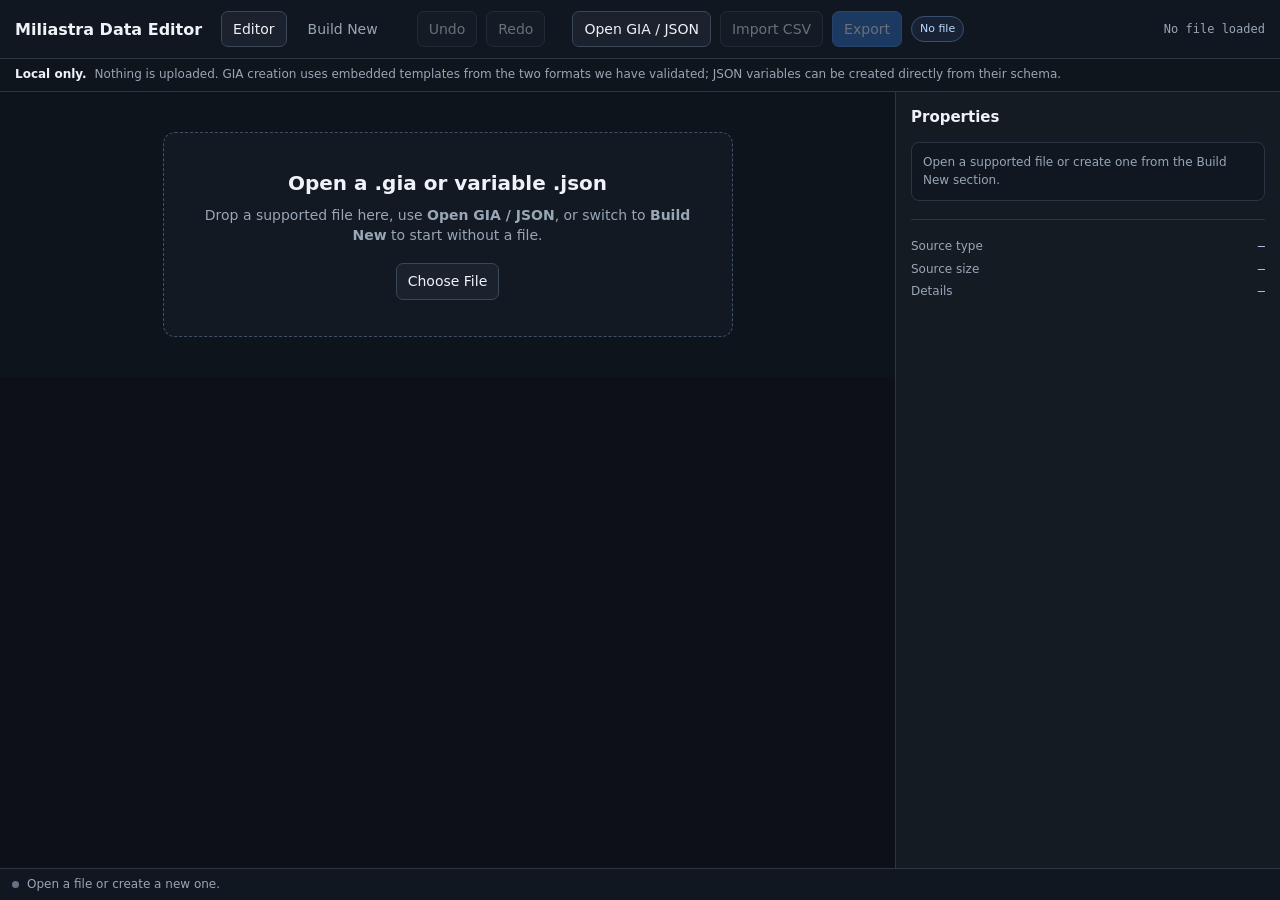
==== GIA Data Modifier Builder.html @ 54252929 "Add files via upload" ====
<!doctype html>
<html lang="en">
<head>
<meta charset="utf-8">
<meta name="viewport" content="width=device-width,initial-scale=1">
<title>Miliastra Data Editor</title>
<style>
:root{
  color-scheme:dark;
  --bg:#0d1117;--panel:#151b23;--panel2:#1b222d;--panel3:#10161e;
  --line:#2b3543;--line2:#3a4759;--text:#eef3f8;--muted:#98a6b6;
  --accent:#69a8ff;--accent-dark:#2e6fc4;--danger:#ff7180;--success:#6bd59d;
  --warning:#e7bd68;--purple:#b997ff;
}
*{box-sizing:border-box}
html,body{height:100%}
body{
  margin:0;background:var(--bg);color:var(--text);
  font:14px/1.45 Inter,ui-sans-serif,system-ui,-apple-system,BlinkMacSystemFont,"Segoe UI",sans-serif;
}
button,input,textarea,select{font:inherit}
button{
  border:1px solid var(--line2);background:var(--panel2);color:var(--text);
  border-radius:7px;padding:7px 11px;cursor:pointer;transition:.12s ease;
}
button:hover:not(:disabled){background:#232d3a;border-color:#52657d}
button:disabled{opacity:.4;cursor:not-allowed}
button.primary{background:var(--accent-dark);border-color:#4387df}
button.primary:hover:not(:disabled){background:#357bd4}
button.danger{color:#ff9aa5}
button.toggle-active{
  color:#fff;background:#7b2e39;border-color:#b34b5a;
}
button.toggle-active:hover:not(:disabled){background:#8e3441;border-color:#cf5868}
button.small{padding:4px 8px;font-size:12px}
button.icon{padding:5px 8px;min-width:31px}
input,textarea,select{
  width:100%;background:#0e141b;color:var(--text);border:1px solid var(--line2);
  border-radius:7px;padding:8px 9px;outline:none;
}
input:focus,textarea:focus,select:focus{border-color:var(--accent)}
textarea{resize:vertical}
input[type=checkbox]{width:auto}
input[type=file]{display:none}
code{font-family:ui-monospace,SFMono-Regular,Consolas,monospace}
.hidden{display:none!important}

.app{height:100%;display:grid;grid-template-rows:auto auto 1fr auto;min-width:1040px}
.topbar{
  display:flex;align-items:center;gap:9px;padding:11px 15px;
  border-bottom:1px solid var(--line);background:#111720;
}
.brand{font-size:16px;font-weight:760;margin-right:10px}
.tab{
  background:transparent;border-color:transparent;color:var(--muted)
}
.tab.active{background:var(--panel2);border-color:var(--line2);color:var(--text)}
.file-name{
  margin-left:auto;max-width:390px;overflow:hidden;text-overflow:ellipsis;white-space:nowrap;
  color:var(--muted);font:12px ui-monospace,SFMono-Regular,Consolas,monospace;
}
.mode-pill{
  font-size:11px;color:#bed8fa;border:1px solid #38506d;background:#172334;
  padding:4px 8px;border-radius:999px;white-space:nowrap;
}
.notice{
  display:flex;gap:8px;padding:7px 15px;border-bottom:1px solid var(--line);
  color:var(--muted);background:#0f151c;font-size:12px;
}
.notice strong{color:var(--text)}

.editor-view{min-height:0;display:grid;grid-template-columns:minmax(650px,1.4fr) minmax(365px,.6fr)}
.left{min-height:0;display:grid;grid-template-rows:auto 1fr;border-right:1px solid var(--line)}
.toolbar{
  display:flex;align-items:center;gap:7px;padding:9px 11px;
  border-bottom:1px solid var(--line);background:#121820;
}
.spacer{flex:1}
.count{color:var(--muted);font-size:12px}
.content-scroll{min-height:0;overflow:auto;background:#0e141b}

.empty-state{height:100%;display:grid;place-items:center;padding:40px}
.drop-card{
  width:min(570px,100%);padding:36px;text-align:center;border:1px dashed #405069;
  background:#121922;border-radius:12px;color:var(--muted)
}
.drop-card.drag{border-color:var(--accent);background:#15243a}
.drop-card h2{margin:0 0 7px;color:var(--text);font-size:20px}
.drop-card p{margin:0 0 18px}

table{width:100%;border-collapse:separate;border-spacing:0;table-layout:fixed}
thead{position:sticky;top:0;z-index:2;background:#171e27}
th{
  text-align:left;padding:8px 9px;border-bottom:1px solid var(--line);color:var(--muted);
  text-transform:uppercase;letter-spacing:.055em;font-size:11px;
}
td{
  padding:8px 9px;border-bottom:1px solid #202a36;white-space:nowrap;
  overflow:hidden;text-overflow:ellipsis;
}
tbody tr{cursor:pointer}
tbody tr:hover{background:#151d27}
tbody tr.selected{background:#1b2a3c}
.col-num{width:50px;text-align:right}
.col-bool{width:70px;text-align:center}
.col-icon{width:95px;text-align:right;font-family:ui-monospace,SFMono-Regular,Consolas,monospace}
.col-mid{width:24%}
.col-tag{width:115px}

.right{min-height:0;overflow:auto;background:var(--panel)}
.inspector{padding:15px}
.inspector h2{font-size:15px;margin:0 0 14px}
.field{margin-bottom:12px}
.field label{
  display:block;color:var(--muted);font-size:11px;text-transform:uppercase;
  letter-spacing:.05em;margin-bottom:4px
}
.field textarea{min-height:135px}
.inline2{display:grid;grid-template-columns:1fr 1fr;gap:9px}
.checkbox-box{
  min-height:38px;display:flex;align-items:center;gap:8px;padding:8px 9px;
  background:#0e141b;border:1px solid var(--line2);border-radius:7px;
}
.inspector-actions{display:flex;gap:7px;margin-top:14px}
.meta{
  margin-top:18px;padding-top:13px;border-top:1px solid var(--line);
  font-size:12px;color:var(--muted)
}
.meta-row{display:flex;justify-content:space-between;gap:15px;margin:5px 0}
.meta-row code{color:#bfd9fa;text-align:right;overflow-wrap:anywhere}
.help{
  margin-top:14px;padding:11px;background:#101720;border:1px solid var(--line);
  color:var(--muted);border-radius:8px;font-size:12px
}

.json-surface{padding:12px}
.json-root-header{
  display:flex;gap:9px;align-items:end;flex-wrap:wrap;padding:12px;
  background:#151d27;border:1px solid var(--line);border-radius:10px;margin-bottom:10px
}
.json-root-header .field{margin:0;min-width:150px;flex:1}
.json-card{
  border:1px solid var(--line);background:#121922;border-radius:9px;
  margin:8px 0;overflow:hidden
}
.json-card-header{
  display:flex;align-items:center;gap:7px;padding:8px 9px;background:#171f2a;
  border-bottom:1px solid var(--line)
}
.json-card-title{font-weight:650}
.type-badge{
  color:#c9b9ff;background:#241f38;border:1px solid #493c71;
  padding:2px 6px;border-radius:999px;font-size:10px;text-transform:uppercase;letter-spacing:.04em
}
.json-card-body{padding:10px}
.json-grid{display:grid;grid-template-columns:minmax(150px,.45fr) minmax(280px,1fr);gap:9px;align-items:start}
.json-grid.single{grid-template-columns:1fr}
.json-entry{
  display:grid;grid-template-columns:minmax(160px,.36fr) minmax(300px,1fr) auto;
  gap:8px;align-items:start;margin:8px 0;padding:9px;border:1px solid #283342;
  border-radius:8px;background:#0f151d
}
.json-entry-key,.json-entry-value{min-width:0}
.mini-label{
  color:var(--muted);font-size:10px;text-transform:uppercase;letter-spacing:.05em;margin:0 0 4px
}
.nested{
  border-left:2px solid #33445a;padding-left:9px;margin-top:8px
}
.add-row{display:flex;gap:7px;margin-top:9px;flex-wrap:wrap}
.quick-actions{display:flex;gap:5px;align-items:center;margin-left:auto;flex-wrap:wrap}
.quick-actions button{padding:3px 7px;font-size:11px}
.formal-variable-row{
  display:grid;
  grid-template-columns:minmax(130px,1fr) minmax(145px,.8fr) auto;
  gap:7px;align-items:center;margin:7px 0;padding:8px;
  border:1px solid #293545;border-radius:8px;background:#101720
}
.formal-value-label{
  display:flex;align-items:center;gap:7px
}
.formal-value-label .type-badge{flex:none}
.raw-panel textarea{
  min-height:450px;font:12px/1.5 ui-monospace,SFMono-Regular,Consolas,monospace;
  white-space:pre;tab-size:2
}

.build-view{min-height:0;overflow:auto;padding:24px;background:#0e141b}
.build-wrap{max-width:1050px;margin:0 auto}
.build-title h1{font-size:23px;margin:0 0 5px}
.build-title p{color:var(--muted);margin:0 0 22px}
.build-section{margin:22px 0}
.build-section h2{font-size:14px;text-transform:uppercase;letter-spacing:.06em;color:var(--muted)}
.build-grid{display:grid;grid-template-columns:repeat(2,minmax(0,1fr));gap:12px}
.build-card{
  padding:17px;border:1px solid var(--line);background:#141b24;border-radius:11px
}
.build-card h3{margin:0 0 5px;font-size:16px}
.build-card p{margin:0 0 14px;color:var(--muted)}
.build-card .badge{
  display:inline-block;font-size:10px;text-transform:uppercase;letter-spacing:.05em;
  color:#bcd6f7;margin-bottom:8px
}
.build-note{
  color:var(--muted);padding:12px;border:1px solid var(--line);border-radius:9px;background:#111820
}

.statusbar{
  display:flex;align-items:center;gap:8px;padding:7px 12px;border-top:1px solid var(--line);
  color:var(--muted);background:#111720;font-size:12px
}
.status-dot{width:7px;height:7px;border-radius:50%;background:#657285}
.status-dot.success{background:var(--success)}
.status-dot.warning{background:var(--warning)}
.status-dot.error{background:var(--danger)}

.modal-backdrop{
  position:fixed;inset:0;z-index:50;background:rgba(0,0,0,.65);
  display:grid;place-items:center;padding:20px
}
.modal{
  width:min(580px,100%);max-height:90vh;overflow:auto;background:var(--panel);
  border:1px solid var(--line2);border-radius:12px;padding:18px;box-shadow:0 20px 60px rgba(0,0,0,.4)
}
.modal h3{margin:0 0 8px}
.modal p{margin:0 0 14px;color:var(--muted)}
.modal-actions{display:flex;justify-content:flex-end;gap:7px;margin-top:16px}

@media(max-width:1120px){
  .editor-view{grid-template-columns:1fr 380px}
  .build-grid{grid-template-columns:1fr}
}
</style>
</head>
<body>
<div class="app">
  <header class="topbar">
    <div class="brand">Miliastra Data Editor</div>
    <button class="tab active" id="editorTab">Editor</button>
    <button class="tab" id="buildTab">Build New</button>
    <span style="width:9px"></span>
    <button id="undoButton" disabled title="Undo (Ctrl+Z)">Undo</button>
    <button id="redoButton" disabled title="Redo (Ctrl+Y / Ctrl+Shift+Z)">Redo</button>
    <span style="width:9px"></span>
    <button id="openButton">Open GIA / JSON</button>
    <button id="csvButton" disabled>Import CSV</button>
    <button id="exportButton" class="primary" disabled>Export</button>
    <input type="file" id="fileInput" accept=".gia,.json,application/json,application/octet-stream">
    <input type="file" id="csvInput" accept=".csv,text/csv">
    <span class="mode-pill" id="modePill">No file</span>
    <div class="file-name" id="fileName">No file loaded</div>
  </header>

  <div class="notice">
    <strong>Local only.</strong>
    Nothing is uploaded. GIA creation uses embedded templates from the two formats we have validated; JSON variables can be created directly from their schema.
  </div>

  <main class="editor-view" id="editorView">
    <section class="left">
      <div class="toolbar" id="giaToolbar">
        <button id="addButton" disabled>Add</button>
        <button id="duplicateButton" disabled>Duplicate</button>
        <button id="copyButton" disabled>Copy</button>
        <button id="pasteButton" disabled>Paste After</button>
        <button id="deleteButton" class="danger" disabled>Delete</button>
        <button id="batchDeleteButton" disabled title="When enabled, click rows to delete them immediately">Batch Delete: Off</button>
        <span style="width:8px"></span>
        <button id="upButton" class="icon" disabled title="Move up">↑</button>
        <button id="downButton" class="icon" disabled title="Move down">↓</button>
        <div class="spacer"></div>
        <span class="count" id="itemCount">0 items</span>
      </div>

      <div class="toolbar hidden" id="jsonToolbar">
        <button id="jsonAddRootButton">Add</button>
        <button id="validateJsonButton">Validate Schema</button>
        <div class="spacer"></div>
        <span class="count" id="jsonSummary">JSON Variable</span>
      </div>

      <div class="content-scroll">
        <div class="empty-state" id="emptyState">
          <div class="drop-card" id="dropCard">
            <h2>Open a .gia or variable .json</h2>
            <p>Drop a supported file here, use <b>Open GIA / JSON</b>, or switch to <b>Build New</b> to start without a file.</p>
            <button id="emptyOpenButton">Choose File</button>
          </div>
        </div>

        <table id="singleTable" class="hidden">
          <thead>
            <tr>
              <th class="col-num">#</th>
              <th class="col-mid">List Item Name</th>
              <th>Formal Variable Values</th>
            </tr>
          </thead>
          <tbody id="singleBody"></tbody>
        </table>

        <table id="deckTable" class="hidden">
          <thead>
            <tr>
              <th class="col-num">ID</th>
              <th class="col-bool">Type</th>
              <th class="col-icon">Deck Icon</th>
              <th class="col-mid">Deck Title</th>
              <th class="col-tag">Tag</th>
              <th class="col-tag">Color</th>
              <th>Description</th>
            </tr>
          </thead>
          <tbody id="deckBody"></tbody>
        </table>

        <div id="jsonSurface" class="json-surface hidden"></div>
      </div>
    </section>

    <aside class="right">
      <div class="inspector">
        <div id="noInspector">
          <h2>Properties</h2>
          <div class="help">Open a supported file or create one from the Build New section.</div>
        </div>

        <div id="singleInspector" class="hidden">
          <h2>List Item</h2>
          <div class="field">
            <label>List Item Name</label>
            <input id="singleInternalName">
          </div>

          <div id="singleFormalValueFields"></div>

          <div class="help">
            Values below are defined by the Floating Interaction Page's Formal Variables.
            They are not hardcoded to any project-specific Modifier fields.
          </div>

          <div class="meta">
            <div class="meta-row">
              <span>Formal Variables</span>
              <button id="addFormalVariableButton" class="small">Add Variable</button>
            </div>
            <div id="formalVariableEditor"></div>
          </div>

          <div class="meta">
            <div class="meta-row"><span>Single Choice Settings</span><span></span></div>
            <div class="inline2">
              <div class="field">
                <label>List Item Width</label>
                <input id="singleItemWidth" inputmode="decimal">
              </div>
              <div class="field">
                <label>List Item Height</label>
                <input id="singleItemHeight" inputmode="decimal">
              </div>
            </div>
            <div class="field">
              <label>List Item Spacing</label>
              <input id="singleItemSpacing" inputmode="decimal">
            </div>
            <div class="help">
              These are the Single Choice settings that can be identified confidently. Newly built files keep Miliastra's complete untouched default Single-Choice property set, including required/default settings we have not identified yet. Imported files preserve their existing unknown settings unchanged.
            </div>
          </div>
        </div>

        <div id="deckInspector" class="hidden">
          <h2>Deck Selector Row</h2>
          <div class="inline2">
            <div class="field"><label>Deck ID</label><input id="deckId" disabled></div>
            <div class="field">
              <label>Deck Type</label>
              <div class="checkbox-box"><input id="deckType" type="checkbox"><span>True / enabled</span></div>
            </div>
          </div>
          <div class="field"><label>Deck Title</label><input id="deckTitle"></div>
          <div class="field"><label>Deck Icon</label><input id="deckIcon" inputmode="numeric"></div>
          <div class="field"><label>Tag Description</label><input id="deckTag" list="tagOptions"></div>
          <datalist id="tagOptions">
            <option value="Enhancement"><option value="Neutral"><option value="Impairment">
          </datalist>
          <div class="field">
            <label>Tag Color Index</label>
            <input id="deckTagCode" inputmode="numeric" list="deckColorOptions">
            <datalist id="deckColorOptions">
              <option value="1" label="White"></option>
              <option value="2" label="Green"></option>
              <option value="3" label="Blue"></option>
              <option value="4" label="Purple"></option>
              <option value="5" label="Orange"></option>
              <option value="6" label="Red"></option>
            </datalist>
          </div>
          <div class="field"><label>Deck Description</label><textarea id="deckDescription"></textarea></div>
        </div>

        <div id="giaInspectorActions" class="inspector-actions hidden">
          <button id="applyGiaButton" class="primary">Apply Changes</button>
          <button id="revertGiaButton">Revert Fields</button>
        </div>

        <div id="jsonRawInspector" class="raw-panel hidden">
          <h2>Raw JSON</h2>
          <div class="field">
            <label>Complete Variable Export</label>
            <textarea id="rawJson"></textarea>
          </div>
          <div class="inspector-actions">
            <button id="applyRawButton" class="primary">Apply Raw JSON</button>
            <button id="refreshRawButton">Refresh from Visual Editor</button>
            <button id="copyRawButton">Copy Raw</button>
            <button id="pasteRawButton">Paste Raw</button>
          </div>
          <div class="help">
            The visual editor uses the verified Structure type set from Data Types Example, including scalar/reference values,
            their List variants, Dict, Struct, and StructList. Raw JSON remains available for exact or unusual fields.
          </div>
        </div>

        <div class="meta" id="fileMeta">
          <div class="meta-row"><span>Source type</span><code id="metaType">—</code></div>
          <div class="meta-row"><span>Source size</span><code id="metaSize">—</code></div>
          <div class="meta-row"><span>Details</span><code id="metaDetails">—</code></div>
        </div>
      </div>
    </aside>
  </main>

  <main class="build-view hidden" id="buildView">
    <div class="build-wrap">
      <div class="build-title">
        <h1>Build New</h1>
        <p>Create any format currently supported by this editor without first exporting a file from Miliastra.</p>
      </div>

      <section class="build-section">
        <h2>UI Component Exports (.gia)</h2>
        <div class="build-grid">
          <div class="build-card">
            <span class="badge">Template-based GIA</span>
            <h3>Single Choice Window</h3>
            <p>Uses a completely untouched Miliastra Single-Choice Window export as the template. It contains only the Floating Interaction Page, Inherent Container, required Close Button, and Single-Choice Window. Formal Variables and List Items are then created in the editor.</p>
            <button class="primary" id="newSingleButton">Create Single Choice GIA</button>
          </div>
          <div class="build-card">
            <span class="badge">Template-based GIA</span>
            <h3>Modifier Deck Selector</h3>
            <p>Starts with one blank deck row using the validated Deck Selector component structure and its required internal index list.</p>
            <button class="primary" id="newDeckButton">Create Deck Selector GIA</button>
          </div>
        </div>
        <div class="build-note" style="margin-top:12px">
          New GIA files use embedded copies of the component exports we already proved can be resized and re-imported.
          This avoids fabricating the many still-unknown UI metadata fields.
        </div>
      </section>

      <section class="build-section">
        <h2>Verified Structure Variable Types</h2>
        <div class="build-note">
          <b>Scalar/reference:</b> String, Int32, Float, Bool, Vector3, Entity, Guid, ConfigReference, EntityReference, Army<br>
          <b>Lists:</b> StringList, Int32List, FloatList, BoolList, Vector3List, EntityList, ConfigReferenceList, EntityReferenceList, ArmyList<br>
          <b>Containers:</b> Struct, StructList, Dict
        </div>
      </section>

      <section class="build-section">
        <h2>Variable Exports (.json)</h2>
        <div class="build-grid">
          <div class="build-card">
            <span class="badge">Native JSON schema</span>
            <h3>Dictionary Variable</h3>
            <p>Create an empty typed dictionary, then add entries. Supports primitive values plus Dict, Struct, and StructList values.</p>
            <button class="primary" id="newDictButton">Create Dictionary JSON</button>
          </div>
          <div class="build-card">
            <span class="badge">Native JSON schema</span>
            <h3>Basic Structure</h3>
            <p>Create a named Structure using the verified Miliastra scalar/reference types, List types, Dictionaries, custom Structures, and Structure Lists.</p>
            <button class="primary" id="newStructButton">Create Structure JSON</button>
          </div>
        </div>
      </section>
    </div>
  </main>

  <footer class="statusbar">
    <span class="status-dot" id="statusDot"></span>
    <span id="statusText">Open a file or create a new one.</span>
  </footer>
</div>

<div class="modal-backdrop hidden" id="builderModal">
  <div class="modal">
    <h3 id="builderTitle">Create Variable</h3>
    <p id="builderDescription"></p>
    <div id="builderFields"></div>
    <div class="modal-actions">
      <button id="builderCancel">Cancel</button>
      <button id="builderCreate" class="primary">Create</button>
    </div>
  </div>
</div>

<div class="modal-backdrop hidden" id="confirmModal">
  <div class="modal">
    <h3 id="confirmTitle">Confirm</h3>
    <p id="confirmText"></p>
    <div class="modal-actions">
      <button id="confirmCancel">Cancel</button>
      <button id="confirmDo" class="danger">Confirm</button>
    </div>
  </div>
</div>

<script>
"use strict";

/* ========================= Core binary helpers ========================= */

const textDecoder = new TextDecoder("utf-8", {fatal:false});
const textEncoder = new TextEncoder();

const EMBEDDED_GIA = {
  singleChoice: "AAANKQAAAAEAAAMmAAAAAwAADRUK4QUKChABGAgg5K2FgAQSChABGAgg5a2FgAQSChABGAgg5q2FgAQSChABGAgg562FgAQaGUZsb2F0aW5nIEludGVyYWN0aW9uIFBhZ2UoFZoBkAUKjQWoH+SthYAEsh8PWgeoH+SthYAEqB8BsB8Fsh8MYgSoH/[base64]/FQAAgD8dAACAP7IfALofDK0fAACAP7UfAACAP8IfAMofANIfDK0fAAAAP7UfAAAAP+IfAKofQqgfAbIfPKofDw0AAIA/FQAAgD8dAACAP7IfALofDK0fAACAP7UfAACAP8IfAMofANIfDK0fAAAAP7UfAAAAP+IfAKofQqgfArIfPKofDw0AAIA/FQAAgD8dAACAP7IfALofDK0fAACAP7UfAACAP8IfAMofANIfDK0fAAAAP7UfAAAAP+IfAKofQqgfA7IfPKofDw0AAIA/[base64]/[base64]/A+oHwKwHwbAH+WthYAEyh8oYiCqHx1JbnRlcmFjdGlvbiBQYWdlIENsb3NlIEJ1dHRvbqgfArAfD8ofCaIDAKgfKrAfPcofLXIFegCoHwWoHwSwHxe6Hx1yBXoAqB8FqB8FsB8XuB8Bwh8KEAEYCCDmrYWABMof1wNaBWIAqB8CqB8BsB8Muh/GA2qtA2KnA6ofY7IfYKofDw0AAIA/FQAAgD8dAACAP7IfDK0fAACAP7UfAACAP7ofDK0fAACAP7UfAACAP8IfDK0fAABwwrUfAAAgwsofDK0fAABAQrUfAABAQtIfDK0fAAAAP7UfAAAAP+IfAKofZqgfAbIfYKofDw0AAIA/FQAAgD8dAACAP7IfDK0fAACAP7UfAACAP7ofDK0fAACAP7UfAACAP8IfDK0fAABwwrUfAAAgwsofDK0fAABAQrUfAABAQtIfDK0fAAAAP7UfAAAAP+IfAKofZqgfArIfYKofDw0AAIA/FQAAgD8dAACAP7IfDK0fAACAP7UfAACAP7ofDK0fAACAP7UfAACAP8IfDK0fAABwwrUfAAAgwsofDK0fAABAQrUfAABAQtIfDK0fAAAAP7UfAAAAP+IfAKofZqgfA7IfYKofDw0AAIA/[base64]////////////[base64]/[base64]/0PqB8CsB8GwB/lrYWABMofH2IXqh8UU2luZ2xlLUNob2ljZSBXaW5kb3eoHwKwHw/KHy1yBXoAqB8FqB8EsB8Xuh8dcgV6AKgfBagfBbAfF7gfAcIfChABGAgg562FgATKH6cDWgViAKgfAqgfAbAfDLoflgNq/QJi9wKqH1eyH1SqHw8NAACAPxUAAIA/HQAAgD+yHwytHwAAAD+1HwAAAD+6HwytHwAAAD+1HwAAAD/CHwDKHwytHwAAFkO1HwAAFkPSHwytHwAAAD+1HwAAAD/iHwCqH1qoHwGyH1SqHw8NAACAPxUAAIA/HQAAgD+yHwytHwAAAD+1HwAAAD+6HwytHwAAAD+1HwAAAD/CHwDKHwytHwAAFkO1HwAAFkPSHwytHwAAAD+1HwAAAD/iHwCqH1qoHwKyH1SqHw8NAACAPxUAAIA/HQAAgD+yHwytHwAAAD+1HwAAAD+6HwytHwAAAD+1HwAAAD/CHwDKHwytHwAAFkO1HwAAFkPSHwytHwAAAD+1HwAAAD/iHwCqH1qoHwOyH1SqHw8NAACAPxUAAIA/HQAAgD+yHwytHwAAAD+1HwAAAD+6HwytHwAAAD+1HwAAAD/CHwDKHwytHwAAFkO1HwAAFkPSHwytHwAAAD+1HwAAAD/[base64]////////////8Buh8Awh8AyB8B0B8BsB////////////8BqB8fsB8vuB8Bwh8KEAEYCCDnrYWABMofPMoCAKgfH7AfMLofMMoCF6gfAbIfALofAMAfAcofANIfANgf240DqB8gsB8wuB8Bwh8KEAEYCCDnrYWABMofsAH6AgCoHyiwHzq6H6MBggOJAaofhQGqHxuqHwCyHwC6HwDCHwytHwAAgD+1HwAAgD/KHwCyHxuqHwCyHwC6HwDCHwytHwAAgD+1HwAAgD/KHwC6HxuqHwCyHwC6HwDCHwytHwAAgD+1HwAAgD/KHwDCHxuqHwCyHwC6HwDCHwytHwAAgD+1HwAAgD/[base64]",
  deckSelector: "[base64]/rTg4AEsh8PWgeoH/rTg4AEqB8BsB8Fsh8MYgSoH70OqB8CsB8GwB/504OABMofEGIIqh8FUGFuZWyoHwKwHw/KHy1yBXoAqB8FqB8EsB8Xuh8dcgV6AKgfBagfBbAfF7gfAcIfChABGAgg+tODgATKH8oCWgViAKgfAqgfAbAfDLofuQJqoAJimgKqHz+yHzyqHw8NAACAPxUAAIA/HQAAgD+yHwC6HwytHwAAgD+1HwAAgD/CHwDKHwDSHwytHwAAAD+1HwAAAD/iHwCqH0KoHwGyHzyqHw8NAACAPxUAAIA/HQAAgD+yHwC6HwytHwAAgD+1HwAAgD/CHwDKHwDSHwytHwAAAD+1HwAAAD/iHwCqH0KoHwKyHzyqHw8NAACAPxUAAIA/HQAAgD+yHwC6HwytHwAAgD+1HwAAgD/CHwDKHwDSHwytHwAAAD+1HwAAAD/iHwCqH0KoHwOyHzyqHw8NAACAPxUAAIA/HQAAgD+yHwC6HwytHwAAgD+1HwAAgD/CHwDKHwDSHwytHwAAAD+1HwAAAD/[base64]/ID9IBrg+6Hwa4HwHIHwG6Hwa4HwLIHwG6Hwa4HwPIHwG6Hwa4HwTIHwG6Hwa4HwXIHwG6Hwa4HwbIHwG6Hwa4HwfIHwG6Hwa4HwjIHwG6Hwa4HwnIHwG6Hwa4HwrIHwG6Hwa4HwvIHwG6Hwa4HwzIHwG6Hwa4Hw3IHwG6Hwa4Hw7IHwG6Hwa4Hw/IHwG6Hwa4HxDIHwG6Hwa4HxHIHwG6Hwa4HxLIHwHCH4MOCnIIARABGPnGBSJLqh9ISWYgdGhpcyB3aW5zIG9yIHRpZXMgZm9yIHZvdGVzLCBubyBtb2RpZmllcnMgd2lsbCBiZSBhcHBsaWVkLiBCT09PUlJJTkchQgqqHwdWYW5pbGxhSgqqHwdOZXV0cmFsUP///wcKSQgCEAEYnb8FIhaqHxNOZXZlciByZWxvYWQgYWdhaW4hMAFCEKofDUluZmluaXRlIEFtbW9KDqofC0VuaGFuY2VtZW50UP///wcKYwgDEAEYoL8FIjCqHy1Zb3Ugd2lsbCBiZSBhbGxvd2VkIHRvIHVzZSBza2lsbHMgaW4gdGhlIGFpciEwAUIQqh8NRW5hYmxlIEdsaWRlckoOqh8LRW5oYW5jZW1lbnRQ////BwphCAQQARiRvwUiMqofL0Nob29zZSB0aGlzIGlmIHlvdSBuZXZlciB3YW50IHRoZSBnYW1lIHRvIGVuZC4uMAFCDKofCURvdWJsZSBIUEoOqh8LRW5oYW5jZW1lbnRQ////BwpRCAUQARipxwUiGqofF01vdmUgU3BlZWQgc2V0IHRvIDE0MCUuMAFCFKofEUZhc3RlciBNb3ZlIFNwZWVkSg6qHwtFbmhhbmNlbWVudFD///8HCm4IBhABGO3OBSI1qh8yUmVnZW5lcmF0ZSAxMDAwIEhQIGV2ZXJ5IDUgc2Vjb25kcyBpbnN0ZWFkIG9mIDUwMC4wAUIWqh8TSGlnaGVyIFJlZ2VuZXJhdGlvbkoOqh8LRW5oYW5jZW1lbnRQ////BwplCAcQARilxwUiM6ofMFB1bmNoZXMgZGVhbCBkb3VibGUgZGFtYWdlIGFuZCB0cmlwbGUga25vY2tiYWNrITABQg+qHwxIZWF2eSBIYW5kZWRKDqofC0VuaGFuY2VtZW50UP///wcKcQgIEAEYu78FIjeqHzRSZWxvYWQgd2l0aG91dCB3b3JyeWluZyBhYm91dCBiZWluZyBwdW5jaGVkIG9yIHNob3QhMAFCF6ofFERpc2FibGUgSW50ZXJydXB0aW9uSg6qHwtFbmhhbmNlbWVudFD///8HCncICRABGNO/BSJGqh9DWW91IGNhbm5vdCBlcXVpcCB3ZWFwb25zLiBHZXQgYSBuZXcgbG9hZG91dCBldmVyeSB0aW1lIHlvdSByZXNwYXduLjACQhKqHw9SYW5kb20gTG9hZG91dHNKCqofB05ldXRyYWxQ////BwpZCAoQARj+xgUiIKofHVdobyBuZWVkcyBoaWdoIGRhbWFnZSBhbnl3YXk/MAJCGqofF0Rpc2FibGUgUHJpbWFyeSBXZWFwb25zSgqqHwdOZXV0cmFsUP///wcKeggLEAEYmr8FIkaqH0NXZWFwb24gc3RhbmRzIGhhdmUgbGltaXRlZCBzdG9jayBhbmQgVXRpbGl0eSBpcyBubyBsb25nZXIgaW5maW5pdGUhMAlCEqofD0xpbWl0ZWQgVXRpbGl0eUoNqh8KSW1wYWlybWVudFD///8HCmIIDBABGJfHBSIsqh8pVG8gY29tcGVuc2F0ZSwgTW92ZSBTcGVlZCBpcyBzZXQgdG8gMTQwJS4wCUIUqh8RRGlzYWJsZSBTcHJpbnRpbmdKDaofCkltcGFpcm1lbnRQ////BwpPCA0QARihvwUiG6ofGE5vIG1vcmUgRm9ydG5pdGUgc3RyYXRzITAJQhKqHw9EaXNhYmxlIEp1bXBpbmdKDaofCkltcGFpcm1lbnRQ////BwpbCA4QARiTxwUiJqofI1NuaXBlciBtYWlucyB3aWxsIGhhdmUgYSBiYWQgdGltZS4uMAlCE6ofEERpc2FibGUgQ2xpbWJpbmdKDaofCkltcGFpcm1lbnRQ////BwprCA8QARjrzgUiMqofL1lvdSB3aWxsIG5vdCBwYXNzaXZlbHkgcmVnZW5lcmF0ZSBIUCBvdmVyIHRpbWUuMAlCF6ofFERpc2FibGUgUmVnZW5lcmF0aW9uSg2qHwpJbXBhaXJtZW50UP///wcKbAgQEAEYoMcFIjWqHzJDYXJlZnVsIHdoZXJlIHlvdSBjbGltYiBpZiBnbGlkaW5nIGlzIG5vdCBlbmFibGVkITAJQhWqHxJFbmFibGUgRmFsbCBEYW1hZ2VKDaofCkltcGFpcm1lbnRQ////BwpMCBEQARicxwUiGqofF0hvcGUgeW91IGNhbiBhaW0gd2VsbC4uMAlCEKofDURpc2FibGUgUHVuY2hKDaofCkltcGFpcm1lbnRQ////BwpSCBIQARipvwUiHqofG05vIG5lZWQgZm9yIGV4dHJhIHRhY3RpY3MuLjAJQhKqHw9EaXNhYmxlIFV0aWxpdHlKDaofCkltcGFpcm1lbnRQ////B8gf5vEPqB8RsB8huB8Bwh8KEAEYCCD604OABBo7NjAxNjc1NDU3LTE3ODgzODQ5MDctMTA3Mzc0MTk0My1cTW9kaWZpZXIgRGVjayBTZWxlY3Rvci5naWEqBTcuMC4wAAAGeQ=="
};

function base64ToBytes(base64Text) {
  const binary = atob(base64Text);
  const bytes = new Uint8Array(binary.length);
  for (let index = 0; index < binary.length; index += 1) {
    bytes[index] = binary.charCodeAt(index);
  }
  return bytes;
}

function concatBytes(...arrays) {
  const valid = arrays.filter(array => array && array.length);
  const total = valid.reduce((sum, array) => sum + array.length, 0);
  const output = new Uint8Array(total);
  let offset = 0;
  for (const array of valid) {
    output.set(array, offset);
    offset += array.length;
  }
  return output;
}

function readVarint(buffer, position, end = buffer.length) {
  let value = 0n;
  let shift = 0n;

  while (position < end) {
    const byteValue = buffer[position++];
    value |= BigInt(byteValue & 0x7F) << shift;

    if ((byteValue & 0x80) === 0) {
      return [
        value <= BigInt(Number.MAX_SAFE_INTEGER) ? Number(value) : value,
        position
      ];
    }

    shift += 7n;
    if (shift > 70n) throw new Error("Invalid varint.");
  }

  throw new Error("Unexpected end of varint.");
}

function encodeVarint(value) {
  let remaining = typeof value === "bigint" ? value : BigInt(value);
  if (remaining < 0n) throw new Error("Negative varints are not supported.");

  const bytes = [];
  while (true) {
    const byteValue = Number(remaining & 0x7Fn);
    remaining >>= 7n;
    if (remaining > 0n) bytes.push(byteValue | 0x80);
    else {
      bytes.push(byteValue);
      return new Uint8Array(bytes);
    }
  }
}

function encodeField(fieldNumber, wireType, value) {
  const key = encodeVarint((fieldNumber * 8) + wireType);

  if (wireType === 0) return concatBytes(key, encodeVarint(value));
  if (wireType === 1 || wireType === 5) return concatBytes(key, value);

  if (wireType === 2) {
    const bytes = value instanceof Uint8Array ? value : new Uint8Array(value);
    return concatBytes(key, encodeVarint(bytes.length), bytes);
  }

  throw new Error(`Unsupported protobuf wire type ${wireType}.`);
}

function parseFields(buffer, start = 0, end = buffer.length) {
  const fields = [];
  let position = start;

  while (position < end) {
    const fieldStart = position;
    const [key, afterKey] = readVarint(buffer, position, end);
    position = afterKey;

    if (typeof key === "bigint") throw new Error("Protobuf field key is too large.");

    const number = Math.floor(key / 8);
    const wireType = key & 7;
    if (number <= 0) throw new Error("Invalid protobuf field number.");

    if (wireType === 0) {
      const valueStart = position;
      const [value, afterValue] = readVarint(buffer, position, end);
      position = afterValue;
      fields.push({number,wireType,start:fieldStart,valueStart,valueEnd:position,end:position,value});
      continue;
    }

    if (wireType === 1) {
      const valueStart = position;
      position += 8;
      if (position > end) throw new Error("Invalid fixed64 field.");
      fields.push({number,wireType,start:fieldStart,valueStart,valueEnd:position,end:position,value:buffer.slice(valueStart,position)});
      continue;
    }

    if (wireType === 2) {
      const [length, afterLength] = readVarint(buffer, position, end);
      position = afterLength;
      if (typeof length === "bigint") throw new Error("Length-delimited field is too large.");
      const valueStart = position;
      const valueEnd = valueStart + length;
      if (valueEnd > end) throw new Error("Length-delimited field exceeds message boundary.");
      fields.push({number,wireType,start:fieldStart,valueStart,valueEnd,end:valueEnd,value:buffer.slice(valueStart,valueEnd)});
      position = valueEnd;
      continue;
    }

    if (wireType === 5) {
      const valueStart = position;
      position += 4;
      if (position > end) throw new Error("Invalid fixed32 field.");
      fields.push({number,wireType,start:fieldStart,valueStart,valueEnd:position,end:position,value:buffer.slice(valueStart,position)});
      continue;
    }

    throw new Error(`Unsupported protobuf wire type ${wireType}.`);
  }

  return fields;
}

function findField(fields, number, wireType = null, occurrence = 0) {
  const matching = fields.filter(
    field => field.number === number && (wireType === null || field.wireType === wireType)
  );
  if (occurrence >= matching.length) throw new Error(`Field ${number} was not found.`);
  return matching[occurrence];
}

function optionalField(fields, number, wireType = null) {
  return fields.find(
    field => field.number === number && (wireType === null || field.wireType === wireType)
  ) || null;
}

function replaceField(message, field, newValue) {
  return concatBytes(
    message.slice(0, field.start),
    encodeField(field.number, field.wireType, newValue),
    message.slice(field.end)
  );
}

function replaceMultipleFields(message, replacements) {
  let result = message;

  for (const [field, newValue] of [...replacements].sort((a,b) => b[0].start - a[0].start)) {
    result = concatBytes(
      result.slice(0, field.start),
      encodeField(field.number, field.wireType, newValue),
      result.slice(field.end)
    );
  }

  return result;
}

function insertFieldBefore(message, beforeField, number, wireType, value) {
  return concatBytes(
    message.slice(0, beforeField.start),
    encodeField(number, wireType, value),
    message.slice(beforeField.start)
  );
}

function decodeUtf8(bytes) { return textDecoder.decode(bytes); }

function readTextWrapper(wrapperBytes) {
  return decodeUtf8(findField(parseFields(wrapperBytes), 501, 2).value);
}

function writeTextWrapper(wrapperBytes, text) {
  const fields = parseFields(wrapperBytes);
  const field = findField(fields, 501, 2);
  return replaceField(wrapperBytes, field, textEncoder.encode(text));
}

function getNestedTypedValue(wrapperBytes, typedFieldNumber) {
  const typedField = findField(parseFields(wrapperBytes), typedFieldNumber, 2);
  return findField(parseFields(typedField.value), 501).value;
}

function setNestedTypedValue(wrapperBytes, typedFieldNumber, value) {
  const wrapperFields = parseFields(wrapperBytes);
  const typedField = findField(wrapperFields, typedFieldNumber, 2);
  const typedFields = parseFields(typedField.value);
  const valueField = findField(typedFields, 501);
  return replaceField(
    wrapperBytes,
    typedField,
    replaceField(typedField.value, valueField, value)
  );
}

/* ========================= GIA documents ========================= */

class GiaBaseDocument {
  constructor(fileName, bytes) {
    this.fileName = fileName;
    this.originalFile = bytes;
    if (bytes.length < 24) throw new Error("File is too small to be a supported GIA.");

    this.header = bytes.slice(0,20);
    this.payload = bytes.slice(20,bytes.length - 4);
    this.footer = bytes.slice(bytes.length - 4);
    this.pathChain = [];

    const view = new DataView(this.header.buffer, this.header.byteOffset, this.header.byteLength);
    this.headerWords = [];
    for (let offset = 0; offset < 20; offset += 4) this.headerWords.push(view.getUint32(offset,false));
  }

  replacePathMessage(root, path, newLeaf) {
    if (!path.length) return newLeaf;

    const [fieldIndex, expectedNumber] = path[0];
    const fields = parseFields(root);
    if (fieldIndex >= fields.length) throw new Error("Stored GIA path is no longer valid.");

    const target = fields[fieldIndex];
    if (target.number !== expectedNumber || target.wireType !== 2) {
      throw new Error("Stored GIA path no longer points to the expected field.");
    }

    const child = this.replacePathMessage(target.value, path.slice(1), newLeaf);
    return replaceField(root, target, child);
  }

  wrapPayload(payload) {
    const words = [...this.headerWords];
    const totalLength = 20 + payload.length + 4;
    words[0] = totalLength - 4;
    words[4] = payload.length;

    const header = new Uint8Array(20);
    const view = new DataView(header.buffer);
    words.forEach((word,index) => view.setUint32(index * 4, word >>> 0, false));

    return concatBytes(header,payload,this.footer);
  }
}

const FORMAL_VARIABLE_TYPES = [
  {enumValue:0,label:"Integer",typedField:11,valueCode:1,kind:"integer"},
  {enumValue:1,label:"Floating Point Number",typedField:12,valueCode:2,kind:"float"},
  {enumValue:2,label:"String",typedField:13,valueCode:3,kind:"string"},
  {enumValue:3,label:"Dynamic Text Field",typedField:14,valueCode:4,kind:"dynamic-text"}
];

function formalTypeInfo(enumValue) {
  return FORMAL_VARIABLE_TYPES.find(type => type.enumValue === Number(enumValue))
    || FORMAL_VARIABLE_TYPES[0];
}

function defaultFormalValue(enumValue) {
  const type = formalTypeInfo(enumValue);

  if (type.kind === "integer") return 0;
  if (type.kind === "float") return 0;
  return "";
}

function encodeFloat32(value) {
  const bytes = new Uint8Array(4);
  new DataView(bytes.buffer).setFloat32(0,Number(value) || 0,true);
  return bytes;
}

function decodeFloat32(bytes) {
  if (!(bytes instanceof Uint8Array) || bytes.length !== 4) return 0;

  return new DataView(
    bytes.buffer,
    bytes.byteOffset,
    bytes.byteLength
  ).getFloat32(0,true);
}

function readFormalDefinition(message) {
  const fields = parseFields(message);
  const typeField = optionalField(fields,501,0);
  const nameField = findField(fields,502,2);
  const indexField = findField(fields,503,0);

  const typeEnum = typeField ? Number(typeField.value) : 0;

  if (typeEnum < 0 || typeEnum > 3) {
    throw new Error("Unknown Formal Variable type.");
  }

  return {
    id:Number(indexField.value),
    name:decodeUtf8(nameField.value),
    typeEnum
  };
}

function buildFormalDefinition(variable,index) {
  const fields = [];

  if (Number(variable.typeEnum) !== 0) {
    fields.push(encodeField(501,0,Number(variable.typeEnum)));
  }

  fields.push(
    encodeField(502,2,textEncoder.encode(variable.name || `Variable ${index}`))
  );
  fields.push(encodeField(503,0,index));

  return concatBytes(...fields);
}

function createFormalValueWrapper(typeEnum,value) {
  const type = formalTypeInfo(typeEnum);
  let typedMessage;

  if (type.kind === "integer") {
    const integerValue = Number.isFinite(Number(value))
      ? Math.trunc(Number(value))
      : 0;

    typedMessage = encodeField(501,0,Math.max(0,integerValue));
  } else if (type.kind === "float") {
    typedMessage = encodeField(501,5,encodeFloat32(value));
  } else if (type.kind === "dynamic-text") {
    typedMessage = encodeField(
      501,
      2,
      encodeField(
        501,
        2,
        textEncoder.encode(String(value ?? ""))
      )
    );
  } else {
    typedMessage = encodeField(
      501,
      2,
      textEncoder.encode(String(value ?? ""))
    );
  }

  const sentinel = encodeField(501,0,18446744073709551615n);

  return concatBytes(
    encodeField(type.typedField,2,typedMessage),
    encodeField(501,0,type.valueCode),
    encodeField(502,2,sentinel)
  );
}

function readFormalValue(valueWrapper,typeEnum) {
  const type = formalTypeInfo(typeEnum);

  try {
    const typedField = findField(
      parseFields(valueWrapper),
      type.typedField,
      2
    );

    const typedValue = findField(
      parseFields(typedField.value),
      501
    );

    if (type.kind === "integer") {
      return Number(typedValue.value);
    }

    if (type.kind === "float") {
      return decodeFloat32(typedValue.value);
    }

    if (type.kind === "dynamic-text") {
      const nestedText = findField(
        parseFields(typedValue.value),
        501,
        2
      );

      return decodeUtf8(nestedText.value);
    }

    return decodeUtf8(typedValue.value);
  } catch {
    return defaultFormalValue(typeEnum);
  }
}

function buildFormalPair(variable,index,value) {
  const pairMessage = concatBytes(
    encodeField(501,0,index),
    encodeField(
      502,
      2,
      createFormalValueWrapper(variable.typeEnum,value)
    )
  );

  return encodeField(501,2,pairMessage);
}

function readSingleChoiceItem(message,formalVariables) {
  const fields = parseFields(message);

  const internalWrapper = findField(fields,501,2);
  const internalName = decodeUtf8(
    findField(parseFields(internalWrapper.value),501,2).value
  );

  const order = Number(findField(fields,505,0).value);
  const dataWrapperField = findField(fields,502,2);
  const dataFields = parseFields(dataWrapperField.value);
  const wrappersById = new Map();

  for (const dataField of dataFields) {
    if (dataField.number !== 501 || dataField.wireType !== 2) continue;

    try {
      const pairFields = parseFields(dataField.value);
      const variableId = Number(findField(pairFields,501,0).value);
      const valueWrapper = findField(pairFields,502,2).value;
      wrappersById.set(variableId,valueWrapper);
    } catch {}
  }

  const values = formalVariables.map(variable => {
    const wrapper = wrappersById.get(variable.id);

    return wrapper
      ? readFormalValue(wrapper,variable.typeEnum)
      : defaultFormalValue(variable.typeEnum);
  });

  return {
    internalName,
    values,
    order,
    rawMessage:message
  };
}

function updateSingleChoiceItem(item,formalVariables,template = null) {
  const message = template || item.rawMessage;
  const fields = parseFields(message);

  const internalWrapperField = findField(fields,501,2);
  const internalWrapperFields = parseFields(internalWrapperField.value);
  const internalNameField = findField(internalWrapperFields,501,2);

  const newInternalWrapper = replaceField(
    internalWrapperField.value,
    internalNameField,
    textEncoder.encode(item.internalName || "New Choice")
  );

  const dataWrapperField = findField(fields,502,2);
  const originalDataWrapper = dataWrapperField.value;
  const dataFields = parseFields(originalDataWrapper);

  const repeatedDataFields = dataFields.filter(
    field => field.number === 501 && field.wireType === 2
  );

  let dataPrefix = new Uint8Array();
  let dataSuffix = originalDataWrapper;

  if (repeatedDataFields.length) {
    const firstStart = repeatedDataFields[0].start;
    const lastEnd = repeatedDataFields[repeatedDataFields.length - 1].end;

    dataPrefix = originalDataWrapper.slice(0,firstStart);
    dataSuffix = originalDataWrapper.slice(lastEnd);
  } else {
    const firstNonDataStart = dataFields.length
      ? dataFields[0].start
      : originalDataWrapper.length;

    dataPrefix = originalDataWrapper.slice(0,firstNonDataStart);
    dataSuffix = originalDataWrapper.slice(firstNonDataStart);
  }

  const pairBytes = formalVariables.map((variable,index) =>
    buildFormalPair(
      variable,
      index + 1,
      item.values[index] ?? defaultFormalValue(variable.typeEnum)
    )
  );

  const newDataWrapper = concatBytes(
    dataPrefix,
    ...pairBytes,
    dataSuffix
  );

  const orderField = findField(fields,505,0);

  return replaceMultipleFields(
    message,
    [
      [internalWrapperField,newInternalWrapper],
      [dataWrapperField,newDataWrapper],
      [orderField,Number(item.order)]
    ]
  );
}

function readListItemSettings(message) {
  const fields = parseFields(message);
  const sizeField = findField(fields,502,2);
  const sizeFields = parseFields(sizeField.value);
  const widthField = findField(sizeFields,501,5);
  const heightField = findField(sizeFields,502,5);

  const spacingField = findField(fields,503,2);
  const spacingFields = parseFields(spacingField.value);
  const spacingValueField = findField(spacingFields,501,5);

  return {
    width:decodeFloat32(widthField.value),
    height:decodeFloat32(heightField.value),
    spacing:decodeFloat32(spacingValueField.value),
    rawMessage:message
  };
}

function updateListItemSettings(settings) {
  let message = settings.rawMessage;
  let fields = parseFields(message);

  const sizeField = findField(fields,502,2);
  const sizeFields = parseFields(sizeField.value);

  const newSizeMessage = replaceMultipleFields(
    sizeField.value,
    [
      [findField(sizeFields,501,5),encodeFloat32(settings.width)],
      [findField(sizeFields,502,5),encodeFloat32(settings.height)]
    ]
  );

  message = replaceField(message,sizeField,newSizeMessage);
  fields = parseFields(message);

  const spacingField = findField(fields,503,2);
  const spacingFields = parseFields(spacingField.value);

  const newSpacingMessage = replaceField(
    spacingField.value,
    findField(spacingFields,501,5),
    encodeFloat32(settings.spacing)
  );

  return replaceField(message,spacingField,newSpacingMessage);
}

class SingleChoiceDocument extends GiaBaseDocument {
  constructor(fileName,bytes) {
    super(fileName,bytes);

    this.kind = "gia-single";
    this.label = "Single Choice Window";
    this.items = [];
    this.formalVariables = [];
    this.formalPath = null;
    this.listPath = null;
    this.listSizePath = null;
    this.listItemSettings = null;

    this.detectFormalVariables();
    this.detectListItems();
    this.detectListItemSettings();
  }

  walkMessages(callback) {
    const walk = (message,path,depth,parentFieldNumber = null) => {
      if (depth > 14) return;

      let fields;

      try {
        fields = parseFields(message);
      } catch {
        return;
      }

      callback(message,fields,path,parentFieldNumber);

      fields.forEach((field,index) => {
        if (field.wireType !== 2) return;

        walk(
          field.value,
          [...path,[index,field.number]],
          depth + 1,
          field.number
        );
      });
    };

    walk(this.payload,[],0,null);
  }

  detectFormalVariables() {
    const candidates = [];

    this.walkMessages((message,fields,path,parentFieldNumber) => {
      // The verified Floating Interaction Page stores the Formal Variable
      // definitions in field 34 of a property wrapper that also contains
      // fields 501, 502, 503 and 504. This remains identifiable even when
      // the actual field-34 definition list is empty.
      const field34 = optionalField(fields,34,2);

      if (
        !field34 ||
        !optionalField(fields,501,0) ||
        !optionalField(fields,502,0) ||
        !optionalField(fields,503,0) ||
        !optionalField(fields,504,2)
      ) {
        return;
      }

      const field34Index = fields.indexOf(field34);
      let definitions = [];

      try {
        const definitionFields = parseFields(field34.value)
          .filter(field => field.number === 501 && field.wireType === 2);

        definitions = definitionFields.map(field =>
          readFormalDefinition(field.value)
        );
      } catch {
        return;
      }

      candidates.push({
        path:[...path,[field34Index,34]],
        definitions
      });
    });

    if (!candidates.length) {
      throw new Error("Floating Page Formal Variable configuration was not found.");
    }

    const best = candidates.sort(
      (first,second) => second.definitions.length - first.definitions.length
    )[0];

    this.formalPath = best.path;

    this.formalVariables = best.definitions
      .sort((first,second) => first.id - second.id)
      .map(variable => ({
        id:variable.id,
        name:variable.name,
        typeEnum:variable.typeEnum
      }));
  }

  detectListItems() {
    const candidates = [];

    this.walkMessages((message,fields,path) => {
      const itemFields = fields.filter(
        field => field.number === 501 && field.wireType === 2
      );

      const valid = [];

      for (const field of itemFields) {
        try {
          const item = readSingleChoiceItem(
            field.value,
            this.formalVariables
          );

          if (item.internalName && item.order > 0) {
            valid.push([field,item]);
          }
        } catch {}
      }

      if (valid.length >= 1) {
        candidates.push({
          message,
          path:[...path],
          fields,
          valid
        });
      }
    });

    if (!candidates.length) {
      throw new Error("Single Choice List Item Configuration was not found.");
    }

    const best = candidates.reduce(
      (first,second) =>
        second.valid.length > first.valid.length ? second : first
    );

    this.listPath = best.path;
    this.containerMessage = best.message;

    const itemFields = best.fields.filter(
      field => field.number === 501 && field.wireType === 2
    );

    const firstStart = Math.min(...itemFields.map(field => field.start));
    const lastEnd = Math.max(...itemFields.map(field => field.end));

    this.prefix = this.containerMessage.slice(0,firstStart);
    this.suffix = this.containerMessage.slice(lastEnd);

    this.items = itemFields
      .map(field => readSingleChoiceItem(
        field.value,
        this.formalVariables
      ))
      .sort((first,second) => first.order - second.order);

    this.normalize();
  }

  detectListItemSettings() {
    const candidates = [];

    this.walkMessages((message,fields,path) => {
      const field50 = optionalField(fields,50,2);

      if (!field50) return;

      try {
        const parsed = readListItemSettings(field50.value);

        candidates.push({
          path:[...path,[fields.indexOf(field50),50]],
          settings:parsed
        });
      } catch {}
    });

    if (!candidates.length) {
      this.listItemSettings = null;
      this.listSizePath = null;
      return;
    }

    this.listSizePath = candidates[0].path;
    this.listItemSettings = candidates[0].settings;
  }

  normalize() {
    this.formalVariables.forEach((variable,index) => {
      variable.id = index + 1;
    });

    this.items.forEach((item,index) => {
      item.order = index + 1;

      while (item.values.length < this.formalVariables.length) {
        const variable = this.formalVariables[item.values.length];
        item.values.push(defaultFormalValue(variable.typeEnum));
      }

      if (item.values.length > this.formalVariables.length) {
        item.values.length = this.formalVariables.length;
      }
    });
  }

  addFormalVariable(name = null,typeEnum = 0) {
    const variable = {
      id:this.formalVariables.length + 1,
      name:name || `Variable ${this.formalVariables.length + 1}`,
      typeEnum:Number(typeEnum)
    };

    this.formalVariables.push(variable);

    for (const item of this.items) {
      item.values.push(defaultFormalValue(variable.typeEnum));
    }

    this.normalize();
  }

  removeFormalVariable(index) {
    if (index < 0 || index >= this.formalVariables.length) return;

    this.formalVariables.splice(index,1);

    for (const item of this.items) {
      item.values.splice(index,1);
    }

    this.normalize();
  }

  moveFormalVariable(index,direction) {
    const target = index + direction;

    if (
      index < 0 ||
      target < 0 ||
      index >= this.formalVariables.length ||
      target >= this.formalVariables.length
    ) {
      return;
    }

    [
      this.formalVariables[index],
      this.formalVariables[target]
    ] = [
      this.formalVariables[target],
      this.formalVariables[index]
    ];

    for (const item of this.items) {
      [
        item.values[index],
        item.values[target]
      ] = [
        item.values[target],
        item.values[index]
      ];
    }

    this.normalize();
  }

  changeFormalVariableType(index,newTypeEnum) {
    if (index < 0 || index >= this.formalVariables.length) return;

    const variable = this.formalVariables[index];
    variable.typeEnum = Number(newTypeEnum);

    for (const item of this.items) {
      item.values[index] = defaultFormalValue(variable.typeEnum);
    }
  }

  cloneItem(template) {
    return {
      internalName:"New Choice",
      values:this.formalVariables.map(variable =>
        defaultFormalValue(variable.typeEnum)
      ),
      order:this.items.length + 1,
      rawMessage:template.rawMessage
    };
  }

  buildFormalContainer() {
    return concatBytes(
      ...this.formalVariables.map((variable,index) =>
        encodeField(
          501,
          2,
          buildFormalDefinition(variable,index + 1)
        )
      )
    );
  }

  buildListContainer() {
    this.normalize();

    const itemBytes = [...this.items]
      .sort((first,second) => second.order - first.order)
      .map(item =>
        encodeField(
          501,
          2,
          updateSingleChoiceItem(
            item,
            this.formalVariables
          )
        )
      );

    return concatBytes(
      this.prefix,
      ...itemBytes,
      this.suffix
    );
  }

  buildFile() {
    if (!this.items.length) {
      throw new Error("At least one Single Choice list item must remain.");
    }

    this.normalize();

    let payload = this.payload;

    payload = this.replacePathMessage(
      payload,
      this.formalPath,
      this.buildFormalContainer()
    );

    if (this.listItemSettings && this.listSizePath) {
      payload = this.replacePathMessage(
        payload,
        this.listSizePath,
        updateListItemSettings(this.listItemSettings)
      );
    }

    payload = this.replacePathMessage(
      payload,
      this.listPath,
      this.buildListContainer()
    );

    return this.wrapPayload(payload);
  }
}

function readDeckEntry(message) {
  const fields = parseFields(message);

  const idField = findField(fields,1,0);
  const typeField = optionalField(fields,2,0);
  const iconField = findField(fields,3,0);
  const descriptionField = findField(fields,4,2);
  const tagCodeField = optionalField(fields,6,0);
  const titleField = findField(fields,8,2);
  const tagField = findField(fields,9,2);

  return {
    id:Number(idField.value),
    deckType:typeField ? Number(typeField.value) !== 0 : false,
    iconId:Number(iconField.value),
    title:readTextWrapper(titleField.value),
    description:readTextWrapper(descriptionField.value),
    tag:readTextWrapper(tagField.value),
    internalTagCode:tagCodeField ? Number(tagCodeField.value) : 0,
    rawMessage:message
  };
}

function updateDeckEntry(item) {
  let message = item.rawMessage;
  let fields = parseFields(message);

  const idField = findField(fields,1,0);
  const typeField = optionalField(fields,2,0);
  const iconField = findField(fields,3,0);
  const descriptionField = findField(fields,4,2);
  const tagCodeField = optionalField(fields,6,0);
  const titleField = findField(fields,8,2);
  const tagField = findField(fields,9,2);

  const replacements = [
    [idField,Number(item.id)],
    [iconField,Number(item.iconId)],
    [descriptionField,writeTextWrapper(descriptionField.value,item.description)],
    [titleField,writeTextWrapper(titleField.value,item.title)],
    [tagField,writeTextWrapper(tagField.value,item.tag)]
  ];

  if (typeField) replacements.push([typeField,item.deckType ? 1 : 0]);
  if (tagCodeField) replacements.push([tagCodeField,Number(item.internalTagCode)]);

  message = replaceMultipleFields(message,replacements);

  if (!typeField && item.deckType) {
    fields = parseFields(message);
    message = insertFieldBefore(message,findField(fields,3,0),2,0,1);
  }

  if (!tagCodeField && Number(item.internalTagCode) !== 0) {
    fields = parseFields(message);
    message = insertFieldBefore(message,findField(fields,8,2),6,0,Number(item.internalTagCode));
  }

  return message;
}

function updateDeckIndex(message,newId) {
  const fields = parseFields(message);
  return replaceField(message,findField(fields,503,0),Number(newId));
}

class DeckSelectorDocument extends GiaBaseDocument {
  constructor(fileName,bytes) {
    super(fileName,bytes);
    this.kind = "gia-deck";
    this.label = "Modifier Deck Selector";
    this.items = [];
    this.detect();
  }

  detect() {
    const candidates = [];

    const walk = (message,path,depth) => {
      if (depth > 12) return;

      let fields;
      try { fields = parseFields(message); }
      catch { return; }

      for (const field of fields) {
        if (field.number !== 504 || field.wireType !== 2) continue;

        try {
          const inner = parseFields(field.value);
          const entryFields = inner.filter(entry => entry.number === 1 && entry.wireType === 2);
          const entries = entryFields.map(entry => readDeckEntry(entry.value));

          if (entries.length >= 1) {
            candidates.push({
              message,path:[...path],fields,
              entryContainerField:field,entryContainerFields:inner,entryFields,entries
            });
          }
        } catch {}
      }

      fields.forEach((field,index) => {
        if (field.wireType === 2) walk(field.value,[...path,[index,field.number]],depth+1);
      });
    };

    walk(this.payload,[],0);
    if (!candidates.length) throw new Error("No Modifier Deck Selector list found.");

    const best = candidates.reduce((a,b) => b.entries.length > a.entries.length ? b : a);
    this.pathChain = best.path;
    this.containerMessage = best.message;
    this.entryContainerField = best.entryContainerField;

    this.indexFields = best.fields.filter(field => field.number === 503 && field.wireType === 2);
    if (!this.indexFields.length) throw new Error("Deck Selector index list not found.");
    this.indexTemplate = this.indexFields[0].value;

    const firstIndexStart = this.indexFields[0].start;
    const lastIndexEnd = this.indexFields[this.indexFields.length - 1].end;

    this.containerPrefix = this.containerMessage.slice(0,firstIndexStart);
    this.between = this.containerMessage.slice(lastIndexEnd,this.entryContainerField.start);
    this.containerSuffix = this.containerMessage.slice(this.entryContainerField.end);

    const firstEntryStart = best.entryFields[0].start;
    const lastEntryEnd = best.entryFields[best.entryFields.length - 1].end;

    this.entryPrefix = this.entryContainerField.value.slice(0,firstEntryStart);
    this.entrySuffix = this.entryContainerField.value.slice(lastEntryEnd);

    this.items = best.entries.sort((a,b) => a.id - b.id);
    this.normalize();
  }

  normalize() { this.items.forEach((item,index) => item.id = index + 1); }

  cloneItem(template) {
    const item = {
      id:this.items.length + 1,
      deckType:template.deckType,
      iconId:template.iconId,
      title:"New Deck",
      description:"",
      tag:template.tag,
      internalTagCode:template.internalTagCode,
      rawMessage:template.rawMessage
    };
    item.rawMessage = updateDeckEntry(item);
    return item;
  }

  buildFile() {
    if (!this.items.length) throw new Error("At least one deck row must remain.");
    this.normalize();

    const indexes = this.items.map(item =>
      encodeField(503,2,updateDeckIndex(this.indexTemplate,item.id))
    );

    const entries = this.items.map(item =>
      encodeField(1,2,updateDeckEntry(item))
    );

    const entryContainer = concatBytes(this.entryPrefix,...entries,this.entrySuffix);
    const container = concatBytes(
      this.containerPrefix,
      ...indexes,
      this.between,
      encodeField(504,2,entryContainer),
      this.containerSuffix
    );

    return this.wrapPayload(this.replacePathMessage(this.payload,this.pathChain,container));
  }
}

function detectGia(fileName,bytes) {
  const documents = [];
  try { documents.push(new DeckSelectorDocument(fileName,bytes)); } catch {}
  try { documents.push(new SingleChoiceDocument(fileName,bytes)); } catch {}

  if (!documents.length) {
    throw new Error("No supported GIA data structure was detected.");
  }

  documents.sort((a,b) => b.items.length - a.items.length);
  return documents[0];
}

/* ========================= JSON variable exports ========================= */

// Canonical Structure variable types verified against "Data Types Example.json".
const SCALAR_TYPES = [
  "String",
  "Int32",
  "Float",
  "Bool",
  "Vector3",
  "Entity",
  "Guid",
  "ConfigReference",
  "EntityReference",
  "Army"
];

const LIST_TYPES = [
  "StringList",
  "Int32List",
  "FloatList",
  "BoolList",
  "Vector3List",
  "EntityList",
  "ConfigReferenceList",
  "EntityReferenceList",
  "ArmyList"
];

const PRIMITIVE_TYPES = [
  ...SCALAR_TYPES,
  ...LIST_TYPES
];

const VALUE_TYPES = [
  ...SCALAR_TYPES,
  ...LIST_TYPES,
  "Struct",
  "StructList",
  "Dict"
];

const DICT_KEY_TYPES = [
  "String",
  "Int32"
];

function isListType(type) {
  return LIST_TYPES.includes(type);
}

function defaultPrimitive(type) {
  if (isListType(type)) return [];
  if (type === "Bool") return "False";
  if (type === "Float") return "0.00";
  if (type === "Vector3") return "0,0,0";
  if (type === "String") return "";
  return "0";
}

function makeDictionary(keyType = "String", valueType = "String", structId = "0") {
  const dictionary = {
    type:"Dict",
    key_type:keyType,
    value_type:valueType,
    value:[]
  };

  if (valueType === "Struct" || valueType === "StructList") {
    dictionary.value_structId = String(structId || "0");
  }

  return dictionary;
}

function wrapDictionaryPayload(dictionary, wrapperDepth = 1) {
  let wrapped = dictionary;

  for (let wrapperIndex = 0; wrapperIndex < wrapperDepth; wrapperIndex += 1) {
    wrapped = {
      param_type:"Dict",
      value:wrapped
    };
  }

  return wrapped;
}

function makeParamWrapper(type, structId = "0", dictionaryWrapperDepth = 1) {
  if (type === "Dict") {
    return wrapDictionaryPayload(
      makeDictionary("String","String"),
      Math.max(1,Number(dictionaryWrapperDepth) || 1)
    );
  }

  if (type === "Struct") {
    return {
      param_type:"Struct",
      value:{
        structId:String(structId || "0"),
        type:"Struct",
        value:[]
      }
    };
  }

  if (type === "StructList") {
    return {
      param_type:"StructList",
      value:{
        structId:String(structId || "0"),
        value:[]
      }
    };
  }

  return {
    param_type:type,
    value:defaultPrimitive(type)
  };
}

function findNestedDictionary(wrapper) {
  let current = wrapper;
  let wrapperDepth = 0;

  while (current && typeof current === "object") {
    if (current.type === "Dict") {
      return {
        dictionary:current,
        wrapperDepth
      };
    }

    if (current.param_type !== "Dict" || !("value" in current)) {
      return null;
    }

    wrapperDepth += 1;
    current = current.value;
  }

  return null;
}

function dictionaryWrapperDepth(wrapper) {
  const result = findNestedDictionary(wrapper);
  return result ? result.wrapperDepth : null;
}

function rebuildDictionaryWrapper(wrapper, targetDepth) {
  const result = findNestedDictionary(wrapper);

  if (!result) {
    return makeParamWrapper("Dict","0",targetDepth);
  }

  return wrapDictionaryPayload(
    result.dictionary,
    Math.max(1,Number(targetDepth) || 1)
  );
}

function makeRootStruct(name = "New Structure") {
  return {
    type:"Struct",
    struct_ype:"basic",
    name,
    value:[]
  };
}

function identifyJsonRoot(object) {
  if (!object || typeof object !== "object") throw new Error("JSON root must be an object.");

  if (object.type === "Dict" && Array.isArray(object.value)) {
    return "json-dict";
  }

  if (object.type === "Struct" && object.struct_ype === "basic" && Array.isArray(object.value)) {
    return "json-struct";
  }

  throw new Error("Unsupported variable JSON. Expected a Dict export or a basic Struct export.");
}

function getNestedDictionary(wrapper) {
  const result = findNestedDictionary(wrapper);
  return result ? result.dictionary : null;
}

function normalizeDictionary(dictionary) {
  if (!Array.isArray(dictionary.value)) dictionary.value = [];
  if (!dictionary.key_type) dictionary.key_type = "String";
  if (!dictionary.value_type) dictionary.value_type = "String";

  if (dictionary.value_type === "Struct" || dictionary.value_type === "StructList") {
    if (dictionary.value_structId === undefined) dictionary.value_structId = "0";
  }
}

function normalizeStruct(root) {
  if (!Array.isArray(root.value)) root.value = [];
  if (!root.struct_ype) root.struct_ype = "basic";
  if (!root.name) root.name = "Structure";
}

function inferStructureDictionaryWrapperDepth(root) {
  if (!root || !Array.isArray(root.value)) return null;

  const observedDepths = [];

  for (const member of root.value) {
    if (!member || member.param_type !== "Dict") continue;

    const depth = dictionaryWrapperDepth(member.value);

    if (depth !== null) {
      observedDepths.push(depth);
    }
  }

  if (!observedDepths.length) return null;

  const counts = new Map();

  for (const depth of observedDepths) {
    counts.set(depth,(counts.get(depth) || 0) + 1);
  }

  return [...counts.entries()]
    .sort((first,second) => second[1] - first[1] || second[0] - first[0])[0][0];
}

class JsonVariableDocument {
  constructor(fileName,object,options = {}) {
    this.fileName = fileName;
    this.object = object;
    this.kind = identifyJsonRoot(object);
    this.label = this.kind === "json-dict" ? "Dictionary Variable" : "Structure Variable";
    this.source = options.source || "file";

    if (this.kind === "json-dict") {
      normalizeDictionary(this.object);
      this.structureDictWrapperDepth = null;
    } else {
      normalizeStruct(this.object);

      this.structureDictWrapperDepth =
        Number(options.structureDictWrapperDepth) ||
        inferStructureDictionaryWrapperDepth(this.object) ||
        1;
    }
  }

  buildText() {
    return JSON.stringify(this.object,null,3) + "\n";
  }
}

function validatePrimitiveWrapper(wrapper,expectedType,path,errors) {
  if (!wrapper || typeof wrapper !== "object") {
    errors.push(`${path}: missing typed value wrapper.`);
    return;
  }

  if (wrapper.param_type !== expectedType) {
    errors.push(`${path}: expected param_type ${expectedType}, found ${wrapper.param_type || "missing"}.`);
    return;
  }

  if (!("value" in wrapper)) {
    errors.push(`${path}: missing value.`);
    return;
  }

  if (isListType(expectedType) && !Array.isArray(wrapper.value)) {
    errors.push(`${path}: ${expectedType} must serialize value as an array.`);
  }

  if (SCALAR_TYPES.includes(expectedType) && Array.isArray(wrapper.value)) {
    errors.push(`${path}: scalar ${expectedType} must not serialize value as an array.`);
  }
}

function validateDictionary(dictionary,path,errors,warnings) {
  if (!dictionary || dictionary.type !== "Dict") {
    errors.push(`${path}: dictionary payload is missing type=Dict.`);
    return;
  }

  if (!dictionary.key_type) errors.push(`${path}: missing key_type.`);
  if (!dictionary.value_type) errors.push(`${path}: missing value_type.`);
  if (!Array.isArray(dictionary.value)) errors.push(`${path}: dictionary value must be an array.`);

  if (
    (dictionary.value_type === "Struct" || dictionary.value_type === "StructList") &&
    dictionary.value_structId === undefined
  ) {
    errors.push(`${path}: ${dictionary.value_type} dictionary is missing value_structId.`);
  }

  if (!Array.isArray(dictionary.value)) return;

  dictionary.value.forEach((entry,index) => {
    const entryPath = `${path}[${index}]`;

    if (!entry || typeof entry !== "object") {
      errors.push(`${entryPath}: entry is not an object.`);
      return;
    }

    validatePrimitiveWrapper(entry.key,dictionary.key_type,`${entryPath}.key`,errors);

    if (!entry.value || entry.value.param_type !== dictionary.value_type) {
      errors.push(
        `${entryPath}.value: expected param_type ${dictionary.value_type}, found ${entry.value?.param_type || "missing"}.`
      );
      return;
    }

    if (dictionary.value_type === "Dict") {
      const nestedDictionary = getNestedDictionary(entry.value);

      if (!nestedDictionary) {
        errors.push(`${entryPath}.value: nested Dict payload was not found.`);
      } else {
        validateDictionary(nestedDictionary,`${entryPath}.value`,errors,warnings);
      }
    }

    if (dictionary.value_type === "Struct") {
      if (!entry.value.value || entry.value.value.type !== "Struct") {
        errors.push(`${entryPath}.value: Struct payload is malformed.`);
      }
    }

    if (dictionary.value_type === "StructList") {
      if (
        !entry.value.value ||
        !Array.isArray(entry.value.value.value)
      ) {
        errors.push(`${entryPath}.value: StructList payload is malformed.`);
      }
    }
  });
}

function prepareJsonForExport(documentModel) {
  if (!documentModel || documentModel.kind !== "json-struct") return;

  if (documentModel.source !== "new") return;

  for (const member of documentModel.object.value) {
    if (member?.param_type !== "Dict") continue;

    member.value = rebuildDictionaryWrapper(
      member.value,
      documentModel.structureDictWrapperDepth
    );
  }
}

function validateJsonDocument(documentModel) {
  const errors = [];
  const warnings = [];

  if (!documentModel) {
    errors.push("No JSON document is loaded.");
    return {errors,warnings};
  }

  if (documentModel.kind === "json-dict") {
    validateDictionary(documentModel.object,"Dictionary",errors,warnings);
    return {errors,warnings};
  }

  const root = documentModel.object;

  if (root.type !== "Struct") errors.push("Structure root type must be Struct.");
  if (root.struct_ype !== "basic") warnings.push(`struct_ype is ${root.struct_ype || "missing"}, expected basic for currently supported Structures.`);
  if (!root.name) errors.push("Structure name is empty.");
  if (!Array.isArray(root.value)) {
    errors.push("Structure value must be an array.");
    return {errors,warnings};
  }

  root.value.forEach((member,index) => {
    const path = `Variable ${index + 1}`;

    if (!member || typeof member !== "object") {
      errors.push(`${path}: member is not an object.`);
      return;
    }

    if (!member.key) warnings.push(`${path}: variable name is empty.`);
    if (!member.param_type) {
      errors.push(`${path}: param_type is missing.`);
      return;
    }

    if (!member.value || member.value.param_type !== member.param_type) {
      errors.push(
        `${path}: outer value wrapper must use param_type ${member.param_type}.`
      );
      return;
    }

    if (SCALAR_TYPES.includes(member.param_type) || LIST_TYPES.includes(member.param_type)) {
      validatePrimitiveWrapper(
        member.value,
        member.param_type,
        `${path}.${member.key || member.param_type}`,
        errors
      );
    }

    if (member.param_type === "Dict") {
      const nested = findNestedDictionary(member.value);

      if (!nested) {
        errors.push(`${path}: Dict payload could not be located.`);
        return;
      }

      if (documentModel.source === "new" && nested.wrapperDepth !== documentModel.structureDictWrapperDepth) {
        errors.push(
          `${path}: new Structure Dict wrapper depth is ${nested.wrapperDepth}, expected ${documentModel.structureDictWrapperDepth}.`
        );
      }

      validateDictionary(nested.dictionary,`${path}.${member.key || "Dict"}`,errors,warnings);
    }

    if (member.param_type === "Struct") {
      if (
        !member.value.value ||
        member.value.value.type !== "Struct" ||
        !Array.isArray(member.value.value.value)
      ) {
        errors.push(`${path}: Struct payload is malformed.`);
      }
    }

    if (member.param_type === "StructList") {
      if (
        !member.value.value ||
        !Array.isArray(member.value.value.value)
      ) {
        errors.push(`${path}: StructList payload is malformed.`);
      }
    }
  });

  return {errors,warnings};
}

/* ========================= CSV helpers ========================= */

function parseCsv(text) {
  const rows = [];
  let row = [];
  let value = "";
  let quoted = false;

  for (let index = 0; index < text.length; index += 1) {
    const character = text[index];

    if (quoted) {
      if (character === '"') {
        if (text[index+1] === '"') {
          value += '"';
          index += 1;
        } else quoted = false;
      } else value += character;
      continue;
    }

    if (character === '"') quoted = true;
    else if (character === ",") {
      row.push(value);
      value = "";
    } else if (character === "\n") {
      row.push(value);
      rows.push(row);
      row = [];
      value = "";
    } else if (character !== "\r") value += character;
  }

  row.push(value);
  if (row.some(cell => cell.length)) rows.push(row);
  if (!rows.length) return [];

  const headers = rows[0].map((header,index) =>
    (index === 0 ? header.replace(/^\uFEFF/,"") : header).trim()
  );

  return rows.slice(1).map(values => {
    const result = {};
    headers.forEach((header,index) => result[header] = values[index] ?? "");
    return result;
  });
}

function normalizeName(value) {
  return String(value || "").trim().toLocaleLowerCase().replace(/[_-]+/g," ").replace(/\s+/g," ");
}

const SINGLE_ALIASES = new Map([
  ["enable glider","glider enabled"],
  ["disable primary weapons","primary weapons disabled"],
  ["disable sprinting","sprinting disabled"],
  ["disable jumping","jumping disabled"],
  ["disable climbing","climbing disabled"],
  ["enable fall damage","fall damage enabled"],
  ["disable punch","punch disabled"],
  ["disable utility","utility disabled"]
]);

function normalizeSingleName(value) {
  const normalized = normalizeName(value);
  return SINGLE_ALIASES.get(normalized) || normalized;
}

const DECK_COLOR_NAMES = {
  0:"Default",
  1:"White",
  2:"Green",
  3:"Blue",
  4:"Purple",
  5:"Orange",
  6:"Red"
};

function deckColorLabel(value) {
  const numericValue = Number(value);

  if (Object.prototype.hasOwnProperty.call(DECK_COLOR_NAMES,numericValue)) {
    return `${numericValue} ${DECK_COLOR_NAMES[numericValue]}`;
  }

  return `${numericValue} Unknown`;
}

/* ========================= DOM helpers ========================= */

function makeElement(tag,className = "",text = "") {
  const element = document.createElement(tag);
  if (className) element.className = className;
  if (text !== "") element.textContent = text;
  return element;
}

function makeField(labelText,control) {
  const field = makeElement("div","field");
  field.appendChild(makeElement("label","",labelText));
  field.appendChild(control);
  return field;
}

function makeSelect(options,value) {
  const select = document.createElement("select");
  for (const optionValue of options) {
    const option = document.createElement("option");
    option.value = optionValue;
    option.textContent = optionValue;
    if (optionValue === value) option.selected = true;
    select.appendChild(option);
  }
  return select;
}

function bindInput(control,setter,eventName = "input") {
  let historyCapturedForFocus = false;

  control.addEventListener("focus",() => {
    historyCapturedForFocus = false;
  });

  control.addEventListener(eventName,() => {
    if (isJson() && !historyCapturedForFocus) {
      pushHistory("Edit JSON value");
      historyCapturedForFocus = true;
    }

    setter(control.type === "checkbox" ? control.checked : control.value);
    syncRawJson();
  });

  control.addEventListener("blur",() => {
    historyCapturedForFocus = false;
  });

  return control;
}

/* ========================= Application state ========================= */

let currentDocument = null;
let selectedIndex = null;
let currentView = "editor";
let confirmCallback = null;
let builderCallback = null;
let editorClipboard = null;
let batchDeleteMode = false;

const undoStack = [];
const redoStack = [];
const HISTORY_LIMIT = 100;
let restoringHistory = false;

function captureHistoryState() {
  if (!currentDocument) return null;

  if (isGia()) {
    return {
      family:"gia",
      kind:currentDocument.kind,
      items:deepCloneData(currentDocument.items),
      formalVariables:
        currentDocument.kind === "gia-single"
          ? deepCloneData(currentDocument.formalVariables)
          : null,
      listItemSettings:
        currentDocument.kind === "gia-single"
          ? deepCloneData(currentDocument.listItemSettings)
          : null,
      selectedIndex
    };
  }

  if (isJson()) {
    return {
      family:"json",
      fileName:currentDocument.fileName,
      object:deepCloneData(currentDocument.object),
      source:currentDocument.source,
      structureDictWrapperDepth:currentDocument.structureDictWrapperDepth,
      selectedIndex:null
    };
  }

  return null;
}

function updateHistoryButtons() {
  elements.undoButton.disabled = undoStack.length === 0;
  elements.redoButton.disabled = redoStack.length === 0;
}

function resetHistory() {
  undoStack.length = 0;
  redoStack.length = 0;
  updateHistoryButtons();
}

function pushHistory(label) {
  if (!currentDocument || restoringHistory) return;

  const state = captureHistoryState();
  if (!state) return;

  undoStack.push({label,state});

  if (undoStack.length > HISTORY_LIMIT) {
    undoStack.shift();
  }

  redoStack.length = 0;
  updateHistoryButtons();
}

function restoreHistoryState(state) {
  if (!state) return;

  restoringHistory = true;

  try {
    if (state.family === "gia") {
      if (!isGia() || currentDocument.kind !== state.kind) {
        throw new Error("GIA history state no longer matches the open document.");
      }

      currentDocument.items = deepCloneData(state.items);

      if (currentDocument.kind === "gia-single") {
        currentDocument.formalVariables = deepCloneData(
          state.formalVariables || []
        );

        currentDocument.listItemSettings = deepCloneData(
          state.listItemSettings
        );
      }

      currentDocument.normalize();

      if (currentDocument.items.length) {
        selectedIndex = Math.max(
          0,
          Math.min(
            state.selectedIndex ?? 0,
            currentDocument.items.length - 1
          )
        );
      } else {
        selectedIndex = null;
      }

      refreshModeUi();
      return;
    }

    if (state.family === "json") {
      currentDocument = new JsonVariableDocument(
        state.fileName,
        deepCloneData(state.object),
        {
          source:state.source,
          structureDictWrapperDepth:state.structureDictWrapperDepth
        }
      );

      selectedIndex = null;
      refreshModeUi();
    }
  } finally {
    restoringHistory = false;
  }
}

function undoHistory() {
  if (!undoStack.length || !currentDocument) return;

  const entry = undoStack.pop();
  const currentState = captureHistoryState();

  if (currentState) {
    redoStack.push({
      label:entry.label,
      state:currentState
    });
  }

  restoreHistoryState(entry.state);
  updateHistoryButtons();
  setStatus(`Undo: ${entry.label}`,"success");
}

function redoHistory() {
  if (!redoStack.length || !currentDocument) return;

  const entry = redoStack.pop();
  const currentState = captureHistoryState();

  if (currentState) {
    undoStack.push({
      label:entry.label,
      state:currentState
    });
  }

  restoreHistoryState(entry.state);
  updateHistoryButtons();
  setStatus(`Redo: ${entry.label}`,"success");
}

function setBatchDeleteMode(enabled) {
  batchDeleteMode = Boolean(enabled);

  elements.batchDeleteButton.textContent =
    batchDeleteMode ? "Batch Delete: On" : "Batch Delete: Off";

  elements.batchDeleteButton.classList.toggle(
    "toggle-active",
    batchDeleteMode
  );

  if (batchDeleteMode) {
    setStatus(
      "Batch Delete is on. Click GIA rows to delete them immediately; Undo restores deletions.",
      "warning"
    );
  }
}

function deepCloneData(value) {
  if (typeof structuredClone === "function") {
    return structuredClone(value);
  }

  return JSON.parse(JSON.stringify(value));
}

async function copyEditorFragment(kind,data,label = "item") {
  editorClipboard = {
    marker:"MiliastraDataEditorClipboard",
    version:1,
    kind,
    data:deepCloneData(data)
  };

  try {
    await navigator.clipboard.writeText(JSON.stringify(editorClipboard,null,2));
  } catch {
    // file:// pages or browser permissions may block system clipboard access.
    // The editor-local clipboard remains available.
  }

  setStatus(`Copied ${label}.`,"success");
}

async function readEditorFragment() {
  if (editorClipboard) {
    return deepCloneData(editorClipboard);
  }

  try {
    const clipboardText = await navigator.clipboard.readText();
    const parsed = JSON.parse(clipboardText);

    if (parsed?.marker === "MiliastraDataEditorClipboard") {
      editorClipboard = parsed;
      return deepCloneData(parsed);
    }
  } catch {}

  return null;
}

async function copyPlainText(text,label = "text") {
  editorClipboard = {
    marker:"MiliastraDataEditorClipboard",
    version:1,
    kind:"plain-text",
    data:String(text)
  };

  try {
    await navigator.clipboard.writeText(String(text));
  } catch {}

  setStatus(`Copied ${label}.`,"success");
}

async function readPlainText() {
  try {
    return await navigator.clipboard.readText();
  } catch {
    if (editorClipboard?.kind === "plain-text") {
      return String(editorClipboard.data);
    }
    return null;
  }
}

const elements = {};
[
  "editorTab","buildTab","undoButton","redoButton","openButton","csvButton","exportButton","fileInput","csvInput",
  "modePill","fileName","editorView","buildView","giaToolbar","jsonToolbar","addButton",
  "duplicateButton","copyButton","pasteButton","deleteButton","batchDeleteButton","upButton","downButton","itemCount","jsonAddRootButton",
  "validateJsonButton","jsonSummary","emptyState","dropCard","emptyOpenButton","singleTable","singleBody","deckTable",
  "deckBody","jsonSurface","noInspector","singleInspector","deckInspector","giaInspectorActions",
  "jsonRawInspector","singleInternalName","singleFormalValueFields","formalVariableEditor","addFormalVariableButton",
  "singleItemWidth","singleItemHeight","singleItemSpacing",
  "deckId","deckType","deckTitle","deckIcon","deckTag","deckTagCode","deckDescription",
  "applyGiaButton","revertGiaButton","rawJson","applyRawButton","refreshRawButton","copyRawButton","pasteRawButton","metaType",
  "metaSize","metaDetails","statusDot","statusText","newSingleButton","newDeckButton",
  "newDictButton","newStructButton","builderModal","builderTitle","builderDescription",
  "builderFields","builderCancel","builderCreate","confirmModal","confirmTitle","confirmText",
  "confirmCancel","confirmDo"
].forEach(id => elements[id] = document.getElementById(id));

function isGia() {
  return currentDocument && (currentDocument.kind === "gia-single" || currentDocument.kind === "gia-deck");
}

function isJson() {
  return currentDocument && (currentDocument.kind === "json-dict" || currentDocument.kind === "json-struct");
}

function setStatus(text,kind = "") {
  elements.statusText.textContent = text;
  elements.statusDot.className = `status-dot ${kind}`.trim();
}

function switchView(view) {
  currentView = view;
  elements.editorView.classList.toggle("hidden",view !== "editor");
  elements.buildView.classList.toggle("hidden",view !== "build");
  elements.editorTab.classList.toggle("active",view === "editor");
  elements.buildTab.classList.toggle("active",view === "build");
}

function updateMeta() {
  if (!currentDocument) {
    elements.metaType.textContent = "—";
    elements.metaSize.textContent = "—";
    elements.metaDetails.textContent = "—";
    return;
  }

  elements.metaType.textContent = currentDocument.label;

  if (isGia()) {
    elements.metaSize.textContent = `${currentDocument.originalFile.length.toLocaleString()} bytes`;
    elements.metaDetails.textContent = `${currentDocument.items.length} editable item(s)`;
  } else {
    const text = currentDocument.buildText();
    elements.metaSize.textContent = `${new Blob([text]).size.toLocaleString()} bytes`;
    elements.metaDetails.textContent =
      currentDocument.kind === "json-dict"
        ? `${currentDocument.object.key_type} → ${currentDocument.object.value_type}`
        : `${currentDocument.object.value.length} structure member(s) · Dict wrapper depth ${currentDocument.structureDictWrapperDepth}`;
  }
}

function refreshModeUi() {
  const loaded = Boolean(currentDocument);
  const gia = isGia();
  const json = isJson();

  elements.csvButton.disabled = !gia;
  elements.exportButton.disabled = !loaded;

  elements.giaToolbar.classList.toggle("hidden",!gia);
  elements.jsonToolbar.classList.toggle("hidden",!json);

  elements.emptyState.classList.toggle("hidden",loaded);
  elements.singleTable.classList.add("hidden");
  elements.deckTable.classList.add("hidden");
  elements.jsonSurface.classList.add("hidden");

  elements.noInspector.classList.toggle("hidden",loaded);
  elements.singleInspector.classList.add("hidden");
  elements.deckInspector.classList.add("hidden");
  elements.giaInspectorActions.classList.add("hidden");
  elements.jsonRawInspector.classList.toggle("hidden",!json);

  elements.modePill.textContent = loaded ? currentDocument.label : "No file";
  elements.fileName.textContent = loaded ? currentDocument.fileName : "No file loaded";

  if (gia) renderGia();
  if (json) renderJson();

  updateMeta();
}

function setSelectedIndex(index) {
  selectedIndex = index;

  if (!isGia() || index === null || index < 0 || index >= currentDocument.items.length) {
    selectedIndex = null;
  }

  renderGia();
}

/* ========================= GIA UI ========================= */

function renderSingleFormalValueFields(item) {
  elements.singleFormalValueFields.innerHTML = "";

  currentDocument.formalVariables.forEach((variable,index) => {
    const type = formalTypeInfo(variable.typeEnum);
    const control =
      type.kind === "dynamic-text" || type.kind === "string"
        ? document.createElement("textarea")
        : document.createElement("input");

    if (control.tagName === "TEXTAREA") {
      control.rows = type.kind === "dynamic-text" ? 3 : 2;
    } else {
      control.inputMode =
        type.kind === "integer"
          ? "numeric"
          : "decimal";
    }

    control.dataset.formalValueIndex = String(index);
    control.value = String(item.values[index] ?? "");

    const field = makeElement("div","field");
    const label = makeElement("label","formal-value-label");
    label.appendChild(
      makeElement("span","",variable.name || `Variable ${index + 1}`)
    );
    label.appendChild(
      makeElement("span","type-badge",type.label)
    );

    field.append(label,control);
    elements.singleFormalValueFields.appendChild(field);
  });
}

function renderFormalVariableEditor() {
  elements.formalVariableEditor.innerHTML = "";

  currentDocument.formalVariables.forEach((variable,index) => {
    const row = makeElement("div","formal-variable-row");

    const nameInput = document.createElement("input");
    nameInput.value = variable.name;

    nameInput.addEventListener("change",() => {
      pushHistory("Rename Formal Variable");
      variable.name =
        nameInput.value.trim() ||
        `Variable ${index + 1}`;
      renderGia();
    });

    const typeSelect = makeSelect(
      FORMAL_VARIABLE_TYPES.map(type => type.label),
      formalTypeInfo(variable.typeEnum).label
    );

    typeSelect.addEventListener("change",() => {
      const type = FORMAL_VARIABLE_TYPES.find(
        candidate => candidate.label === typeSelect.value
      );

      if (!type || type.enumValue === variable.typeEnum) return;

      pushHistory("Change Formal Variable type");

      currentDocument.changeFormalVariableType(
        index,
        type.enumValue
      );

      renderGia();
    });

    const actions = makeElement("div","quick-actions");

    const up = makeElement("button","small","↑");
    up.disabled = index === 0;
    up.addEventListener("click",() => {
      pushHistory("Move Formal Variable");
      currentDocument.moveFormalVariable(index,-1);
      renderGia();
    });

    const down = makeElement("button","small","↓");
    down.disabled =
      index === currentDocument.formalVariables.length - 1;
    down.addEventListener("click",() => {
      pushHistory("Move Formal Variable");
      currentDocument.moveFormalVariable(index,1);
      renderGia();
    });

    const remove = makeElement("button","small danger","Remove");
    remove.addEventListener("click",() => {
      pushHistory("Delete Formal Variable");
      currentDocument.removeFormalVariable(index);
      renderGia();
    });

    actions.append(up,down,remove);
    row.append(nameInput,typeSelect,actions);

    elements.formalVariableEditor.appendChild(row);
  });

  if (!currentDocument.formalVariables.length) {
    const empty = makeElement(
      "div",
      "help",
      "No Formal Variables. Add one to define data stored by each List Item."
    );

    elements.formalVariableEditor.appendChild(empty);
  }
}

function renderGia() {
  if (!isGia()) return;

  currentDocument.normalize();

  elements.singleBody.innerHTML = "";
  elements.deckBody.innerHTML = "";

  if (currentDocument.kind === "gia-single") {
    elements.singleTable.classList.remove("hidden");

    currentDocument.items.forEach((item,index) => {
      const row = document.createElement("tr");

      if (index === selectedIndex) {
        row.classList.add("selected");
      }

      row.innerHTML = `
        <td class="col-num">${item.order}</td>
        <td></td>
        <td></td>
      `;

      row.children[1].textContent = item.internalName;

      const summary = currentDocument.formalVariables
        .map((variable,variableIndex) => {
          const value = item.values[variableIndex];
          const text = String(value ?? "");

          return `${variable.name}: ${
            text.length > 32
              ? text.slice(0,29) + "..."
              : text
          }`;
        })
        .join("  |  ");

      row.children[2].textContent =
        summary || "(no Formal Variables)";

      row.addEventListener("click",() => {
        if (batchDeleteMode) {
          deleteGiaIndex(index,true);
          return;
        }

        setSelectedIndex(index);
      });

      elements.singleBody.appendChild(row);
    });
  } else {
    elements.deckTable.classList.remove("hidden");

    currentDocument.items.forEach((item,index) => {
      const row = document.createElement("tr");
      if (index === selectedIndex) row.classList.add("selected");
      row.innerHTML = `
        <td class="col-num">${item.id}</td>
        <td class="col-bool">${item.deckType ? "True" : "False"}</td>
        <td class="col-icon">${item.iconId}</td>
        <td></td><td></td><td></td><td></td>
      `;
      row.children[3].textContent = item.title;
      row.children[4].textContent = item.tag;
      row.children[5].textContent = deckColorLabel(item.internalTagCode);
      row.children[6].textContent = item.description;
      row.addEventListener("click",() => {
        if (batchDeleteMode) {
          deleteGiaIndex(index,true);
          return;
        }

        setSelectedIndex(index);
      });
      elements.deckBody.appendChild(row);
    });
  }

  elements.itemCount.textContent = `${currentDocument.items.length} item${currentDocument.items.length === 1 ? "" : "s"}`;

  const hasSelection = selectedIndex !== null;
  elements.duplicateButton.disabled = !hasSelection;
  elements.copyButton.disabled = !hasSelection;
  elements.pasteButton.disabled = !isGia();
  elements.deleteButton.disabled = !hasSelection;
  elements.batchDeleteButton.disabled = !isGia();
  elements.upButton.disabled = !hasSelection || selectedIndex === 0;
  elements.downButton.disabled = !hasSelection || selectedIndex === currentDocument.items.length - 1;
  elements.addButton.disabled = false;

  elements.noInspector.classList.toggle("hidden",hasSelection);
  elements.giaInspectorActions.classList.toggle("hidden",!hasSelection);

  if (!hasSelection) {
    elements.singleInspector.classList.add("hidden");
    elements.deckInspector.classList.add("hidden");
    return;
  }

  const item = currentDocument.items[selectedIndex];

  if (currentDocument.kind === "gia-single") {
    elements.singleInspector.classList.remove("hidden");
    elements.deckInspector.classList.add("hidden");

    elements.singleInternalName.value = item.internalName;
    renderSingleFormalValueFields(item);
    renderFormalVariableEditor();

    if (currentDocument.listItemSettings) {
      elements.singleItemWidth.value =
        currentDocument.listItemSettings.width;
      elements.singleItemHeight.value =
        currentDocument.listItemSettings.height;
      elements.singleItemSpacing.value =
        currentDocument.listItemSettings.spacing;
    } else {
      elements.singleItemWidth.value = "";
      elements.singleItemHeight.value = "";
      elements.singleItemSpacing.value = "";
    }
  } else {
    elements.singleInspector.classList.add("hidden");
    elements.deckInspector.classList.remove("hidden");
    elements.deckId.value = item.id;
    elements.deckType.checked = item.deckType;
    elements.deckTitle.value = item.title;
    elements.deckIcon.value = item.iconId;
    elements.deckTag.value = item.tag;
    elements.deckTagCode.value = item.internalTagCode;
    elements.deckDescription.value = item.description;
  }
}

function applyGiaFields(recordHistory = true) {
  if (!isGia() || selectedIndex === null) return true;

  const item = currentDocument.items[selectedIndex];

  if (recordHistory) {
    pushHistory("Edit GIA item");
  }

  if (currentDocument.kind === "gia-single") {
    item.internalName =
      elements.singleInternalName.value.trim() ||
      "New Choice";

    const controls = elements.singleFormalValueFields.querySelectorAll(
      "[data-formal-value-index]"
    );

    for (const control of controls) {
      const index = Number(control.dataset.formalValueIndex);
      const variable = currentDocument.formalVariables[index];

      if (!variable) continue;

      const type = formalTypeInfo(variable.typeEnum);

      if (type.kind === "integer") {
        const value = Number(control.value);

        if (!Number.isFinite(value)) {
          alert(`${variable.name} must be an Integer.`);
          return false;
        }

        item.values[index] = Math.trunc(value);
      } else if (type.kind === "float") {
        const value = Number(control.value);

        if (!Number.isFinite(value)) {
          alert(`${variable.name} must be a Floating Point Number.`);
          return false;
        }

        item.values[index] = value;
      } else {
        item.values[index] = control.value;
      }
    }

    if (currentDocument.listItemSettings) {
      const width = Number(elements.singleItemWidth.value);
      const height = Number(elements.singleItemHeight.value);
      const spacing = Number(elements.singleItemSpacing.value);

      if (
        !Number.isFinite(width) ||
        !Number.isFinite(height) ||
        !Number.isFinite(spacing)
      ) {
        alert(
          "List Item Width, Height, and Spacing must be numbers."
        );
        return false;
      }

      currentDocument.listItemSettings.width = width;
      currentDocument.listItemSettings.height = height;
      currentDocument.listItemSettings.spacing = spacing;
    }
  } else {
    const iconId = Number(elements.deckIcon.value.trim());
    const tagCode = Number(elements.deckTagCode.value.trim());

    if (!Number.isSafeInteger(iconId) || iconId < 0) {
      alert("Deck Icon must be a non-negative integer.");
      return false;
    }

    if (!Number.isSafeInteger(tagCode) || tagCode < 0) {
      alert("Tag Color Index must be a non-negative integer.");
      return false;
    }

    item.deckType = elements.deckType.checked;
    item.title = elements.deckTitle.value;
    item.iconId = iconId;
    item.tag = elements.deckTag.value;
    item.internalTagCode = tagCode;
    item.description = elements.deckDescription.value;

    if (tagCode > 6) {
      setStatus(
        `Tag Color Index ${tagCode} is outside the currently known 0–6 range. It was preserved.`,
        "warning"
      );
    }
  }

  renderGia();
  updateMeta();
  setStatus(`Updated item ${selectedIndex + 1}.`,"success");
  return true;
}

function addGiaItem() {
  if (!isGia() || !currentDocument.items.length) return;
  if (selectedIndex !== null && !applyGiaFields(false)) return;

  pushHistory("Add GIA item");

  const template = selectedIndex !== null
    ? currentDocument.items[selectedIndex]
    : currentDocument.items[currentDocument.items.length - 1];

  const item = currentDocument.cloneItem(template);
  const insertAt = selectedIndex === null ? currentDocument.items.length : selectedIndex + 1;

  currentDocument.items.splice(insertAt,0,item);
  currentDocument.normalize();
  selectedIndex = insertAt;
  renderGia();
  updateMeta();
  setStatus("Added a new serialized item.","success");
}

function duplicateGiaItem() {
  if (!isGia() || selectedIndex === null) return;
  if (!applyGiaFields(false)) return;

  pushHistory("Duplicate GIA item");

  const source = currentDocument.items[selectedIndex];
  let copy;

  if (currentDocument.kind === "gia-single") {
    copy = {
      internalName:`${source.internalName} Copy`,
      values:deepCloneData(source.values),
      order:source.order + 1,
      rawMessage:source.rawMessage
    };
  } else {
    copy = {
      id:source.id + 1,
      deckType:source.deckType,
      iconId:source.iconId,
      title:`${source.title} Copy`,
      description:source.description,
      tag:source.tag,
      internalTagCode:source.internalTagCode,
      rawMessage:source.rawMessage
    };
  }

  currentDocument.items.splice(selectedIndex + 1,0,copy);
  currentDocument.normalize();
  selectedIndex += 1;
  renderGia();
  updateMeta();
}

async function copyGiaItem() {
  if (!isGia() || selectedIndex === null) return;
  if (!applyGiaFields(false)) return;

  const source = currentDocument.items[selectedIndex];

  if (currentDocument.kind === "gia-single") {
    await copyEditorFragment(
      "gia-single-item",
      {
        internalName:source.internalName,
        values:deepCloneData(source.values),
        formalSignature:currentDocument.formalVariables.map(variable => ({
          name:variable.name,
          typeEnum:variable.typeEnum
        }))
      },
      "Single Choice item"
    );
  } else {
    await copyEditorFragment(
      "gia-deck-item",
      {
        deckType:source.deckType,
        iconId:source.iconId,
        title:source.title,
        description:source.description,
        tag:source.tag,
        internalTagCode:source.internalTagCode
      },
      "Deck Selector row"
    );
  }
}

async function pasteGiaItem() {
  if (!isGia() || !currentDocument.items.length) return;

  const fragment = await readEditorFragment();

  if (!fragment) {
    alert("Nothing compatible has been copied yet.");
    return;
  }

  const expectedKind =
    currentDocument.kind === "gia-single"
      ? "gia-single-item"
      : "gia-deck-item";

  if (fragment.kind !== expectedKind) {
    alert(`Clipboard contains ${fragment.kind}, but this file expects ${expectedKind}.`);
    return;
  }

  const template =
    selectedIndex !== null
      ? currentDocument.items[selectedIndex]
      : currentDocument.items[currentDocument.items.length - 1];

  let item = currentDocument.cloneItem(template);

  if (currentDocument.kind === "gia-single") {
    const sourceSignature = fragment.data.formalSignature || [];
    const targetSignature = currentDocument.formalVariables.map(
      variable => ({
        name:variable.name,
        typeEnum:variable.typeEnum
      })
    );

    const signaturesMatch =
      JSON.stringify(sourceSignature) ===
      JSON.stringify(targetSignature);

    if (!signaturesMatch) {
      alert(
        "The copied List Item uses a different Formal Variable definition. " +
        "Paste it into a Single Choice Window with matching variables."
      );
      return;
    }

    item.internalName =
      fragment.data.internalName ?? "Pasted Choice";
    item.values = deepCloneData(
      fragment.data.values ||
      currentDocument.formalVariables.map(variable =>
        defaultFormalValue(variable.typeEnum)
      )
    );

    item.rawMessage = updateSingleChoiceItem(
      item,
      currentDocument.formalVariables,
      template.rawMessage
    );
  } else {
    item.deckType = Boolean(fragment.data.deckType);
    item.iconId = Number(fragment.data.iconId ?? item.iconId);
    item.title = fragment.data.title ?? "Pasted Deck";
    item.description = fragment.data.description ?? "";
    item.tag = fragment.data.tag ?? "";
    item.internalTagCode = Number(fragment.data.internalTagCode ?? 0);
    item.rawMessage = updateDeckEntry(item);
  }

  const insertAt =
    selectedIndex === null
      ? currentDocument.items.length
      : selectedIndex + 1;

  pushHistory("Paste GIA item");
  currentDocument.items.splice(insertAt,0,item);
  currentDocument.normalize();
  selectedIndex = insertAt;
  renderGia();
  updateMeta();
  setStatus("Pasted item after the current row.","success");
}

function deleteGiaIndex(index,skipConfirmation = false) {
  if (!isGia()) return;

  if (currentDocument.items.length <= 1) {
    alert("At least one item must remain in the template-based GIA.");
    return;
  }

  if (index < 0 || index >= currentDocument.items.length) return;

  const performDelete = () => {
    pushHistory("Delete GIA item");

    currentDocument.items.splice(index,1);
    currentDocument.normalize();

    if (currentDocument.items.length) {
      selectedIndex = Math.min(
        selectedIndex ?? index,
        currentDocument.items.length - 1
      );
    } else {
      selectedIndex = null;
    }

    renderGia();
    updateMeta();
  };

  if (skipConfirmation || batchDeleteMode) {
    performDelete();
    return;
  }

  const item = currentDocument.items[index];
  const label = currentDocument.kind === "gia-single"
    ? (item.displayName || item.internalName)
    : item.title;

  showConfirm("Delete item",`Delete "${label}"?`,performDelete);
}

function deleteGiaItem() {
  if (!isGia() || selectedIndex === null) return;
  deleteGiaIndex(selectedIndex,batchDeleteMode);
}

function moveGiaItem(direction) {
  if (!isGia() || selectedIndex === null) return;
  if (!applyGiaFields(false)) return;

  const target = selectedIndex + direction;
  if (target < 0 || target >= currentDocument.items.length) return;

  pushHistory("Reorder GIA item");

  [currentDocument.items[selectedIndex],currentDocument.items[target]] =
    [currentDocument.items[target],currentDocument.items[selectedIndex]];

  currentDocument.normalize();
  selectedIndex = target;
  renderGia();
}

/* ========================= Recursive JSON visual editor ========================= */

function syncRawJson() {
  if (!isJson()) return;
  elements.rawJson.value = currentDocument.buildText();
  updateMeta();
}

function primitiveControl(wrapper) {
  const type = wrapper.param_type;

  if (isListType(type)) {
    if (!Array.isArray(wrapper.value)) wrapper.value = [];

    const host = makeElement("div");

    const rawList = document.createElement("textarea");
    rawList.rows = 4;
    rawList.value = JSON.stringify(wrapper.value,null,2);
    rawList.addEventListener("change",() => {
      try {
        const parsed = JSON.parse(rawList.value);

        if (!Array.isArray(parsed)) {
          throw new Error("List value must be a JSON array.");
        }

        pushHistory(`Edit ${type}`);
        wrapper.value = parsed;
        syncRawJson();
      } catch (error) {
        alert(`Invalid ${type} array:\n\n${error.message || error}`);
        rawList.value = JSON.stringify(wrapper.value,null,2);
      }
    });

    const note = makeElement(
      "div",
      "help",
      `${type} uses the verified { param_type: "${type}", value: [] } shape. ` +
      `The supplied type reference contains no populated ${type}, so item creation is intentionally not inferred yet.`
    );

    host.append(rawList,note);
    return host;
  }

  if (type === "Bool") {
    const select = makeSelect(["False","True"],String(wrapper.value));
    return bindInput(select,value => wrapper.value = value,"change");
  }

  if (type === "String") {
    const textarea = document.createElement("textarea");
    textarea.rows = 3;
    textarea.value = wrapper.value ?? "";
    return bindInput(textarea,value => wrapper.value = value);
  }

  const input = document.createElement("input");
  input.value = wrapper.value ?? "";
  return bindInput(input,value => wrapper.value = value);
}

function renderWrappedValue(wrapper,context = {}) {
  const host = makeElement("div");

  if (!wrapper || typeof wrapper !== "object") {
    host.textContent = "Invalid wrapper";
    return host;
  }

  const type = wrapper.param_type || "String";

  if (PRIMITIVE_TYPES.includes(type)) {
    host.appendChild(primitiveControl(wrapper));
    return host;
  }

  if (type === "Dict") {
    const dictionary = getNestedDictionary(wrapper);

    if (!dictionary) {
      const button = makeElement("button","small","Initialize Dictionary");
      button.addEventListener("click",() => {
        wrapper.value = {
          param_type:"Dict",
          value:makeDictionary("String","String")
        };
        renderJson();
      });
      host.appendChild(button);
      return host;
    }

    host.appendChild(renderDictionary(dictionary,true));
    return host;
  }

  if (type === "Struct") {
    if (!wrapper.value || typeof wrapper.value !== "object") {
      wrapper.value = {structId:String(context.structId || "0"),type:"Struct",value:[]};
    }

    host.appendChild(renderAnonymousStruct(wrapper.value));
    return host;
  }

  if (type === "StructList") {
    if (!wrapper.value || typeof wrapper.value !== "object") {
      wrapper.value = {structId:String(context.structId || "0"),value:[]};
    }

    host.appendChild(renderStructList(wrapper.value));
    return host;
  }

  const raw = document.createElement("textarea");
  raw.rows = 4;
  raw.value = JSON.stringify(wrapper.value,null,2);
  raw.addEventListener("change",() => {
    try {
      wrapper.value = JSON.parse(raw.value);
      syncRawJson();
    } catch {
      alert("Invalid JSON value.");
    }
  });
  host.appendChild(raw);
  return host;
}

function changeWrapperType(wrapper,newType,structId = "0") {
  const replacement = makeParamWrapper(newType,structId);
  Object.keys(wrapper).forEach(key => delete wrapper[key]);
  Object.assign(wrapper,replacement);
}

function renderDictionary(dictionary,nested = false) {
  normalizeDictionary(dictionary);

  const card = makeElement("div",nested ? "nested" : "");

  const header = makeElement("div","json-root-header");

  const keySelect = makeSelect(DICT_KEY_TYPES,dictionary.key_type);
  keySelect.addEventListener("change",() => {
    const newType = keySelect.value;
    const proceed = dictionary.value.length === 0 || confirm("Changing key type will reset existing key values. Continue?");
    if (!proceed) {
      keySelect.value = dictionary.key_type;
      return;
    }

    pushHistory("Change dictionary key type");
    dictionary.key_type = newType;
    for (const entry of dictionary.value) entry.key = makeParamWrapper(newType);
    renderJson();
  });

  const valueSelect = makeSelect(VALUE_TYPES,dictionary.value_type);
  valueSelect.addEventListener("change",() => {
    const newType = valueSelect.value;
    const proceed = dictionary.value.length === 0 || confirm("Changing value type will reset existing values. Continue?");
    if (!proceed) {
      valueSelect.value = dictionary.value_type;
      return;
    }

    pushHistory("Change dictionary value type");
    dictionary.value_type = newType;

    if (newType === "Struct" || newType === "StructList") {
      if (dictionary.value_structId === undefined) dictionary.value_structId = "0";
    } else {
      delete dictionary.value_structId;
    }

    for (const entry of dictionary.value) {
      entry.value = makeParamWrapper(newType,dictionary.value_structId || "0");
    }

    renderJson();
  });

  header.appendChild(makeField("Key Type",keySelect));
  header.appendChild(makeField("Value Type",valueSelect));

  if (dictionary.value_type === "Struct" || dictionary.value_type === "StructList") {
    const structIdInput = document.createElement("input");
    structIdInput.value = dictionary.value_structId ?? "0";
    bindInput(structIdInput,value => {
      dictionary.value_structId = value;
    });
    header.appendChild(makeField("Value Struct ID",structIdInput));
  }

  card.appendChild(header);

  const entriesHost = makeElement("div");

  dictionary.value.forEach((entry,index) => {
    const entryCard = makeElement("div","json-entry");

    const keyHost = makeElement("div","json-entry-key");
    keyHost.appendChild(makeElement("div","mini-label",`Key · ${dictionary.key_type}`));

    if (!entry.key || entry.key.param_type !== dictionary.key_type) {
      entry.key = makeParamWrapper(dictionary.key_type);
    }
    keyHost.appendChild(renderWrappedValue(entry.key));

    const valueHost = makeElement("div","json-entry-value");
    valueHost.appendChild(makeElement("div","mini-label",`Value · ${dictionary.value_type}`));

    if (!entry.value || entry.value.param_type !== dictionary.value_type) {
      entry.value = makeParamWrapper(dictionary.value_type,dictionary.value_structId || "0");
    }
    valueHost.appendChild(renderWrappedValue(entry.value,{structId:dictionary.value_structId || "0"}));

    const actionHost = makeElement("div","quick-actions");

    const copy = makeElement("button","small","Copy");
    copy.addEventListener("click",() => {
      copyEditorFragment("json-dict-entry",entry,"dictionary entry");
    });

    const duplicate = makeElement("button","small","Duplicate");
    duplicate.addEventListener("click",() => {
      pushHistory("Duplicate dictionary entry");
      dictionary.value.splice(index + 1,0,deepCloneData(entry));
      renderJson();
    });

    const up = makeElement("button","small","↑");
    up.disabled = index === 0;
    up.addEventListener("click",() => {
      if (index <= 0) return;
      pushHistory("Move dictionary entry");
      [dictionary.value[index - 1],dictionary.value[index]] =
        [dictionary.value[index],dictionary.value[index - 1]];
      renderJson();
    });

    const down = makeElement("button","small","↓");
    down.disabled = index === dictionary.value.length - 1;
    down.addEventListener("click",() => {
      if (index >= dictionary.value.length - 1) return;
      pushHistory("Move dictionary entry");
      [dictionary.value[index + 1],dictionary.value[index]] =
        [dictionary.value[index],dictionary.value[index + 1]];
      renderJson();
    });

    const remove = makeElement("button","small danger","Remove");
    remove.addEventListener("click",() => {
      pushHistory("Delete dictionary entry");
      dictionary.value.splice(index,1);
      renderJson();
    });

    actionHost.append(copy,duplicate,up,down,remove);
    entryCard.append(keyHost,valueHost,actionHost);
    entriesHost.appendChild(entryCard);
  });

  card.appendChild(entriesHost);

  const actions = makeElement("div","add-row");

  const add = makeElement("button","small","Add Entry");
  add.addEventListener("click",() => {
    pushHistory("Add dictionary entry");
    dictionary.value.push({
      key:makeParamWrapper(dictionary.key_type),
      value:makeParamWrapper(dictionary.value_type,dictionary.value_structId || "0")
    });
    renderJson();
  });

  const paste = makeElement("button","small","Paste Entry");
  paste.addEventListener("click",async () => {
    const fragment = await readEditorFragment();

    if (!fragment || fragment.kind !== "json-dict-entry") {
      alert("Clipboard does not contain a dictionary entry.");
      return;
    }

    const entry = deepCloneData(fragment.data);

    if (
      entry?.key?.param_type !== dictionary.key_type ||
      entry?.value?.param_type !== dictionary.value_type
    ) {
      alert(
        `Copied entry is ${entry?.key?.param_type || "?"} → ${entry?.value?.param_type || "?"}, ` +
        `but this dictionary expects ${dictionary.key_type} → ${dictionary.value_type}.`
      );
      return;
    }

    pushHistory("Paste dictionary entry");
    dictionary.value.push(entry);
    renderJson();
  });

  const sort = makeElement("button","small","Sort Keys");
  sort.addEventListener("click",() => {
    pushHistory("Sort dictionary keys");
    const numeric = dictionary.key_type !== "String";

    dictionary.value.sort((first,second) => {
      const firstValue = first?.key?.value ?? "";
      const secondValue = second?.key?.value ?? "";

      if (numeric) {
        return Number(firstValue) - Number(secondValue);
      }

      return String(firstValue).localeCompare(String(secondValue),undefined,{numeric:true});
    });

    renderJson();
  });

  actions.append(add,paste,sort);

  if (dictionary.key_type !== "String") {
    const renumber = makeElement("button","small","Renumber 1..N");
    renumber.addEventListener("click",() => {
      pushHistory("Renumber dictionary keys");
      dictionary.value.forEach((entry,index) => {
        if (!entry.key) entry.key = makeParamWrapper(dictionary.key_type);
        entry.key.param_type = dictionary.key_type;
        entry.key.value = String(index + 1);
      });
      renderJson();
    });
    actions.appendChild(renumber);
  }

  card.appendChild(actions);

  return card;
}

function renderAnonymousStruct(structObject) {
  if (!Array.isArray(structObject.value)) structObject.value = [];
  if (!structObject.type) structObject.type = "Struct";
  if (structObject.structId === undefined) structObject.structId = "0";

  const card = makeElement("div","nested");
  const header = makeElement("div","json-root-header");

  const idInput = document.createElement("input");
  idInput.value = structObject.structId;
  bindInput(idInput,value => structObject.structId = value);
  header.appendChild(makeField("Struct ID",idInput));

  card.appendChild(header);

  structObject.value.forEach((wrapper,index) => {
    const item = makeElement("div","json-card");
    const itemHeader = makeElement("div","json-card-header");
    itemHeader.appendChild(makeElement("span","json-card-title",`Field ${index + 1}`));

    const typeSelect = makeSelect(VALUE_TYPES,wrapper.param_type || "String");
    typeSelect.style.width = "160px";
    typeSelect.addEventListener("change",() => {
      pushHistory("Change Structure field type");
      changeWrapperType(wrapper,typeSelect.value,structObject.structId);
      renderJson();
    });

    const quickActions = makeElement("div","quick-actions");

    const copy = makeElement("button","small","Copy");
    copy.addEventListener("click",() => {
      copyEditorFragment("json-struct-field",wrapper,"structure field");
    });

    const duplicate = makeElement("button","small","Duplicate");
    duplicate.addEventListener("click",() => {
      pushHistory("Duplicate Structure field");
      structObject.value.splice(index + 1,0,deepCloneData(wrapper));
      renderJson();
    });

    const up = makeElement("button","small","↑");
    up.disabled = index === 0;
    up.addEventListener("click",() => {
      if (index <= 0) return;
      pushHistory("Move Structure field");
      [structObject.value[index - 1],structObject.value[index]] =
        [structObject.value[index],structObject.value[index - 1]];
      renderJson();
    });

    const down = makeElement("button","small","↓");
    down.disabled = index === structObject.value.length - 1;
    down.addEventListener("click",() => {
      if (index >= structObject.value.length - 1) return;
      pushHistory("Move Structure field");
      [structObject.value[index + 1],structObject.value[index]] =
        [structObject.value[index],structObject.value[index + 1]];
      renderJson();
    });

    const remove = makeElement("button","small danger","Remove");
    remove.addEventListener("click",() => {
      pushHistory("Delete Structure field");
      structObject.value.splice(index,1);
      renderJson();
    });

    quickActions.append(copy,duplicate,up,down,remove);
    itemHeader.append(typeSelect,quickActions);
    const body = makeElement("div","json-card-body");
    body.appendChild(renderWrappedValue(wrapper,{structId:structObject.structId}));
    item.append(itemHeader,body);
    card.appendChild(item);
  });

  const actions = makeElement("div","add-row");

  const add = makeElement("button","small","Add Field");
  add.addEventListener("click",() => {
    pushHistory("Add Structure field");
    structObject.value.push(makeParamWrapper("String",structObject.structId));
    renderJson();
  });

  const paste = makeElement("button","small","Paste Field");
  paste.addEventListener("click",async () => {
    const fragment = await readEditorFragment();

    if (!fragment || fragment.kind !== "json-struct-field") {
      alert("Clipboard does not contain a structure field.");
      return;
    }

    pushHistory("Paste Structure field");
    structObject.value.push(deepCloneData(fragment.data));
    renderJson();
  });

  actions.append(add,paste);
  card.appendChild(actions);

  return card;
}

function renderStructList(listObject) {
  if (!Array.isArray(listObject.value)) listObject.value = [];
  if (listObject.structId === undefined) listObject.structId = "0";

  const card = makeElement("div","nested");
  const header = makeElement("div","json-root-header");

  const idInput = document.createElement("input");
  idInput.value = listObject.structId;
  bindInput(idInput,value => listObject.structId = value);
  header.appendChild(makeField("Struct ID",idInput));
  card.appendChild(header);

  listObject.value.forEach((wrapper,index) => {
    const item = makeElement("div","json-card");
    const itemHeader = makeElement("div","json-card-header");
    itemHeader.appendChild(makeElement("span","json-card-title",`List Item ${index + 1}`));
    itemHeader.appendChild(makeElement("span","type-badge",wrapper.param_type || "Struct"));

    const quickActions = makeElement("div","quick-actions");

    const copy = makeElement("button","small","Copy");
    copy.addEventListener("click",() => {
      copyEditorFragment("json-struct-list-item",wrapper,"Structure List item");
    });

    const duplicate = makeElement("button","small","Duplicate");
    duplicate.addEventListener("click",() => {
      pushHistory("Duplicate Structure List item");
      listObject.value.splice(index + 1,0,deepCloneData(wrapper));
      renderJson();
    });

    const up = makeElement("button","small","↑");
    up.disabled = index === 0;
    up.addEventListener("click",() => {
      if (index <= 0) return;
      pushHistory("Move Structure List item");
      [listObject.value[index - 1],listObject.value[index]] =
        [listObject.value[index],listObject.value[index - 1]];
      renderJson();
    });

    const down = makeElement("button","small","↓");
    down.disabled = index === listObject.value.length - 1;
    down.addEventListener("click",() => {
      if (index >= listObject.value.length - 1) return;
      pushHistory("Move Structure List item");
      [listObject.value[index + 1],listObject.value[index]] =
        [listObject.value[index],listObject.value[index + 1]];
      renderJson();
    });

    const remove = makeElement("button","small danger","Remove");
    remove.addEventListener("click",() => {
      pushHistory("Delete Structure List item");
      listObject.value.splice(index,1);
      renderJson();
    });

    quickActions.append(copy,duplicate,up,down,remove);
    itemHeader.appendChild(quickActions);
    const body = makeElement("div","json-card-body");
    body.appendChild(renderWrappedValue(wrapper,{structId:listObject.structId}));
    item.append(itemHeader,body);
    card.appendChild(item);
  });

  const actions = makeElement("div","add-row");

  const add = makeElement("button","small","Add Structure");
  add.addEventListener("click",() => {
    pushHistory("Add Structure List item");
    listObject.value.push(makeParamWrapper("Struct",listObject.structId));
    renderJson();
  });

  const paste = makeElement("button","small","Paste Structure");
  paste.addEventListener("click",async () => {
    const fragment = await readEditorFragment();

    if (!fragment || fragment.kind !== "json-struct-list-item") {
      alert("Clipboard does not contain a Structure List item.");
      return;
    }

    pushHistory("Paste Structure List item");
    listObject.value.push(deepCloneData(fragment.data));
    renderJson();
  });

  actions.append(add,paste);
  card.appendChild(actions);

  return card;
}

function renderRootStruct(root) {
  normalizeStruct(root);

  const host = makeElement("div");

  const header = makeElement("div","json-root-header");
  const nameInput = document.createElement("input");
  nameInput.value = root.name;
  bindInput(nameInput,value => root.name = value);
  header.appendChild(makeField("Structure Name",nameInput));
  host.appendChild(header);

  root.value.forEach((member,index) => {
    if (!member.value || typeof member.value !== "object") {
      member.value = makeParamWrapper(
        member.param_type || "String",
        "0",
        member.param_type === "Dict"
          ? (currentDocument?.structureDictWrapperDepth || 1)
          : 1
      );
    }

    const card = makeElement("div","json-card");
    const cardHeader = makeElement("div","json-card-header");
    cardHeader.appendChild(makeElement("span","json-card-title",`Variable ${index + 1}`));

    const typeSelect = makeSelect(VALUE_TYPES,member.param_type || member.value.param_type || "String");
    typeSelect.style.width = "170px";
    typeSelect.addEventListener("change",() => {
      pushHistory("Change Structure variable type");
      member.param_type = typeSelect.value;
      member.value = makeParamWrapper(
        typeSelect.value,
        "0",
        typeSelect.value === "Dict"
          ? (currentDocument?.structureDictWrapperDepth || 1)
          : 1
      );
      renderJson();
    });

    const quickActions = makeElement("div","quick-actions");

    const copy = makeElement("button","small","Copy");
    copy.addEventListener("click",() => {
      copyEditorFragment("json-structure-member",member,"Structure variable");
    });

    const duplicate = makeElement("button","small","Duplicate");
    duplicate.addEventListener("click",() => {
      pushHistory("Duplicate Structure variable");
      const copiedMember = deepCloneData(member);
      copiedMember.key = `${copiedMember.key || "Variable"} Copy`;
      root.value.splice(index + 1,0,copiedMember);
      renderJson();
    });

    const up = makeElement("button","small","↑");
    up.disabled = index === 0;
    up.addEventListener("click",() => {
      if (index <= 0) return;
      pushHistory("Move Structure variable");
      [root.value[index - 1],root.value[index]] =
        [root.value[index],root.value[index - 1]];
      renderJson();
    });

    const down = makeElement("button","small","↓");
    down.disabled = index === root.value.length - 1;
    down.addEventListener("click",() => {
      if (index >= root.value.length - 1) return;
      pushHistory("Move Structure variable");
      [root.value[index + 1],root.value[index]] =
        [root.value[index],root.value[index + 1]];
      renderJson();
    });

    const remove = makeElement("button","small danger","Remove");
    remove.addEventListener("click",() => {
      pushHistory("Delete Structure variable");
      root.value.splice(index,1);
      renderJson();
    });

    quickActions.append(copy,duplicate,up,down,remove);
    cardHeader.append(typeSelect,quickActions);

    const body = makeElement("div","json-card-body");
    const grid = makeElement("div","json-grid");

    const nameInput = document.createElement("input");
    nameInput.value = member.key ?? "";
    bindInput(nameInput,value => member.key = value);

    grid.appendChild(makeField("Variable Name",nameInput));

    const valueColumn = makeElement("div");
    valueColumn.appendChild(makeElement("div","mini-label",`Value · ${member.param_type}`));

    if (member.value.param_type !== member.param_type) {
      member.value = makeParamWrapper(
        member.param_type,
        "0",
        member.param_type === "Dict"
          ? (currentDocument?.structureDictWrapperDepth || 1)
          : 1
      );
    }

    valueColumn.appendChild(renderWrappedValue(member.value));
    grid.appendChild(valueColumn);

    body.appendChild(grid);
    card.append(cardHeader,body);
    host.appendChild(card);
  });

  const actions = makeElement("div","add-row");

  const add = makeElement("button","","Add Variable");
  add.addEventListener("click",() => {
    pushHistory("Add Structure variable");
    root.value.push({
      key:`Variable ${root.value.length + 1}`,
      param_type:"String",
      value:makeParamWrapper("String")
    });
    renderJson();
  });

  const paste = makeElement("button","","Paste Variable");
  paste.addEventListener("click",async () => {
    const fragment = await readEditorFragment();

    if (!fragment || fragment.kind !== "json-structure-member") {
      alert("Clipboard does not contain a Structure variable.");
      return;
    }

    pushHistory("Paste Structure variable");
    root.value.push(deepCloneData(fragment.data));
    renderJson();
  });

  actions.append(add,paste);
  host.appendChild(actions);

  return host;
}

function renderJson() {
  if (!isJson()) return;

  elements.jsonSurface.classList.remove("hidden");
  elements.jsonSurface.innerHTML = "";

  if (currentDocument.kind === "json-dict") {
    elements.jsonSummary.textContent =
      `Dictionary · ${currentDocument.object.key_type} → ${currentDocument.object.value_type}`;
    elements.jsonSurface.appendChild(renderDictionary(currentDocument.object,false));
    elements.jsonAddRootButton.textContent = "Add Entry";
    elements.jsonAddRootButton.onclick = () => {
      const dictionary = currentDocument.object;
      pushHistory("Add dictionary entry");
      dictionary.value.push({
        key:makeParamWrapper(dictionary.key_type),
        value:makeParamWrapper(dictionary.value_type,dictionary.value_structId || "0")
      });
      renderJson();
    };
  } else {
    elements.jsonSummary.textContent = `Structure · ${currentDocument.object.name}`;
    elements.jsonSurface.appendChild(renderRootStruct(currentDocument.object));
    elements.jsonAddRootButton.textContent = "Add Variable";
    elements.jsonAddRootButton.onclick = () => {
      pushHistory("Add Structure variable");
      currentDocument.object.value.push({
        key:`Variable ${currentDocument.object.value.length + 1}`,
        param_type:"String",
        value:makeParamWrapper("String")
      });
      renderJson();
    };
  }

  elements.rawJson.value = currentDocument.buildText();
  updateMeta();
}

/* ========================= File open / export ========================= */

async function openFile(file) {
  try {
    if (file.name.toLowerCase().endsWith(".json")) {
      const object = JSON.parse(await file.text());
      currentDocument = new JsonVariableDocument(file.name,object);
    } else {
      const bytes = new Uint8Array(await file.arrayBuffer());
      currentDocument = detectGia(file.name,bytes);
    }

    selectedIndex = isGia() && currentDocument.items.length ? 0 : null;
    batchDeleteMode = false;
    resetHistory();
    switchView("editor");
    refreshModeUi();
    setStatus(`Loaded ${currentDocument.label}.`,"success");
  } catch (error) {
    console.error(error);
    alert(`Could not open file:\n\n${error.message || error}`);
    setStatus(error.message || String(error),"error");
  } finally {
    elements.fileInput.value = "";
  }
}

function downloadBytes(fileName,bytes,mime = "application/octet-stream") {
  const blob = new Blob([bytes],{type:mime});
  const url = URL.createObjectURL(blob);
  const link = document.createElement("a");
  link.href = url;
  link.download = fileName;
  document.body.appendChild(link);
  link.click();
  link.remove();
  setTimeout(() => URL.revokeObjectURL(url),1000);
}

function exportCurrent() {
  if (!currentDocument) return;

  try {
    if (isGia()) {
      if (selectedIndex !== null && !applyGiaFields()) return;

      const bytes = currentDocument.buildFile();
      const base = currentDocument.fileName.replace(/\.gia$/i,"");
      downloadBytes(`${base} - edited.gia`,bytes);
      setStatus(`Exported ${bytes.length.toLocaleString()} byte GIA.`,"success");
    } else {
      prepareJsonForExport(currentDocument);

      const validation = validateJsonDocument(currentDocument);

      if (validation.errors.length) {
        throw new Error(
          "JSON schema validation failed:\n\n" +
          validation.errors.map(error => `• ${error}`).join("\n")
        );
      }

      const text = currentDocument.buildText();
      const base = currentDocument.fileName.replace(/\.json$/i,"");
      downloadBytes(`${base} - edited.json`,textEncoder.encode(text),"application/json");

      if (validation.warnings.length) {
        setStatus(
          `Exported JSON with ${validation.warnings.length} schema warning(s).`,
          "warning"
        );
      } else {
        setStatus("Exported validated JSON variable.","success");
      }

      syncRawJson();
    }
  } catch (error) {
    console.error(error);
    alert(`Export failed:\n\n${error.message || error}`);
    setStatus(error.message || String(error),"error");
  }
}

/* ========================= GIA CSV import ========================= */

async function importCsv(file) {
  if (!isGia()) return;

  try {
    const rows = parseCsv(await file.text());
    if (!rows.length) throw new Error("CSV contains no rows.");
    const fieldNames = new Set(Object.keys(rows[0]));

    if (currentDocument.kind === "gia-deck") {
      const titleColumn = ["Deck Title","Title","Name"].find(name => fieldNames.has(name));
      const iconColumn = ["Deck Icon","Icon ID"].find(name => fieldNames.has(name));
      const descriptionColumn = ["Deck Description","Description"].find(name => fieldNames.has(name));
      const typeColumn = ["Deck Type","Type"].find(name => fieldNames.has(name));
      const tagColumn = ["Tag Description","Tag"].find(name => fieldNames.has(name));
      const tagColorColumn = ["Tag Color","Tag Color Index","Internal Tag"].find(name => fieldNames.has(name));

      if (!titleColumn) throw new Error("Deck Title column was not found.");

      const existing = new Map(currentDocument.items.map(item => [normalizeName(item.title),item]));
      const template = currentDocument.items[0];
      const items = [];
      let created = 0;

      for (const row of rows) {
        const title = String(row[titleColumn] || "").trim();
        if (!title) continue;

        let item = existing.get(normalizeName(title));
        if (!item) {
          item = currentDocument.cloneItem(template);
          item.title = title;
          created += 1;
        }

        item.id = items.length + 1;
        item.title = title;

        if (iconColumn) {
          const icon = Number(String(row[iconColumn] || "").trim());
          if (Number.isSafeInteger(icon) && icon >= 0) item.iconId = icon;
        }

        if (descriptionColumn) item.description = String(row[descriptionColumn] || "");

        if (typeColumn) {
          item.deckType = ["true","1","yes","y"].includes(normalizeName(row[typeColumn]));
        }

        if (tagColumn) {
          const newTag = String(row[tagColumn] || "").trim();
          if (newTag) item.tag = newTag;
        }

        if (tagColorColumn) {
          const tagColor = Number(String(row[tagColorColumn] || "").trim());

          if (Number.isSafeInteger(tagColor) && tagColor >= 0) {
            item.internalTagCode = tagColor;
          }
        }

        items.push(item);
      }

      if (!items.length) throw new Error("No usable deck rows.");
      pushHistory("Import Deck Selector CSV");
      currentDocument.items = items;
      currentDocument.normalize();
      selectedIndex = 0;
      renderGia();
      updateMeta();
      setStatus(`Imported ${items.length} deck rows; ${created} created.`,"success");
    } else {
      const itemNameColumn = [
        "Item Name",
        "Internal Name",
        "Choice Name",
        "Deck Title",
        "Title",
        "Name"
      ].find(name => fieldNames.has(name));

      if (!itemNameColumn) {
        throw new Error(
          "Could not find Item Name, Internal Name, Choice Name, Deck Title, Title, or Name."
        );
      }

      const existing = new Map(
        currentDocument.items.map(item => [
          normalizeName(item.internalName),
          item
        ])
      );

      const template = currentDocument.items[0];
      const items = [];
      let created = 0;

      const columnForVariable = variable => {
        if (fieldNames.has(variable.name)) {
          return variable.name;
        }

        if (
          normalizeName(variable.name) ===
          normalizeName("Modifier Name")
        ) {
          return ["Modifier Name","Deck Title","Title"]
            .find(name => fieldNames.has(name)) || null;
        }

        if (
          normalizeName(variable.name) ===
          normalizeName("Modifier Description")
        ) {
          return [
            "Modifier Description",
            "Deck Description",
            "Description"
          ].find(name => fieldNames.has(name)) || null;
        }

        if (
          normalizeName(variable.name) ===
          normalizeName("Modifier Icon ID")
        ) {
          return [
            "Modifier Icon ID",
            "UI Image ID",
            "Image ID",
            "Icon ID"
          ].find(name => fieldNames.has(name)) || null;
        }

        return null;
      };

      for (const row of rows) {
        const name = String(row[itemNameColumn] || "").trim();
        if (!name) continue;

        let item = existing.get(normalizeName(name));

        if (!item) {
          item = currentDocument.cloneItem(template);
          item.internalName = name;
          created += 1;
        }

        item.order = items.length + 1;

        currentDocument.formalVariables.forEach(
          (variable,variableIndex) => {
            const column = columnForVariable(variable);

            if (!column) return;

            const rawValue = row[column];

            if (rawValue === undefined || rawValue === "") {
              return;
            }

            const type = formalTypeInfo(variable.typeEnum);

            if (type.kind === "integer") {
              const value = Number(rawValue);

              if (Number.isFinite(value)) {
                item.values[variableIndex] = Math.trunc(value);
              }
            } else if (type.kind === "float") {
              const value = Number(rawValue);

              if (Number.isFinite(value)) {
                item.values[variableIndex] = value;
              }
            } else {
              item.values[variableIndex] = String(rawValue);
            }
          }
        );

        items.push(item);
      }

      if (!items.length) {
        throw new Error("No usable Single Choice rows.");
      }

      pushHistory("Import Single Choice CSV");
      currentDocument.items = items;
      currentDocument.normalize();
      selectedIndex = 0;
      renderGia();
      updateMeta();

      setStatus(
        `Imported ${items.length} Single Choice rows; ${created} created.`,
        "success"
      );
    }
  } catch (error) {
    console.error(error);
    alert(`CSV import failed:\n\n${error.message || error}`);
    setStatus(error.message || String(error),"error");
  } finally {
    elements.csvInput.value = "";
  }
}

/* ========================= Builders ========================= */

function createNewSingleGia() {
  const bytes = base64ToBytes(EMBEDDED_GIA.singleChoice);

  const documentModel = new SingleChoiceDocument(
    "New Single Choice Window.gia",
    bytes
  );

  const template = documentModel.items[0];

  documentModel.formalVariables = [];

  const blank = {
    internalName:"New Choice",
    values:[],
    order:1,
    rawMessage:template.rawMessage
  };

  documentModel.items = [blank];
  documentModel.normalize();

  currentDocument = documentModel;
  selectedIndex = 0;
  batchDeleteMode = false;
  resetHistory();
  switchView("editor");
  refreshModeUi();
  setBatchDeleteMode(false);

  setStatus(
    "Created a Single-Choice Window from Miliastra's untouched default export. Add Formal Variables as needed.",
    "success"
  );
}

function createNewDeckGia() {
  const bytes = base64ToBytes(EMBEDDED_GIA.deckSelector);
  const documentModel = new DeckSelectorDocument("New Modifier Deck Selector.gia",bytes);
  const template = documentModel.items[0];

  const blank = documentModel.cloneItem(template);
  blank.id = 1;
  blank.title = "New Deck";
  blank.description = "";
  blank.rawMessage = updateDeckEntry(blank);

  documentModel.items = [blank];
  currentDocument = documentModel;
  selectedIndex = 0;
  batchDeleteMode = false;
  resetHistory();
  switchView("editor");
  refreshModeUi();
  setBatchDeleteMode(false);
  setStatus("Created a new template-based Deck Selector GIA.","success");
}

function showBuilder(title,description,fieldDefinitions,callback) {
  elements.builderTitle.textContent = title;
  elements.builderDescription.textContent = description;
  elements.builderFields.innerHTML = "";

  const controls = {};

  for (const definition of fieldDefinitions) {
    let control;

    if (definition.type === "select") {
      control = makeSelect(definition.options,definition.value);
    } else {
      control = document.createElement("input");
      control.value = definition.value ?? "";
    }

    controls[definition.name] = control;
    elements.builderFields.appendChild(makeField(definition.label,control));
  }

  builderCallback = () => {
    const values = {};
    for (const [name,control] of Object.entries(controls)) values[name] = control.value;
    callback(values);
  };

  elements.builderModal.classList.remove("hidden");
}

function closeBuilder() {
  builderCallback = null;
  elements.builderModal.classList.add("hidden");
}

function createNewDictionaryBuilder() {
  showBuilder(
    "New Dictionary Variable",
    "Choose the declared key and value types. Struct ID is used only when the value type is Struct or StructList.",
    [
      {name:"keyType",label:"Key Type",type:"select",options:DICT_KEY_TYPES,value:"String"},
      {name:"valueType",label:"Value Type",type:"select",options:VALUE_TYPES,value:"String"},
      {name:"structId",label:"Value Struct ID (if applicable)",type:"input",value:"0"},
      {name:"fileName",label:"File Name",type:"input",value:"New Dictionary.json"}
    ],
    values => {
      const object = makeDictionary(values.keyType,values.valueType,values.structId);
      currentDocument = new JsonVariableDocument(
        values.fileName.toLowerCase().endsWith(".json") ? values.fileName : `${values.fileName}.json`,
        object,
        {
          source:"new"
        }
      );
      selectedIndex = null;
      batchDeleteMode = false;
      resetHistory();
      closeBuilder();
      switchView("editor");
      refreshModeUi();
      setStatus("Created a new Dictionary variable export.","success");
    }
  );
}

function createNewStructBuilder() {
  showBuilder(
    "New Basic Structure",
    "Creates the same basic Structure schema used by the supplied Structure exports. Add typed variables after creation.",
    [
      {name:"name",label:"Structure Name",type:"input",value:"New Structure"},
      {name:"fileName",label:"File Name",type:"input",value:"New Structure.json"}
    ],
    values => {
      currentDocument = new JsonVariableDocument(
        values.fileName.toLowerCase().endsWith(".json") ? values.fileName : `${values.fileName}.json`,
        makeRootStruct(values.name),
        {
          source:"new",
          structureDictWrapperDepth:1
        }
      );
      selectedIndex = null;
      batchDeleteMode = false;
      resetHistory();
      closeBuilder();
      switchView("editor");
      refreshModeUi();
      setStatus("Created a new Structure variable export.","success");
    }
  );
}

/* ========================= Raw JSON ========================= */

function validateCurrentJson() {
  if (!isJson()) return;

  prepareJsonForExport(currentDocument);

  const validation = validateJsonDocument(currentDocument);

  if (validation.errors.length) {
    alert(
      "Schema errors:\n\n" +
      validation.errors.map(error => `• ${error}`).join("\n") +
      (validation.warnings.length
        ? "\n\nWarnings:\n" + validation.warnings.map(warning => `• ${warning}`).join("\n")
        : "")
    );

    renderJson();
    setStatus(
      `Schema validation found ${validation.errors.length} error(s).`,
      "error"
    );
    return;
  }

  if (validation.warnings.length) {
    alert(
      "Schema is structurally valid, with warnings:\n\n" +
      validation.warnings.map(warning => `• ${warning}`).join("\n")
    );

    setStatus(
      `Schema valid with ${validation.warnings.length} warning(s).`,
      "warning"
    );
  } else {
    setStatus("JSON schema is valid for the currently supported format.","success");
  }

  renderJson();
}

function applyRawJson() {
  if (!isJson()) return;

  try {
    const parsed = JSON.parse(elements.rawJson.value);
    pushHistory("Apply Raw JSON");
    const replacement = new JsonVariableDocument(currentDocument.fileName,parsed);
    currentDocument = replacement;
    refreshModeUi();
    setStatus("Applied raw JSON.","success");
  } catch (error) {
    alert(`Invalid or unsupported JSON:\n\n${error.message || error}`);
  }
}

async function copyRawJson() {
  if (!isJson()) return;
  await copyPlainText(elements.rawJson.value,"raw JSON");
}

async function pasteRawJson() {
  if (!isJson()) return;

  const text = await readPlainText();

  if (text === null) {
    alert("Browser clipboard access is unavailable and no raw text is stored in the editor clipboard.");
    return;
  }

  elements.rawJson.value = text;
  setStatus("Pasted raw JSON into the text editor. Click Apply Raw JSON to use it.","warning");
}

/* ========================= Modals / events ========================= */

function showConfirm(title,text,callback) {
  elements.confirmTitle.textContent = title;
  elements.confirmText.textContent = text;
  confirmCallback = callback;
  elements.confirmModal.classList.remove("hidden");
}

function closeConfirm() {
  confirmCallback = null;
  elements.confirmModal.classList.add("hidden");
}

elements.editorTab.addEventListener("click",() => switchView("editor"));
elements.buildTab.addEventListener("click",() => switchView("build"));
elements.undoButton.addEventListener("click",undoHistory);
elements.redoButton.addEventListener("click",redoHistory);
elements.openButton.addEventListener("click",() => elements.fileInput.click());
elements.emptyOpenButton.addEventListener("click",() => elements.fileInput.click());
elements.csvButton.addEventListener("click",() => elements.csvInput.click());
elements.exportButton.addEventListener("click",exportCurrent);

elements.fileInput.addEventListener("change",event => {
  const [file] = event.target.files;
  if (file) openFile(file);
});
elements.csvInput.addEventListener("change",event => {
  const [file] = event.target.files;
  if (file) importCsv(file);
});

elements.addButton.addEventListener("click",addGiaItem);
elements.duplicateButton.addEventListener("click",duplicateGiaItem);
elements.copyButton.addEventListener("click",copyGiaItem);
elements.pasteButton.addEventListener("click",pasteGiaItem);
elements.deleteButton.addEventListener("click",deleteGiaItem);
elements.batchDeleteButton.addEventListener("click",() => {
  setBatchDeleteMode(!batchDeleteMode);
});
elements.upButton.addEventListener("click",() => moveGiaItem(-1));
elements.downButton.addEventListener("click",() => moveGiaItem(1));
elements.applyGiaButton.addEventListener("click",applyGiaFields);
elements.revertGiaButton.addEventListener("click",renderGia);
elements.addFormalVariableButton.addEventListener("click",() => {
  if (!currentDocument || currentDocument.kind !== "gia-single") return;

  pushHistory("Add Formal Variable");
  currentDocument.addFormalVariable();
  renderGia();
});

elements.applyRawButton.addEventListener("click",applyRawJson);
elements.refreshRawButton.addEventListener("click",syncRawJson);
elements.copyRawButton.addEventListener("click",copyRawJson);
elements.pasteRawButton.addEventListener("click",pasteRawJson);
elements.validateJsonButton.addEventListener("click",validateCurrentJson);

elements.newSingleButton.addEventListener("click",createNewSingleGia);
elements.newDeckButton.addEventListener("click",createNewDeckGia);
elements.newDictButton.addEventListener("click",createNewDictionaryBuilder);
elements.newStructButton.addEventListener("click",createNewStructBuilder);

elements.builderCancel.addEventListener("click",closeBuilder);
elements.builderCreate.addEventListener("click",() => {
  if (builderCallback) builderCallback();
});
elements.builderModal.addEventListener("click",event => {
  if (event.target === elements.builderModal) closeBuilder();
});

elements.confirmCancel.addEventListener("click",closeConfirm);
elements.confirmDo.addEventListener("click",() => {
  const callback = confirmCallback;
  closeConfirm();
  if (callback) callback();
});
elements.confirmModal.addEventListener("click",event => {
  if (event.target === elements.confirmModal) closeConfirm();
});

for (const eventName of ["dragenter","dragover"]) {
  elements.dropCard.addEventListener(eventName,event => {
    event.preventDefault();
    elements.dropCard.classList.add("drag");
  });
}
for (const eventName of ["dragleave","drop"]) {
  elements.dropCard.addEventListener(eventName,event => {
    event.preventDefault();
    elements.dropCard.classList.remove("drag");
  });
}
elements.dropCard.addEventListener("drop",event => {
  const [file] = event.dataTransfer.files;
  if (file) openFile(file);
});

document.addEventListener("keydown",event => {
  const activeTag = document.activeElement?.tagName || "";
  const isTyping = ["INPUT","TEXTAREA","SELECT"].includes(activeTag);
  const key = event.key.toLowerCase();

  if (event.ctrlKey && key === "o") {
    event.preventDefault();
    elements.fileInput.click();
  }

  if (event.ctrlKey && key === "s") {
    event.preventDefault();
    if (currentDocument) exportCurrent();
  }

  if (!isTyping && event.ctrlKey && !event.shiftKey && key === "z") {
    event.preventDefault();
    undoHistory();
  }

  if (
    !isTyping &&
    event.ctrlKey &&
    (key === "y" || (event.shiftKey && key === "z"))
  ) {
    event.preventDefault();
    redoHistory();
  }

  if (!isTyping && isGia() && event.ctrlKey && key === "c") {
    event.preventDefault();
    copyGiaItem();
  }

  if (!isTyping && isGia() && event.ctrlKey && key === "v") {
    event.preventDefault();
    pasteGiaItem();
  }
});

refreshModeUi();
resetHistory();
setBatchDeleteMode(false);
switchView("editor");
</script>
</body>
</html>
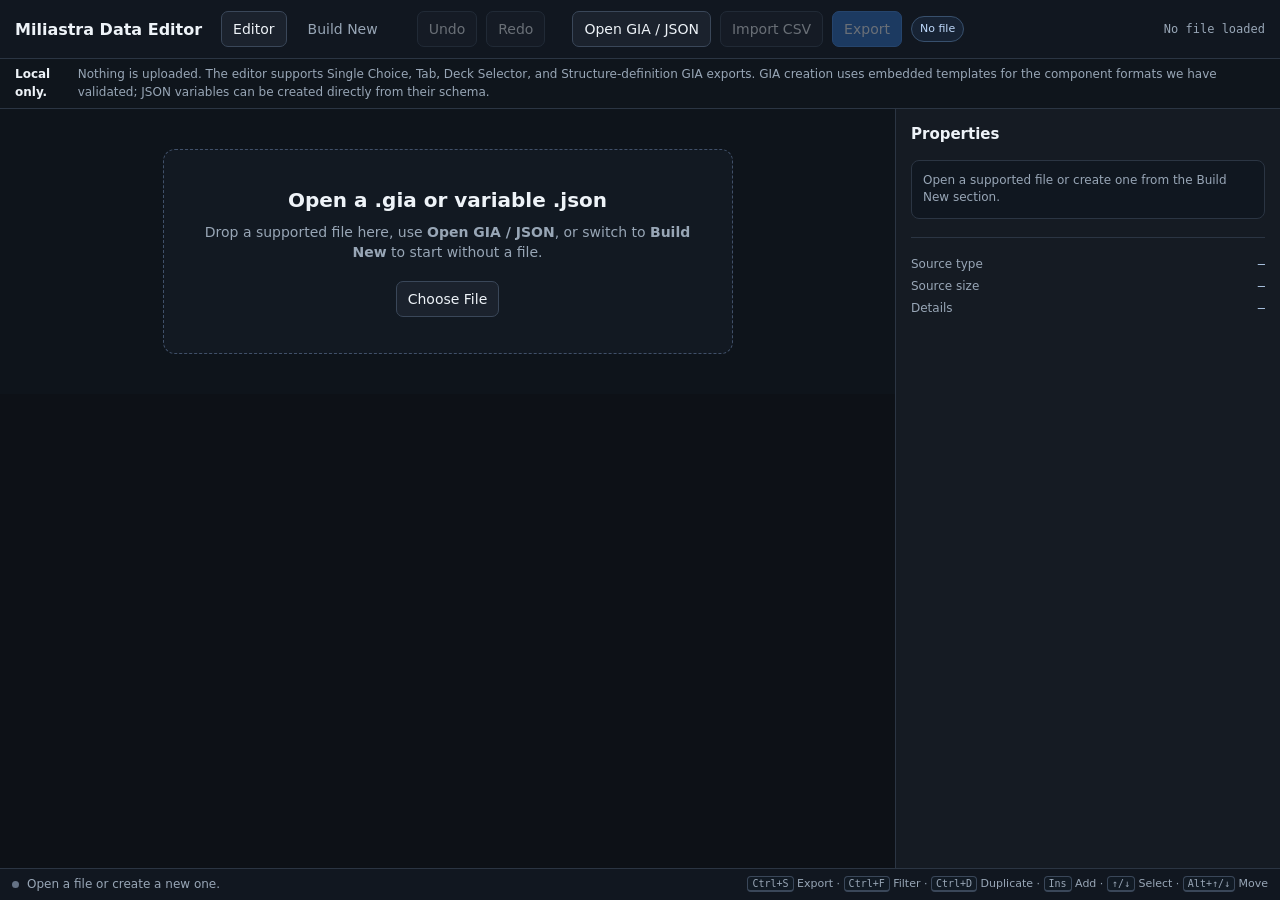
==== commit 23c7ef19: "Add files via upload" ====
--- a/GIA Data Modifier Builder.html
+++ b/GIA Data Modifier Builder.html
@@ -3,7 +3,7 @@
 <head>
 <meta charset="utf-8">
 <meta name="viewport" content="width=device-width,initial-scale=1">
-<title>Miliastra Data Editor</title>
+<title>Miliastra Data Editor v12</title>
 <style>
 :root{
   color-scheme:dark;
@@ -74,6 +74,35 @@
 .toolbar{
   display:flex;align-items:center;gap:7px;padding:9px 11px;
   border-bottom:1px solid var(--line);background:#121820;
+}
+.toolbar-search{
+  width:min(260px,24vw);min-width:150px;height:31px;padding:5px 9px
+}
+.autosave-note{font-size:11px;color:var(--muted);align-self:center;white-space:nowrap}
+.visibility-list{display:flex;flex-direction:column;gap:6px;margin-top:8px}
+.visibility-row{
+  display:grid;grid-template-columns:minmax(0,1fr) 130px;gap:8px;align-items:center;
+  padding:7px 8px;border:1px solid var(--line);border-radius:6px;background:#0f151d
+}
+.visibility-name{min-width:0}
+.visibility-name strong{display:block;white-space:nowrap;overflow:hidden;text-overflow:ellipsis}
+.visibility-name small{display:block;color:var(--muted);margin-top:2px}
+.visibility-bulk{display:flex;gap:5px;flex-wrap:wrap}
+.visibility-summary{font-size:11px;color:var(--muted)}
+.structure-list-editor{display:flex;flex-direction:column;gap:7px;margin-top:7px}
+.structure-list-row{
+  display:grid;grid-template-columns:minmax(0,1fr) auto;gap:7px;align-items:center;
+  padding:7px;border:1px solid var(--line);border-radius:6px;background:#0f151d
+}
+.structure-list-value{display:flex;gap:6px;align-items:center;min-width:0}
+.structure-list-value input,.structure-list-value select{min-width:0}
+.structure-vector-grid{display:grid;grid-template-columns:repeat(3,minmax(0,1fr));gap:5px;width:100%}
+.structure-list-actions{display:flex;gap:4px}
+.structure-list-empty{color:var(--muted);font-size:12px;padding:8px;border:1px dashed var(--line);border-radius:6px}
+
+kbd{
+  border:1px solid var(--line2);border-bottom-width:2px;border-radius:4px;
+  padding:1px 4px;background:#111a24;color:var(--muted);font-size:10px
 }
 .spacer{flex:1}
 .count{color:var(--muted);font-size:12px}
@@ -253,7 +282,7 @@
 
   <div class="notice">
     <strong>Local only.</strong>
-    Nothing is uploaded. GIA creation uses embedded templates from the two formats we have validated; JSON variables can be created directly from their schema.
+    Nothing is uploaded. The editor supports Single Choice, Tab, Deck Selector, and Structure-definition GIA exports. GIA creation uses embedded templates for the component formats we have validated; JSON variables can be created directly from their schema.
   </div>
 
   <main class="editor-view" id="editorView">
@@ -267,7 +296,10 @@
         <button id="batchDeleteButton" disabled title="When enabled, click rows to delete them immediately">Batch Delete: Off</button>
         <span style="width:8px"></span>
         <button id="upButton" class="icon" disabled title="Move up">↑</button>
-        <button id="downButton" class="icon" disabled title="Move down">↓</button>
+        <button id="downButton" class="icon" disabled title="Move down (Alt+Down)">↓</button>
+        <span style="width:4px"></span>
+        <input id="giaFilterInput" class="toolbar-search" type="search" placeholder="Filter rows…  Ctrl+F" autocomplete="off">
+        <button id="clearGiaFilterButton" class="small" disabled title="Clear row filter (Esc)">Clear</button>
         <div class="spacer"></div>
         <span class="count" id="itemCount">0 items</span>
       </div>
@@ -314,6 +346,18 @@
           <tbody id="deckBody"></tbody>
         </table>
 
+        <table id="structureTable" class="hidden">
+          <thead>
+            <tr>
+              <th class="col-num">#</th>
+              <th class="col-mid">Field Name</th>
+              <th class="col-mid">Type</th>
+              <th>Default</th>
+            </tr>
+          </thead>
+          <tbody id="structureBody"></tbody>
+        </table>
+
         <div id="jsonSurface" class="json-surface hidden"></div>
       </div>
     </section>
@@ -326,7 +370,7 @@
         </div>
 
         <div id="singleInspector" class="hidden">
-          <h2>List Item</h2>
+          <h2 id="listItemInspectorTitle">List Item</h2>
           <div class="field">
             <label>List Item Name</label>
             <input id="singleInternalName">
@@ -341,13 +385,46 @@
 
           <div class="meta">
             <div class="meta-row">
-              <span>Formal Variables</span>
+              <span>Formal Variables <span class="autosave-note">names max 20</span></span>
               <button id="addFormalVariableButton" class="small">Add Variable</button>
             </div>
             <div id="formalVariableEditor"></div>
           </div>
 
-          <div class="meta">
+          <div id="tabVisibilityEditor" class="hidden">
+            <div class="meta">
+              <div class="meta-row">
+                <span>Control Container Visibility</span>
+                <div class="visibility-bulk">
+                  <button id="tabContainersShowAll" class="small">Show All</button>
+                  <button id="tabContainersHideAll" class="small">Hide All</button>
+                  <button id="tabContainersClear" class="small">Clear</button>
+                </div>
+              </div>
+              <div class="visibility-summary" id="tabContainerVisibilitySummary"></div>
+              <div id="tabContainerVisibilityList" class="visibility-list"></div>
+            </div>
+
+            <div class="meta">
+              <div class="meta-row">
+                <span>Control Visibility</span>
+                <div class="visibility-bulk">
+                  <button id="tabControlsShowAll" class="small">Show All</button>
+                  <button id="tabControlsHideAll" class="small">Hide All</button>
+                  <button id="tabControlsClear" class="small">Clear</button>
+                </div>
+              </div>
+              <div class="visibility-summary" id="tabControlVisibilitySummary"></div>
+              <div id="tabControlVisibilityList" class="visibility-list"></div>
+            </div>
+
+            <div class="help">
+              <b>Unchanged</b> means this Tab item has no visibility override for that target.
+              <b>Show</b> and <b>Hide</b> are written independently for Control Containers and regular Controls.
+            </div>
+          </div>
+
+          <div class="meta" id="singleChoiceSettingsPanel">
             <div class="meta-row"><span>Single Choice Settings</span><span></span></div>
             <div class="inline2">
               <div class="field">
@@ -399,9 +476,65 @@
           <div class="field"><label>Deck Description</label><textarea id="deckDescription"></textarea></div>
         </div>
 
+        <div id="structureInspector" class="hidden">
+          <h2>Structure Definition</h2>
+
+          <div class="field">
+            <label>Structure Name</label>
+            <input id="structureName">
+          </div>
+
+          <div class="field">
+            <label>Structure ID</label>
+            <div class="row">
+              <input id="structureId" inputmode="numeric" disabled>
+              <button id="generateStructureIdButton" class="small" disabled>Generate ID</button>
+            </div>
+            <div class="autosave-note" id="structureIdHex"></div>
+          </div>
+
+          <hr>
+
+          <div class="field">
+            <label>Selected Field Name <span class="autosave-note">max 20</span></label>
+            <input id="structureFieldName" maxlength="20" title="Variable names are limited to 20 characters.">
+          </div>
+
+          <div class="inline2">
+            <div class="field">
+              <label>Field Type</label>
+              <select id="structureFieldType" disabled></select>
+            </div>
+            <div class="field">
+              <label>Type Code</label>
+              <input id="structureFieldTypeCode" disabled>
+            </div>
+          </div>
+
+          <div class="field" id="structureScalarDefaultField">
+            <label>Default Value</label>
+            <input id="structureFieldDefault" disabled>
+          </div>
+
+          <div id="structureListDefaultPanel" class="hidden">
+            <div class="meta">
+              <div class="meta-row">
+                <span>List Default Items</span>
+                <button id="structureListAddButton" class="small">+ Add Item</button>
+              </div>
+              <div id="structureListEditor" class="structure-list-editor"></div>
+            </div>
+          </div>
+
+          <div class="help" id="structureGiaHelp">
+            Imported Structure GIAs preserve their existing generated metadata and currently allow safe renaming.
+          </div>
+        </div>
+
         <div id="giaInspectorActions" class="inspector-actions hidden">
-          <button id="applyGiaButton" class="primary">Apply Changes</button>
-          <button id="revertGiaButton">Revert Fields</button>
+          <span class="autosave-note">Edits apply automatically — no confirmation needed.</span>
+          <button id="applyGiaButton" class="hidden">Apply</button>
+          <button id="revertGiaButton" class="hidden">Refresh Fields</button>
         </div>
 
         <div id="jsonRawInspector" class="raw-panel hidden">
@@ -453,10 +586,34 @@
             <p>Starts with one blank deck row using the validated Deck Selector component structure and its required internal index list.</p>
             <button class="primary" id="newDeckButton">Create Deck Selector GIA</button>
           </div>
+
+          <div class="build-card">
+            <span class="badge">Template-based GIA</span>
+            <h3>Floating Page + Tab</h3>
+            <p>Creates a plain Floating Interaction Page with the required Close Button and one Tab component. Define Floating Page Formal Variables, then add, duplicate, delete, and reorder Tab items.</p>
+            <button class="primary" id="newTabButton">Create Tab Page GIA</button>
+          </div>
+
+          <div class="build-card">
+            <span class="badge">Generated Structure GIA</span>
+            <h3>Structure Definition</h3>
+            <p>Creates a Structure GIA with one String field, then lets you rapidly add, duplicate, delete, reorder, rename, and change field types.</p>
+            <button class="primary" id="newStructureGiaButton">Create Structure GIA</button>
+          </div>
         </div>
         <div class="build-note" style="margin-top:12px">
           New GIA files use embedded copies of the component exports we already proved can be resized and re-imported.
           This avoids fabricating the many still-unknown UI metadata fields.
+        </div>
+      </section>
+
+      <section class="build-section">
+        <h2>Verified Structure GIA Types</h2>
+        <div class="build-note">
+          <b>Scalar:</b> Entity, Guid, Int32, Bool, Float, String, Vector3, Army, ConfigReference, EntityReference<br>
+          <b>Lists:</b> GuidList, Int32List, BoolList, FloatList, StringList, EntityList, Vector3List, ConfigReferenceList, EntityReferenceList, ArmyList<br>
+          <b>Containers:</b> Struct, StructList, Dict<br>
+          <span class="muted">StructList is confirmed as GIA type code 26. Build New currently keeps Struct / StructList reference fields out of the type picker until referenced-Structure dependency handling is generalized.</span>
         </div>
       </section>
 
@@ -492,6 +649,11 @@
   <footer class="statusbar">
     <span class="status-dot" id="statusDot"></span>
     <span id="statusText">Open a file or create a new one.</span>
+    <div class="spacer"></div>
+    <span class="autosave-note">
+      <kbd>Ctrl+S</kbd> Export · <kbd>Ctrl+F</kbd> Filter · <kbd>Ctrl+D</kbd> Duplicate ·
+      <kbd>Ins</kbd> Add · <kbd>↑/↓</kbd> Select · <kbd>Alt+↑/↓</kbd> Move
+    </span>
   </footer>
 </div>
 
@@ -527,9 +689,14 @@
 const textEncoder = new TextEncoder();
 
 const EMBEDDED_GIA = {
+  tab: "[base64]/HQAAgD+yHwC6HwytHwAAgD+1HwAAgD/CHwDKHwDSHwytHwAAAD+1HwAAAD/iHwCqH0KoHwGyHzyqHw8NAACAPxUAAIA/HQAAgD+yHwC6HwytHwAAgD+1HwAAgD/CHwDKHwDSHwytHwAAAD+1HwAAAD/iHwCqH0KoHwKyHzyqHw8NAACAPxUAAIA/HQAAgD+yHwC6HwytHwAAgD+1HwAAgD/CHwDKHwDSHwytHwAAAD+1HwAAAD/iHwCqH0KoHwOyHzyqHw8NAACAPxUAAIA/HQAAgD+yHwC6HwytHwAAgD+1HwAAgD/CHwDKHwDSHwytHwAAAD+1HwAAAD/[base64]/KHwmiAwCoHyqwHz3KHy1yBXoAqB8FqB8EsB8Xuh8dcgV6AKgfBagfBbAfF7gfAcIfChABGAggorSFgATKH9cDWgViAKgfAqgfAbAfDLofxgNqrQNipwOqH2OyH2CqHw8NAACAPxUAAIA/HQAAgD+yHwytHwAAgD+1HwAAgD+6HwytHwAAgD+1HwAAgD/CHwytHwAAcMK1HwAAIMLKHwytHwAAQEK1HwAAQELSHwytHwAAAD+1HwAAAD/iHwCqH2aoHwGyH2CqHw8NAACAPxUAAIA/HQAAgD+yHwytHwAAgD+1HwAAgD+6HwytHwAAgD+1HwAAgD/CHwytHwAAcMK1HwAAIMLKHwytHwAAQEK1HwAAQELSHwytHwAAAD+1HwAAAD/iHwCqH2aoHwKyH2CqHw8NAACAPxUAAIA/HQAAgD+yHwytHwAAgD+1HwAAgD+6HwytHwAAgD+1HwAAgD/CHwytHwAAcMK1HwAAIMLKHwytHwAAQEK1HwAAQELSHwytHwAAAD+1HwAAAD/iHwCqH2aoHwOyH2CqHw8NAACAPxUAAIA/HQAAgD+yHwytHwAAgD+1HwAAgD+6HwytHwAAgD+1HwAAgD/CHwytHwAAcMK1HwAAIMLKHwytHwAAQEK1HwAAQELSHwytHwAAAD+1HwAAAD/iHwCwHxLAHwGoHwKoHwSwHwy4HwHCHwoQARgIIKK0hYAEyh9a4gIAqB8jsB80uh9O4gI1qB8fsB8BuB/IjQPAHwLaHwyoH////////////[base64]/0AdoC2gGyHyaqHxKoHwGwH7eOBrgfu9q4+Q/AHwGyHwmoHwGwHxTKHwC4H+mnErofqAGqHyeqHwCyHwC6HwytHwAAyEK1HwAAyELCHwytHwAAgD+1HwAAgD/KHwCyHyeqHwCyHwC6HwytHwAAyEK1HwAAyELCHwytHwAAgD+1HwAAgD/KHwC6HyeqHwCyHwC6HwytHwAAyEK1HwAAyELCHwytHwAAgD+1HwAAgD/KHwDCHyeqHwCyHwC6HwytHwAAyEK1HwAAyELCHwytHwAAgD+1HwAAgD/KHwDAH+bxD6gfIrAfMrgfAcIfChABGAggorSFgAQS7AgKChABGAggo7SFgAQaA1RhYigPmgHVCArSCKgfo7SFgASyHw9aB6gfo7SFgASoHwGwHwWyHwxiBKgfzhGoHwKwHwbAH6G0hYAEyh8OYgaqHwNUYWKoHwKwHw/KHy1yBXoAqB8FqB8EsB8Xuh8dcgV6AKgfBagfBbAfF7gfAcIfChABGAggo7SFgATKH6cDWgViAKgfAqgfAbAfDLoflgNq/QJi9wKqH1eyH1SqHw8NAACAPxUAAIA/HQAAgD+yHwytHwAAAD+1HwAAAD+6HwytHwAAAD+1HwAAAD/CHwDKHwytHwAA+kO1HwAAyELSHwytHwAAAD+1HwAAAD/iHwCqH1qoHwGyH1SqHw8NAACAPxUAAIA/HQAAgD+yHwytHwAAAD+1HwAAAD+6HwytHwAAAD+1HwAAAD/CHwDKHwytHwAA+kO1HwAAyELSHwytHwAAAD+1HwAAAD/iHwCqH1qoHwKyH1SqHw8NAACAPxUAAIA/HQAAgD+yHwytHwAAAD+1HwAAAD+6HwytHwAAAD+1HwAAAD/CHwDKHwytHwAA+kO1HwAAyELSHwytHwAAAD+1HwAAAD/iHwCqH1qoHwOyH1SqHw8NAACAPxUAAIA/HQAAgD+yHwytHwAAAD+1HwAAAD+6HwytHwAAAD+1HwAAAD/CHwDKHwytHwAA+kO1HwAAyELSHwytHwAAAD+1HwAAAD/iHwCwHw/[base64]////////////AbofAMIfAMgfAdAfAbAf////////////[base64]/tR8AAIA/yh8Ash8bqh8Ash8Auh8Awh8MrR8AAIA/tR8AAIA/yh8Auh8bqh8Ash8Auh8Awh8MrR8AAIA/tR8AAIA/yh8Awh8bqh8Ash8Auh8Awh8MrR8AAIA/tR8AAIA/[base64]",
   singleChoice: "AAANKQAAAAEAAAMmAAAAAwAADRUK4QUKChABGAgg5K2FgAQSChABGAgg5a2FgAQSChABGAgg5q2FgAQSChABGAgg562FgAQaGUZsb2F0aW5nIEludGVyYWN0aW9uIFBhZ2UoFZoBkAUKjQWoH+SthYAEsh8PWgeoH+SthYAEqB8BsB8Fsh8MYgSoH/[base64]/FQAAgD8dAACAP7IfALofDK0fAACAP7UfAACAP8IfAMofANIfDK0fAAAAP7UfAAAAP+IfAKofQqgfAbIfPKofDw0AAIA/FQAAgD8dAACAP7IfALofDK0fAACAP7UfAACAP8IfAMofANIfDK0fAAAAP7UfAAAAP+IfAKofQqgfArIfPKofDw0AAIA/FQAAgD8dAACAP7IfALofDK0fAACAP7UfAACAP8IfAMofANIfDK0fAAAAP7UfAAAAP+IfAKofQqgfA7IfPKofDw0AAIA/[base64]/[base64]/A+oHwKwHwbAH+WthYAEyh8oYiCqHx1JbnRlcmFjdGlvbiBQYWdlIENsb3NlIEJ1dHRvbqgfArAfD8ofCaIDAKgfKrAfPcofLXIFegCoHwWoHwSwHxe6Hx1yBXoAqB8FqB8FsB8XuB8Bwh8KEAEYCCDmrYWABMof1wNaBWIAqB8CqB8BsB8Muh/GA2qtA2KnA6ofY7IfYKofDw0AAIA/FQAAgD8dAACAP7IfDK0fAACAP7UfAACAP7ofDK0fAACAP7UfAACAP8IfDK0fAABwwrUfAAAgwsofDK0fAABAQrUfAABAQtIfDK0fAAAAP7UfAAAAP+IfAKofZqgfAbIfYKofDw0AAIA/FQAAgD8dAACAP7IfDK0fAACAP7UfAACAP7ofDK0fAACAP7UfAACAP8IfDK0fAABwwrUfAAAgwsofDK0fAABAQrUfAABAQtIfDK0fAAAAP7UfAAAAP+IfAKofZqgfArIfYKofDw0AAIA/FQAAgD8dAACAP7IfDK0fAACAP7UfAACAP7ofDK0fAACAP7UfAACAP8IfDK0fAABwwrUfAAAgwsofDK0fAABAQrUfAABAQtIfDK0fAAAAP7UfAAAAP+IfAKofZqgfA7IfYKofDw0AAIA/[base64]////////////[base64]/[base64]/0PqB8CsB8GwB/lrYWABMofH2IXqh8UU2luZ2xlLUNob2ljZSBXaW5kb3eoHwKwHw/KHy1yBXoAqB8FqB8EsB8Xuh8dcgV6AKgfBagfBbAfF7gfAcIfChABGAgg562FgATKH6cDWgViAKgfAqgfAbAfDLoflgNq/QJi9wKqH1eyH1SqHw8NAACAPxUAAIA/HQAAgD+yHwytHwAAAD+1HwAAAD+6HwytHwAAAD+1HwAAAD/CHwDKHwytHwAAFkO1HwAAFkPSHwytHwAAAD+1HwAAAD/iHwCqH1qoHwGyH1SqHw8NAACAPxUAAIA/HQAAgD+yHwytHwAAAD+1HwAAAD+6HwytHwAAAD+1HwAAAD/CHwDKHwytHwAAFkO1HwAAFkPSHwytHwAAAD+1HwAAAD/iHwCqH1qoHwKyH1SqHw8NAACAPxUAAIA/HQAAgD+yHwytHwAAAD+1HwAAAD+6HwytHwAAAD+1HwAAAD/CHwDKHwytHwAAFkO1HwAAFkPSHwytHwAAAD+1HwAAAD/iHwCqH1qoHwOyH1SqHw8NAACAPxUAAIA/HQAAgD+yHwytHwAAAD+1HwAAAD+6HwytHwAAAD+1HwAAAD/CHwDKHwytHwAAFkO1HwAAFkPSHwytHwAAAD+1HwAAAD/[base64]////////////8Buh8Awh8AyB8B0B8BsB////////////8BqB8fsB8vuB8Bwh8KEAEYCCDnrYWABMofPMoCAKgfH7AfMLofMMoCF6gfAbIfALofAMAfAcofANIfANgf240DqB8gsB8wuB8Bwh8KEAEYCCDnrYWABMofsAH6AgCoHyiwHzq6H6MBggOJAaofhQGqHxuqHwCyHwC6HwDCHwytHwAAgD+1HwAAgD/KHwCyHxuqHwCyHwC6HwDCHwytHwAAgD+1HwAAgD/KHwC6HxuqHwCyHwC6HwDCHwytHwAAgD+1HwAAgD/KHwDCHxuqHwCyHwC6HwDCHwytHwAAgD+1HwAAgD/[base64]",
   deckSelector: "[base64]/rTg4AEsh8PWgeoH/rTg4AEqB8BsB8Fsh8MYgSoH70OqB8CsB8GwB/504OABMofEGIIqh8FUGFuZWyoHwKwHw/KHy1yBXoAqB8FqB8EsB8Xuh8dcgV6AKgfBagfBbAfF7gfAcIfChABGAgg+tODgATKH8oCWgViAKgfAqgfAbAfDLofuQJqoAJimgKqHz+yHzyqHw8NAACAPxUAAIA/HQAAgD+yHwC6HwytHwAAgD+1HwAAgD/CHwDKHwDSHwytHwAAAD+1HwAAAD/iHwCqH0KoHwGyHzyqHw8NAACAPxUAAIA/HQAAgD+yHwC6HwytHwAAgD+1HwAAgD/CHwDKHwDSHwytHwAAAD+1HwAAAD/iHwCqH0KoHwKyHzyqHw8NAACAPxUAAIA/HQAAgD+yHwC6HwytHwAAgD+1HwAAgD/CHwDKHwDSHwytHwAAAD+1HwAAAD/iHwCqH0KoHwOyHzyqHw8NAACAPxUAAIA/HQAAgD+yHwC6HwytHwAAgD+1HwAAgD/CHwDKHwDSHwytHwAAAD+1HwAAAD/[base64]/ID9IBrg+6Hwa4HwHIHwG6Hwa4HwLIHwG6Hwa4HwPIHwG6Hwa4HwTIHwG6Hwa4HwXIHwG6Hwa4HwbIHwG6Hwa4HwfIHwG6Hwa4HwjIHwG6Hwa4HwnIHwG6Hwa4HwrIHwG6Hwa4HwvIHwG6Hwa4HwzIHwG6Hwa4Hw3IHwG6Hwa4Hw7IHwG6Hwa4Hw/IHwG6Hwa4HxDIHwG6Hwa4HxHIHwG6Hwa4HxLIHwHCH4MOCnIIARABGPnGBSJLqh9ISWYgdGhpcyB3aW5zIG9yIHRpZXMgZm9yIHZvdGVzLCBubyBtb2RpZmllcnMgd2lsbCBiZSBhcHBsaWVkLiBCT09PUlJJTkchQgqqHwdWYW5pbGxhSgqqHwdOZXV0cmFsUP///wcKSQgCEAEYnb8FIhaqHxNOZXZlciByZWxvYWQgYWdhaW4hMAFCEKofDUluZmluaXRlIEFtbW9KDqofC0VuaGFuY2VtZW50UP///wcKYwgDEAEYoL8FIjCqHy1Zb3Ugd2lsbCBiZSBhbGxvd2VkIHRvIHVzZSBza2lsbHMgaW4gdGhlIGFpciEwAUIQqh8NRW5hYmxlIEdsaWRlckoOqh8LRW5oYW5jZW1lbnRQ////BwphCAQQARiRvwUiMqofL0Nob29zZSB0aGlzIGlmIHlvdSBuZXZlciB3YW50IHRoZSBnYW1lIHRvIGVuZC4uMAFCDKofCURvdWJsZSBIUEoOqh8LRW5oYW5jZW1lbnRQ////BwpRCAUQARipxwUiGqofF01vdmUgU3BlZWQgc2V0IHRvIDE0MCUuMAFCFKofEUZhc3RlciBNb3ZlIFNwZWVkSg6qHwtFbmhhbmNlbWVudFD///8HCm4IBhABGO3OBSI1qh8yUmVnZW5lcmF0ZSAxMDAwIEhQIGV2ZXJ5IDUgc2Vjb25kcyBpbnN0ZWFkIG9mIDUwMC4wAUIWqh8TSGlnaGVyIFJlZ2VuZXJhdGlvbkoOqh8LRW5oYW5jZW1lbnRQ////BwplCAcQARilxwUiM6ofMFB1bmNoZXMgZGVhbCBkb3VibGUgZGFtYWdlIGFuZCB0cmlwbGUga25vY2tiYWNrITABQg+qHwxIZWF2eSBIYW5kZWRKDqofC0VuaGFuY2VtZW50UP///wcKcQgIEAEYu78FIjeqHzRSZWxvYWQgd2l0aG91dCB3b3JyeWluZyBhYm91dCBiZWluZyBwdW5jaGVkIG9yIHNob3QhMAFCF6ofFERpc2FibGUgSW50ZXJydXB0aW9uSg6qHwtFbmhhbmNlbWVudFD///8HCncICRABGNO/BSJGqh9DWW91IGNhbm5vdCBlcXVpcCB3ZWFwb25zLiBHZXQgYSBuZXcgbG9hZG91dCBldmVyeSB0aW1lIHlvdSByZXNwYXduLjACQhKqHw9SYW5kb20gTG9hZG91dHNKCqofB05ldXRyYWxQ////BwpZCAoQARj+xgUiIKofHVdobyBuZWVkcyBoaWdoIGRhbWFnZSBhbnl3YXk/MAJCGqofF0Rpc2FibGUgUHJpbWFyeSBXZWFwb25zSgqqHwdOZXV0cmFsUP///wcKeggLEAEYmr8FIkaqH0NXZWFwb24gc3RhbmRzIGhhdmUgbGltaXRlZCBzdG9jayBhbmQgVXRpbGl0eSBpcyBubyBsb25nZXIgaW5maW5pdGUhMAlCEqofD0xpbWl0ZWQgVXRpbGl0eUoNqh8KSW1wYWlybWVudFD///8HCmIIDBABGJfHBSIsqh8pVG8gY29tcGVuc2F0ZSwgTW92ZSBTcGVlZCBpcyBzZXQgdG8gMTQwJS4wCUIUqh8RRGlzYWJsZSBTcHJpbnRpbmdKDaofCkltcGFpcm1lbnRQ////BwpPCA0QARihvwUiG6ofGE5vIG1vcmUgRm9ydG5pdGUgc3RyYXRzITAJQhKqHw9EaXNhYmxlIEp1bXBpbmdKDaofCkltcGFpcm1lbnRQ////BwpbCA4QARiTxwUiJqofI1NuaXBlciBtYWlucyB3aWxsIGhhdmUgYSBiYWQgdGltZS4uMAlCE6ofEERpc2FibGUgQ2xpbWJpbmdKDaofCkltcGFpcm1lbnRQ////BwprCA8QARjrzgUiMqofL1lvdSB3aWxsIG5vdCBwYXNzaXZlbHkgcmVnZW5lcmF0ZSBIUCBvdmVyIHRpbWUuMAlCF6ofFERpc2FibGUgUmVnZW5lcmF0aW9uSg2qHwpJbXBhaXJtZW50UP///wcKbAgQEAEYoMcFIjWqHzJDYXJlZnVsIHdoZXJlIHlvdSBjbGltYiBpZiBnbGlkaW5nIGlzIG5vdCBlbmFibGVkITAJQhWqHxJFbmFibGUgRmFsbCBEYW1hZ2VKDaofCkltcGFpcm1lbnRQ////BwpMCBEQARicxwUiGqofF0hvcGUgeW91IGNhbiBhaW0gd2VsbC4uMAlCEKofDURpc2FibGUgUHVuY2hKDaofCkltcGFpcm1lbnRQ////BwpSCBIQARipvwUiHqofG05vIG5lZWQgZm9yIGV4dHJhIHRhY3RpY3MuLjAJQhKqHw9EaXNhYmxlIFV0aWxpdHlKDaofCkltcGFpcm1lbnRQ////B8gf5vEPqB8RsB8huB8Bwh8KEAEYCCD604OABBo7NjAxNjc1NDU3LTE3ODgzODQ5MDctMTA3Mzc0MTk0My1cTW9kaWZpZXIgRGVjayBTZWxlY3Rvci5naWEqBTcuMC4wAAAGeQ=="
 };
+
+const STRUCTURE_BUILD_BASE_GIA = "[base64]/[base64]";
+const STRUCTURE_BUILD_TOGGLE_TEMPLATE = "ChvmmK/lkKborr7nva5fQWRkIHZhcmlhYmxlIDEQARoECAMQAiIJCAYgBKoGAggBKgIIDkCmGA==";
+const STRUCTURE_BUILD_TEMPLATES = {"1":{"field":"CgQIARIAGgoIARIECAESAFoAKg9BZGQgdmFyaWFibGUgMTGqHw9BZGQgdmFyaWFibGUgMTGwHwG4Hws=","assemble":"Cg9BZGQgdmFyaWFibGUgMTEQARoECAMQCiIEGAEgAUCxFw==","split":"Cg9BZGQgdmFyaWFibGUgMTEQARoECAQQCiIEGAEgAUCPGA==","modify":"Cg9BZGQgdmFyaWFibGUgMTEQARoECAMQFSIEGAEgASoCCA9AvRg="},"2":{"field":"CgQIAhIAGgoIAhIECAISAGIAKg9BZGQgdmFyaWFibGUgMTOqHw9BZGQgdmFyaWFibGUgMTOwHwK4Hw0=","assemble":"Cg9BZGQgdmFyaWFibGUgMTMQARoECAMQDCIGCAEYAiACQLMX","split":"Cg9BZGQgdmFyaWFibGUgMTMQARoECAQQDCIGCAEYAiACQJEY","modify":"Cg9BZGQgdmFyaWFibGUgMTMQARoECAMQGSIGCAEYAiACKgIID0DBGA=="},"3":{"field":"CgQIAxIAGgoIAxIECAMSAGoAKg5BZGQgdmFyaWFibGUgM6ofDkFkZCB2YXJpYWJsZSAzsB8DuB8D","assemble":"Cg5BZGQgdmFyaWFibGUgMxABGgQIAxACIgYIAhgDIANAihc=","split":"Cg5BZGQgdmFyaWFibGUgMxABGgQIBBACIgYIAhgDIANA8xc=","modify":"Cg5BZGQgdmFyaWFibGUgMxABGgQIAxAFIgYIAhgDIAMqAggPQK0Y"},"4":{"field":"CgQIBBIAGgoIBBIECAQSAHIAKg5BZGQgdmFyaWFibGUgN6ofDkFkZCB2YXJpYWJsZSA3sB8EuB8H","assemble":"Cg5BZGQgdmFyaWFibGUgNxABGgQIAxAGIgsIBhgEIASqBgIIAUCtFw==","split":"Cg5BZGQgdmFyaWFibGUgNxABGgQIBBAGIgsIBhgEIASqBgIIAUD3Fw==","modify":"Cg5BZGQgdmFyaWFibGUgNxABGgQIAxANIgsIBhgEIASqBgIIASoCCA9AtRg="},"5":{"field":"CgQIBRIAGgoIBRIECAUSAHoAKg5BZGQgdmFyaWFibGUgNaofDkFkZCB2YXJpYWJsZSA1sB8FuB8F","assemble":"Cg5BZGQgdmFyaWFibGUgNRABGgQIAxAEIgYIBBgFIAVAlRc=","split":"Cg5BZGQgdmFyaWFibGUgNRABGgQIBBAEIgYIBBgFIAVA9Rc=","modify":"Cg5BZGQgdmFyaWFibGUgNRABGgQIAxAJIgYIBBgFIAUqAggPQLEY"},"6":{"field":"CgQIBhIAGgsIBhIECAYSAIIBACoOQWRkIHZhcmlhYmxlIDGqHw5BZGQgdmFyaWFibGUgMbAfBrgfAQ==","assemble":"Cg5BZGQgdmFyaWFibGUgMRABGgIIAyIGCAUYBiAGQIgX","split":"Cg5BZGQgdmFyaWFibGUgMRABGgIIBCIGCAUYBiAGQOMX","modify":"Cg5BZGQgdmFyaWFibGUgMRABGgQIAxABIgYIBRgGIAYqAggPQKUY"},"7":{"field":"CgQIBxIAGgsIBxIECAcSAIoBACoPQWRkIHZhcmlhYmxlIDE0qh8PQWRkIHZhcmlhYmxlIDE0sB8HuB8O","assemble":"Cg9BZGQgdmFyaWFibGUgMTQQARoECAMQDSISCJJOGAcgB7IGCAoGCAEYAiACQLQX","split":"Cg9BZGQgdmFyaWFibGUgMTQQARoECAQQDSISCJJOGAcgB7IGCAoGCAEYAiACQJIY","modify":"Cg9BZGQgdmFyaWFibGUgMTQQARoECAMQGyISCJJOGAcgB7IGCAoGCAEYAiACKgIID0DDGA=="},"8":{"field":"CgQICBIAGgsICBIECAgSAJIBACoOQWRkIHZhcmlhYmxlIDSqHw5BZGQgdmFyaWFibGUgNLAfCLgfBA==","assemble":"Cg5BZGQgdmFyaWFibGUgNBABGgQIAxADIhIIkk4YCCAIsgYICgYIAhgDIANAixc=","split":"Cg5BZGQgdmFyaWFibGUgNBABGgQIBBADIhIIkk4YCCAIsgYICgYIAhgDIANA9Bc=","modify":"Cg5BZGQgdmFyaWFibGUgNBABGgQIAxAHIhIIkk4YCCAIsgYICgYIAhgDIAMqAggPQK8Y"},"9":{"field":"CgQICRIAGgsICRIECAkSAJoBACoOQWRkIHZhcmlhYmxlIDiqHw5BZGQgdmFyaWFibGUgOLAfCbgfCA==","assemble":"Cg5BZGQgdmFyaWFibGUgOBABGgQIAxAHIhcIkk4YCSAJsgYNCgsIBhgEIASqBgIIAUCuFw==","split":"Cg5BZGQgdmFyaWFibGUgOBABGgQIBBAHIhcIkk4YCSAJsgYNCgsIBhgEIASqBgIIAUD4Fw==","modify":"Cg5BZGQgdmFyaWFibGUgOBABGgQIAxAPIhcIkk4YCSAJsgYNCgsIBhgEIASqBgIIASoCCA9Atxg="},"10":{"field":"CgQIChIAGgsIChIECAoSAKIBACoOQWRkIHZhcmlhYmxlIDaqHw5BZGQgdmFyaWFibGUgNrAfCrgfBg==","assemble":"Cg5BZGQgdmFyaWFibGUgNhABGgQIAxAFIhIIkk4YCiAKsgYICgYIBBgFIAVArBc=","split":"Cg5BZGQgdmFyaWFibGUgNhABGgQIBBAFIhIIkk4YCiAKsgYICgYIBBgFIAVA9hc=","modify":"Cg5BZGQgdmFyaWFibGUgNhABGgQIAxALIhIIkk4YCiAKsgYICgYIBBgFIAUqAggPQLMY"},"11":{"field":"CgQICxIAGgsICxIECAsSAKoBACoOQWRkIHZhcmlhYmxlIDKqHw5BZGQgdmFyaWFibGUgMrAfC7gfAg==","assemble":"Cg5BZGQgdmFyaWFibGUgMhABGgQIAxABIhIIkk4YCyALsgYICgYIBRgGIAZAiRc=","split":"Cg5BZGQgdmFyaWFibGUgMhABGgQIBBABIhIIkk4YCyALsgYICgYIBRgGIAZA8hc=","modify":"Cg5BZGQgdmFyaWFibGUgMhABGgQIAxADIhIIkk4YCyALsgYICgYIBRgGIAYqAggPQKsY"},"12":{"field":"CgQIDBIAGg0IDBIECAwSALIBAgoAKg5BZGQgdmFyaWFibGUgOaofDkFkZCB2YXJpYWJsZSA5sB8MuB8J","assemble":"Cg5BZGQgdmFyaWFibGUgORABGgQIAxAIIgYIBxgMIAxArxc=","split":"Cg5BZGQgdmFyaWFibGUgORABGgQIBBAIIgYIBxgMIAxA+xc=","modify":"Cg5BZGQgdmFyaWFibGUgORABGgQIAxARIgYIBxgMIAwqAggPQLkY"},"13":{"field":"CgQIDRIAGgsIDRIECA0SALoBACoPQWRkIHZhcmlhYmxlIDEyqh8PQWRkIHZhcmlhYmxlIDEysB8NuB8M","assemble":"Cg9BZGQgdmFyaWFibGUgMTIQARoECAMQCyIQCJJOGA0gDbIGBgoEGAEgAUCyFw==","split":"Cg9BZGQgdmFyaWFibGUgMTIQARoECAQQCyIQCJJOGA0gDbIGBgoEGAEgAUCQGA==","modify":"Cg9BZGQgdmFyaWFibGUgMTIQARoECAMQFyIQCJJOGA0gDbIGBgoEGAEgASoCCA9Avxg="},"15":{"field":"CgQIDxIAGgsIDxIECA8SAMoBACoPQWRkIHZhcmlhYmxlIDEwqh8PQWRkIHZhcmlhYmxlIDEwsB8PuB8K","assemble":"Cg9BZGQgdmFyaWFibGUgMTAQARoECAMQCSISCJJOGA8gD7IGCAoGCAcYDCAMQLAX","split":"Cg9BZGQgdmFyaWFibGUgMTAQARoECAQQCSISCJJOGA8gD7IGCAoGCAcYDCAMQI4Y","modify":"Cg9BZGQgdmFyaWFibGUgMTAQARoECAMQEyISCJJOGA8gD7IGCAoGCAcYDCAMKgIID0C7GA=="},"17":{"field":"CgQIERIAGgsIERIECBESANoBACoPQWRkIHZhcmlhYmxlIDE5qh8PQWRkIHZhcmlhYmxlIDE5sB8RuB8T","assemble":"Cg9BZGQgdmFyaWFibGUgMTkQARoECAMQEiIGCAEYESARQNQX","split":"Cg9BZGQgdmFyaWFibGUgMTkQARoECAQQEiIGCAEYESARQJgY","modify":"Cg9BZGQgdmFyaWFibGUgMTkQARoECAMQJSIGCAEYESARKgIID0DNGA=="},"20":{"field":"CgQIFBIAGg0IFBIECBQSAPIBAgoAKg9BZGQgdmFyaWFibGUgMTWqHw9BZGQgdmFyaWFibGUgMTWwHxS4Hw8=","assemble":"Cg9BZGQgdmFyaWFibGUgMTUQARoECAMQDiIGCAEYFCAUQLUX","split":"Cg9BZGQgdmFyaWFibGUgMTUQARoECAQQDiIGCAEYFCAUQJMY","modify":"Cg9BZGQgdmFyaWFibGUgMTUQARoECAMQHSIGCAEYFCAUKgIID0DFGA=="},"21":{"field":"CgQIFRIAGg0IFRIECBUSAPoBAgoAKg9BZGQgdmFyaWFibGUgMTeqHw9BZGQgdmFyaWFibGUgMTewHxW4HxE=","assemble":"Cg9BZGQgdmFyaWFibGUgMTcQARoECAMQECIGCAEYFSAVQNIX","split":"Cg9BZGQgdmFyaWFibGUgMTcQARoECAQQECIGCAEYFSAVQJUY","modify":"Cg9BZGQgdmFyaWFibGUgMTcQARoECAMQISIGCAEYFSAVKgIID0DJGA=="},"22":{"field":"CgQIFhIAGgsIFhIECBYSAIICACoPQWRkIHZhcmlhYmxlIDE2qh8PQWRkIHZhcmlhYmxlIDE2sB8WuB8Q","assemble":"Cg9BZGQgdmFyaWFibGUgMTYQARoECAMQDyISCJJOGBYgFrIGCAoGCAEYFCAUQLwX","split":"Cg9BZGQgdmFyaWFibGUgMTYQARoECAQQDyISCJJOGBYgFrIGCAoGCAEYFCAUQJQY","modify":"Cg9BZGQgdmFyaWFibGUgMTYQARoECAMQHyISCJJOGBYgFrIGCAoGCAEYFCAUKgIID0DHGA=="},"23":{"field":"CgQIFxIAGgsIFxIECBcSAIoCACoPQWRkIHZhcmlhYmxlIDE4qh8PQWRkIHZhcmlhYmxlIDE4sB8XuB8S","assemble":"Cg9BZGQgdmFyaWFibGUgMTgQARoECAMQESISCJJOGBcgF7IGCAoGCAEYFSAVQNMX","split":"Cg9BZGQgdmFyaWFibGUgMTgQARoECAQQESISCJJOGBcgF7IGCAoGCAEYFSAVQJYY","modify":"Cg9BZGQgdmFyaWFibGUgMTgQARoECAMQIyISCJJOGBcgF7IGCAoGCAEYFSAVKgIID0DLGA=="},"24":{"field":"CgQIGBIAGgsIGBIECBgSAJICACoPQWRkIHZhcmlhYmxlIDIwqh8PQWRkIHZhcmlhYmxlIDIwsB8YuB8U","assemble":"Cg9BZGQgdmFyaWFibGUgMjAQARoECAMQEyISCJJOGBggGLIGCAoGCAEYESARQNUX","split":"Cg9BZGQgdmFyaWFibGUgMjAQARoECAQQEyISCJJOGBggGLIGCAoGCAEYESARQJ4Y","modify":"Cg9BZGQgdmFyaWFibGUgMjAQARoECAMQJyISCJJOGBggGLIGCAoGCAEYESARKgIID0DPGA=="},"25":{"field":"[base64]/qB+BgICCBLIfCBAcIMmAg4AEKg9BZGQgdmFyaWFibGUgMjGqHw9BZGQgdmFyaWFibGUgMjGwHxm4HxU=","assemble":"Cg9BZGQgdmFyaWFibGUgMjEQARoECAMQFCIQCJFOGBkgGcIGBhCBgICCBEDWFw==","split":"Cg9BZGQgdmFyaWFibGUgMjEQARoECAQQFCIQCJFOGBkgGcIGBhCBgICCBECfGA==","modify":"Cg9BZGQgdmFyaWFibGUgMjEQARoECAMQKSIQCJFOGBkgGcIGBhCBgICCBCoCCA9A0Rg="},"26":{"field":"CgwIGhIICAEQgYCAggQaGggaEgwIGhIICAEQgYCAggSiAgeoH4GAgIIEKg9BZGQgdmFyaWFibGUgMjKqHw9BZGQgdmFyaWFibGUgMjKwHxq4HxY=","assemble":"Cg9BZGQgdmFyaWFibGUgMjIQARoECAMQFSIcCJJOGBogGrIGEgoQCJFOGBkgGcIGBhCBgICCBEDIGg==","split":"Cg9BZGQgdmFyaWFibGUgMjIQARoECAQQFSIcCJJOGBogGrIGEgoQCJFOGBkgGcIGBhCBgICCBEDLGg==","modify":"Cg9BZGQgdmFyaWFibGUgMjIQARoECAMQKyIcCJJOGBogGrIGEgoQCJFOGBkgGcIGBhCBgICCBCoCCA9Azxo="},"27":{"field":"CgwIGxIIEEKwHwa4HwYaGQgbEgwIGxIIEEKwHwa4HwaqAga4HwbAHwYqD0FkZCB2YXJpYWJsZSAyMqofD0FkZCB2YXJpYWJsZSAyMrAfG7gfFg==","assemble":"Cg9BZGQgdmFyaWFibGUgMjIQARoECAMQFSISCJNOGBsgG8oGCBgGIAYwATgBQNkX","split":"Cg9BZGQgdmFyaWFibGUgMjIQARoECAQQFSISCJNOGBsgG8oGCBgGIAYwATgBQKAY","modify":"Cg9BZGQgdmFyaWFibGUgMjIQARoECAMQKyISCJNOGBsgG8oGCBgGIAYwATgBKgIID0DTGA=="}};
 
 function base64ToBytes(base64Text) {
   const binary = atob(base64Text);
@@ -782,12 +949,42 @@
   }
 }
 
+const VARIABLE_NAME_MAX_LENGTH = 20;
+
+function limitVariableName(value) {
+  return String(value ?? "").slice(0,VARIABLE_NAME_MAX_LENGTH);
+}
+
+function variableCopyName(value) {
+  const suffix = " Copy";
+  const source = String(value || "Variable");
+  return source.slice(
+    0,
+    Math.max(0,VARIABLE_NAME_MAX_LENGTH - suffix.length)
+  ) + suffix;
+}
+
+function configureVariableNameInput(input) {
+  input.maxLength = VARIABLE_NAME_MAX_LENGTH;
+  input.title =
+    `Variable names are limited to ${VARIABLE_NAME_MAX_LENGTH} characters.`;
+  return input;
+}
+
 const FORMAL_VARIABLE_TYPES = [
   {enumValue:0,label:"Integer",typedField:11,valueCode:1,kind:"integer"},
   {enumValue:1,label:"Floating Point Number",typedField:12,valueCode:2,kind:"float"},
   {enumValue:2,label:"String",typedField:13,valueCode:3,kind:"string"},
   {enumValue:3,label:"Dynamic Text Field",typedField:14,valueCode:4,kind:"dynamic-text"}
 ];
+
+function isFormalListGiaKind(kind) {
+  return kind === "gia-single" || kind === "gia-tab";
+}
+
+function isFormalListGia() {
+  return currentDocument && isFormalListGiaKind(currentDocument.kind);
+}
 
 function formalTypeInfo(enumValue) {
   return FORMAL_VARIABLE_TYPES.find(type => type.enumValue === Number(enumValue))
@@ -1400,6 +1597,17 @@
   }
 
   buildFormalContainer() {
+    for (const variable of this.formalVariables) {
+      if (
+        String(variable.name || "").length >
+        VARIABLE_NAME_MAX_LENGTH
+      ) {
+        throw new Error(
+          `Formal Variable "${variable.name}" exceeds the ${VARIABLE_NAME_MAX_LENGTH}-character name limit.`
+        );
+      }
+    }
+
     return concatBytes(
       ...this.formalVariables.map((variable,index) =>
         encodeField(
@@ -1456,6 +1664,526 @@
         updateListItemSettings(this.listItemSettings)
       );
     }
+
+    payload = this.replacePathMessage(
+      payload,
+      this.listPath,
+      this.buildListContainer()
+    );
+
+    return this.wrapPayload(payload);
+  }
+}
+
+
+function readVisibilityMap(message) {
+  const output = {};
+
+  try {
+    const fields = parseFields(message);
+
+    for (const field of fields) {
+      if (field.number !== 501 || field.wireType !== 2) continue;
+
+      try {
+        const entryFields = parseFields(field.value);
+        const idField = findField(entryFields,501,0);
+        const visibleField = optionalField(entryFields,502,0);
+
+        output[String(Number(idField.value))] =
+          Boolean(visibleField && Number(visibleField.value));
+      } catch {}
+    }
+  } catch {}
+
+  return output;
+}
+
+function buildVisibilityMap(values) {
+  const entries = Object.entries(values || {})
+    .filter(([targetId,state]) =>
+      targetId &&
+      (state === true || state === false)
+    )
+    .map(([targetId,state]) => {
+      const fields = [
+        encodeField(501,0,Number(targetId))
+      ];
+
+      if (state) {
+        fields.push(encodeField(502,0,1));
+      }
+
+      return encodeField(
+        501,
+        2,
+        concatBytes(...fields)
+      );
+    });
+
+  if (!entries.length) {
+    return new Uint8Array();
+  }
+
+  return concatBytes(
+    ...entries,
+    encodeField(502,0,1)
+  );
+}
+
+function readTabItem(message,formalVariables) {
+  const item = readSingleChoiceItem(
+    message,
+    formalVariables
+  );
+
+  const fields = parseFields(message);
+  const containerField = findField(fields,503,2);
+  const controlField = findField(fields,504,2);
+
+  item.containerVisibility =
+    readVisibilityMap(containerField.value);
+  item.controlVisibility =
+    readVisibilityMap(controlField.value);
+
+  return item;
+}
+
+function updateTabItem(item,formalVariables,template = null) {
+  let message = updateSingleChoiceItem(
+    item,
+    formalVariables,
+    template
+  );
+
+  let fields = parseFields(message);
+  const containerField = findField(fields,503,2);
+
+  message = replaceField(
+    message,
+    containerField,
+    buildVisibilityMap(item.containerVisibility)
+  );
+
+  fields = parseFields(message);
+  const controlField = findField(fields,504,2);
+
+  return replaceField(
+    message,
+    controlField,
+    buildVisibilityMap(item.controlVisibility)
+  );
+}
+
+function componentRefId(message) {
+  try {
+    const fields = parseFields(message);
+    const identity = findField(fields,1,2);
+    const identityFields = parseFields(identity.value);
+    return Number(findField(identityFields,4,0).value);
+  } catch {
+    return null;
+  }
+}
+
+function directComponentName(message) {
+  try {
+    const nameField = optionalField(
+      parseFields(message),
+      3,
+      2
+    );
+
+    return nameField
+      ? decodeUtf8(nameField.value)
+      : "";
+  } catch {
+    return "";
+  }
+}
+
+function collectPrintableGiaLeaves(message,depth = 0) {
+  if (depth > 10) return [];
+
+  let fields;
+
+  try {
+    fields = parseFields(message);
+  } catch {
+    const text = tryPrintableUtf8(message);
+    return text === null ? [] : [text];
+  }
+
+  const output = [];
+
+  for (const field of fields) {
+    if (field.wireType !== 2) continue;
+
+    const text = tryPrintableUtf8(field.value);
+
+    if (text !== null) {
+      output.push(text);
+    } else {
+      output.push(
+        ...collectPrintableGiaLeaves(
+          field.value,
+          depth + 1
+        )
+      );
+    }
+  }
+
+  return output;
+}
+
+function directComponentChildren(message) {
+  const output = [];
+
+  try {
+    const fields = parseFields(message);
+
+    for (const field of fields) {
+      if (field.number !== 2 || field.wireType !== 2) {
+        continue;
+      }
+
+      try {
+        const childFields = parseFields(field.value);
+        const idField = optionalField(childFields,4,0);
+
+        if (idField) {
+          output.push(Number(idField.value));
+        }
+      } catch {}
+    }
+  } catch {}
+
+  return output;
+}
+
+function detectTabVisibilityTargets(payload,items) {
+  const components = new Map();
+
+  try {
+    for (const field of parseFields(payload)) {
+      if (field.number !== 2 || field.wireType !== 2) {
+        continue;
+      }
+
+      const id = componentRefId(field.value);
+
+      if (id === null) continue;
+
+      const directName = directComponentName(field.value);
+      const leaves = collectPrintableGiaLeaves(field.value);
+      const fallbackName =
+        leaves.find(text =>
+          text &&
+          text !== "Inherent Container"
+        ) || `Control ${id}`;
+
+      components.set(id,{
+        id,
+        directName,
+        name:directName || fallbackName,
+        children:directComponentChildren(field.value),
+        rawMessage:field.value
+      });
+    }
+  } catch {}
+
+  const mappedContainerIds = new Set();
+  const mappedControlIds = new Set();
+
+  for (const item of items) {
+    Object.keys(item.containerVisibility || {})
+      .forEach(id => mappedContainerIds.add(Number(id)));
+
+    Object.keys(item.controlVisibility || {})
+      .forEach(id => mappedControlIds.add(Number(id)));
+  }
+
+  const containerIds = new Set(mappedContainerIds);
+
+  // Control Containers in the supplied files are child-bearing controls
+  // without the normal top-level field-3 name used by regular controls.
+  for (const component of components.values()) {
+    if (
+      !component.directName &&
+      component.children.length &&
+      component.name !== "Inherent Container"
+    ) {
+      containerIds.add(component.id);
+    }
+  }
+
+  const parentById = new Map();
+
+  for (const component of components.values()) {
+    for (const childId of component.children) {
+      if (!parentById.has(childId)) {
+        parentById.set(childId,component.id);
+      }
+    }
+  }
+
+  const controlIds = new Set(mappedControlIds);
+
+  const addDescendantControls = containerId => {
+    const container = components.get(containerId);
+
+    if (!container) return;
+
+    const stack = [...container.children];
+    const visited = new Set();
+
+    while (stack.length) {
+      const id = stack.shift();
+
+      if (visited.has(id)) continue;
+      visited.add(id);
+
+      const component = components.get(id);
+
+      if (!component) continue;
+
+      if (containerIds.has(id)) {
+        stack.push(...component.children);
+        continue;
+      }
+
+      if (component.directName) {
+        controlIds.add(id);
+      }
+
+      stack.push(...component.children);
+    }
+  };
+
+  for (const containerId of containerIds) {
+    addDescendantControls(containerId);
+  }
+
+  const makeTarget = (id,kind) => {
+    const component = components.get(id);
+    const parentId = parentById.get(id);
+    const parent = parentId
+      ? components.get(parentId)
+      : null;
+
+    let name = component?.name || `Unknown ${kind} ${id}`;
+
+    if (
+      kind === "control" &&
+      parent &&
+      parent.name &&
+      parent.name !== "Inherent Container"
+    ) {
+      name = `${parent.name} / ${name}`;
+    }
+
+    return {
+      id,
+      name,
+      rawName:component?.name || "",
+      parentId:parentId || null
+    };
+  };
+
+  const sortTargets = targets =>
+    targets.sort((first,second) =>
+      first.name.localeCompare(
+        second.name,
+        undefined,
+        {numeric:true,sensitivity:"base"}
+      )
+    );
+
+  return {
+    containers:sortTargets(
+      [...containerIds]
+        .filter(id => components.has(id) || mappedContainerIds.has(id))
+        .map(id => makeTarget(id,"container"))
+    ),
+    controls:sortTargets(
+      [...controlIds]
+        .filter(id => components.has(id) || mappedControlIds.has(id))
+        .map(id => makeTarget(id,"control"))
+    )
+  };
+}
+
+function hasTopLevelComponentNamed(payload,name) {
+  try {
+    return parseFields(payload).some(field => {
+      if (field.number !== 2 || field.wireType !== 2) {
+        return false;
+      }
+
+      return directComponentName(field.value) === name;
+    });
+  } catch {
+    return false;
+  }
+}
+
+class TabDocument extends SingleChoiceDocument {
+  constructor(fileName,bytes) {
+    super(fileName,bytes);
+
+    if (!hasTopLevelComponentNamed(this.payload,"Tab")) {
+      throw new Error("No Tab component was found.");
+    }
+
+    this.kind = "gia-tab";
+    this.label = "Floating Page + Tab";
+    this.visibilityTargets =
+      detectTabVisibilityTargets(
+        this.payload,
+        this.items
+      );
+  }
+
+  detectListItems() {
+    const candidates = [];
+
+    this.walkMessages((message,fields,path) => {
+      const itemFields = fields.filter(
+        field =>
+          field.number === 501 &&
+          field.wireType === 2
+      );
+
+      const valid = [];
+
+      for (const field of itemFields) {
+        try {
+          const item = readTabItem(
+            field.value,
+            this.formalVariables
+          );
+
+          if (item.internalName && item.order > 0) {
+            valid.push([field,item]);
+          }
+        } catch {}
+      }
+
+      if (valid.length >= 1) {
+        candidates.push({
+          message,
+          path:[...path],
+          fields,
+          valid
+        });
+      }
+    });
+
+    if (!candidates.length) {
+      throw new Error(
+        "Tab List Item Configuration was not found."
+      );
+    }
+
+    const best = candidates.reduce(
+      (first,second) =>
+        second.valid.length > first.valid.length
+          ? second
+          : first
+    );
+
+    this.listPath = best.path;
+    this.containerMessage = best.message;
+
+    const itemFields = best.fields.filter(
+      field =>
+        field.number === 501 &&
+        field.wireType === 2
+    );
+
+    const firstStart = Math.min(
+      ...itemFields.map(field => field.start)
+    );
+
+    const lastEnd = Math.max(
+      ...itemFields.map(field => field.end)
+    );
+
+    this.prefix =
+      this.containerMessage.slice(0,firstStart);
+    this.suffix =
+      this.containerMessage.slice(lastEnd);
+
+    this.items = itemFields
+      .map(field =>
+        readTabItem(
+          field.value,
+          this.formalVariables
+        )
+      )
+      .sort(
+        (first,second) =>
+          first.order - second.order
+      );
+
+    this.normalize();
+  }
+
+  cloneItem(template) {
+    return {
+      internalName:"New Tab",
+      values:this.formalVariables.map(variable =>
+        defaultFormalValue(variable.typeEnum)
+      ),
+      order:this.items.length + 1,
+      rawMessage:template.rawMessage,
+      containerVisibility:{},
+      controlVisibility:{}
+    };
+  }
+
+  buildListContainer() {
+    this.normalize();
+
+    const itemBytes = [...this.items]
+      .sort(
+        (first,second) =>
+          second.order - first.order
+      )
+      .map(item =>
+        encodeField(
+          501,
+          2,
+          updateTabItem(
+            item,
+            this.formalVariables
+          )
+        )
+      );
+
+    return concatBytes(
+      this.prefix,
+      ...itemBytes,
+      this.suffix
+    );
+  }
+
+  buildFile() {
+    if (!this.items.length) {
+      throw new Error(
+        "At least one Tab item must remain."
+      );
+    }
+
+    this.normalize();
+
+    let payload = this.payload;
+
+    payload = this.replacePathMessage(
+      payload,
+      this.formalPath,
+      this.buildFormalContainer()
+    );
 
     payload = this.replacePathMessage(
       payload,
@@ -1645,16 +2373,1372 @@
   }
 }
 
+
+// Structure-GIA type codes verified from Test.gia.
+const STRUCTURE_GIA_TYPES = new Map([
+  [1,{name:"Entity",kind:"scalar"}],
+  [2,{name:"Guid",kind:"scalar"}],
+  [3,{name:"Int32",kind:"scalar"}],
+  [4,{name:"Bool",kind:"scalar"}],
+  [5,{name:"Float",kind:"scalar"}],
+  [6,{name:"String",kind:"scalar"}],
+
+  [7,{name:"GuidList",kind:"list",elementTypeCode:2}],
+  [8,{name:"Int32List",kind:"list",elementTypeCode:3}],
+  [9,{name:"BoolList",kind:"list",elementTypeCode:4}],
+  [10,{name:"FloatList",kind:"list",elementTypeCode:5}],
+  [11,{name:"StringList",kind:"list",elementTypeCode:6}],
+
+  [12,{name:"Vector3",kind:"scalar"}],
+  [13,{name:"EntityList",kind:"list",elementTypeCode:1}],
+  [15,{name:"Vector3List",kind:"list",elementTypeCode:12}],
+
+  [17,{name:"Army",kind:"scalar"}],
+  [20,{name:"ConfigReference",kind:"scalar"}],
+  [21,{name:"EntityReference",kind:"scalar"}],
+  [22,{name:"ConfigReferenceList",kind:"list",elementTypeCode:20}],
+  [23,{name:"EntityReferenceList",kind:"list",elementTypeCode:21}],
+  [24,{name:"ArmyList",kind:"list",elementTypeCode:17}],
+
+  [25,{name:"Struct",kind:"struct"}],
+  [26,{name:"StructList",kind:"struct-list"}],
+  [27,{name:"Dict",kind:"dict"}]
+]);
+
+const STRUCTURE_GIA_BUILD_TYPE_CODES = [
+  6,11,3,8,5,10,4,9,12,15,1,13,2,7,20,22,21,23,17,24,27
+];
+
+const STRUCTURE_GIA_EDITABLE_LIST_TYPES = new Map([
+  [11,{elementKind:"string",label:"String"}],
+  [8,{elementKind:"integer",label:"Int32"}],
+  [9,{elementKind:"bool",label:"Bool"}],
+  [10,{elementKind:"float",label:"Float"}],
+  [15,{elementKind:"vector3",label:"Vector3"}],
+  [13,{elementKind:"id",label:"Entity"}],
+  [7,{elementKind:"id",label:"Guid"}],
+  [22,{elementKind:"id",label:"ConfigReference"}],
+  [23,{elementKind:"id",label:"EntityReference"}],
+  [24,{elementKind:"id",label:"Army"}]
+]);
+
+function isEditableStructureListType(typeCode) {
+  return STRUCTURE_GIA_EDITABLE_LIST_TYPES.has(Number(typeCode));
+}
+
+function structureListElementInfo(typeCode) {
+  return STRUCTURE_GIA_EDITABLE_LIST_TYPES.get(Number(typeCode)) || null;
+}
+
+function structureGiaTypeName(typeCode) {
+  return STRUCTURE_GIA_TYPES.get(Number(typeCode))?.name
+    || `Unknown (${typeCode})`;
+}
+
+function structureGiaBuildTypeOptions() {
+  return STRUCTURE_GIA_BUILD_TYPE_CODES.map(typeCode => ({
+    typeCode,
+    name:structureGiaTypeName(typeCode)
+  }));
+}
+
+function tryPrintableUtf8(bytes) {
+  try {
+    const value = decodeUtf8(bytes);
+
+    if (!value.length) return "";
+
+    for (const character of value) {
+      const code = character.codePointAt(0);
+
+      if (
+        code < 32 &&
+        character !== "\n" &&
+        character !== "\r" &&
+        character !== "\t"
+      ) {
+        return null;
+      }
+    }
+
+    return value;
+  } catch {
+    return null;
+  }
+}
+
+function bytesDiffer(first,second) {
+  if (first.length !== second.length) return true;
+
+  for (let index = 0; index < first.length; index += 1) {
+    if (first[index] !== second[index]) return true;
+  }
+
+  return false;
+}
+
+function transformGiaTextLeaves(message,replacements,depth = 0) {
+  if (depth > 20) return message;
+
+  let fields;
+
+  try {
+    fields = parseFields(message);
+  } catch {
+    return message;
+  }
+
+  let output = message;
+
+  for (let index = fields.length - 1; index >= 0; index -= 1) {
+    const field = fields[index];
+
+    if (field.wireType !== 2) continue;
+
+    let replacementValue = field.value;
+    let parsedAsMessage = false;
+
+    try {
+      const childFields = parseFields(field.value);
+
+      if (childFields.length || field.value.length === 0) {
+        parsedAsMessage = true;
+        replacementValue = transformGiaTextLeaves(
+          field.value,
+          replacements,
+          depth + 1
+        );
+      }
+    } catch {}
+
+    if (!parsedAsMessage) {
+      const text = tryPrintableUtf8(field.value);
+
+      if (text !== null) {
+        let updatedText = text;
+
+        for (const replacement of replacements) {
+          if (!replacement.from) continue;
+
+          updatedText = updatedText
+            .split(replacement.from)
+            .join(replacement.to);
+        }
+
+        if (updatedText !== text) {
+          replacementValue = textEncoder.encode(updatedText);
+        }
+      }
+    }
+
+    if (bytesDiffer(replacementValue,field.value)) {
+      output = replaceField(
+        output,
+        field,
+        replacementValue
+      );
+    }
+  }
+
+  return output;
+}
+
+
+function readStructureGiaListValues(fieldMessage,typeCode) {
+  const numericTypeCode = Number(typeCode);
+  const info = structureListElementInfo(numericTypeCode);
+  if (!info) return [];
+
+  try {
+    const memberFields = parseFields(fieldMessage);
+    const defaultWrapper = findField(memberFields,3,2);
+    const defaultFields = parseFields(defaultWrapper.value);
+    const typedField = optionalField(
+      defaultFields,
+      numericTypeCode + 10,
+      2
+    );
+
+    if (!typedField || !typedField.value.length) return [];
+
+    const listFields = parseFields(typedField.value);
+    const values = [];
+
+    for (const field of listFields) {
+      if (field.number !== 1) continue;
+
+      if (info.elementKind === "string" && field.wireType === 2) {
+        values.push(decodeUtf8(field.value));
+      } else if (info.elementKind === "integer" && field.wireType === 0) {
+        values.push(Number(field.value));
+      } else if (info.elementKind === "bool" && field.wireType === 0) {
+        values.push(Boolean(Number(field.value)));
+      } else if (info.elementKind === "float" && field.wireType === 5) {
+        values.push(decodeFloat32(field.value));
+      } else if (info.elementKind === "id" && field.wireType === 0) {
+        values.push(String(field.value));
+      } else if (info.elementKind === "vector3" && field.wireType === 2) {
+        const vectorFields = parseFields(field.value);
+        const xField = optionalField(vectorFields,1,5);
+        const yField = optionalField(vectorFields,2,5);
+        const zField = optionalField(vectorFields,3,5);
+
+        values.push({
+          x:xField ? decodeFloat32(xField.value) : 0,
+          y:yField ? decodeFloat32(yField.value) : 0,
+          z:zField ? decodeFloat32(zField.value) : 0
+        });
+      }
+    }
+
+    return values;
+  } catch {
+    return [];
+  }
+}
+
+function buildStructureGiaListValueMessage(typeCode,values) {
+  const numericTypeCode = Number(typeCode);
+  const info = structureListElementInfo(numericTypeCode);
+  if (!info) return new Uint8Array();
+
+  const output = [];
+
+  for (const value of values || []) {
+    if (info.elementKind === "string") {
+      output.push(
+        encodeField(1,2,textEncoder.encode(String(value ?? "")))
+      );
+    } else if (info.elementKind === "integer") {
+      output.push(
+        encodeField(1,0,Math.trunc(Number(value) || 0))
+      );
+    } else if (info.elementKind === "bool") {
+      output.push(
+        encodeField(1,0,value ? 1 : 0)
+      );
+    } else if (info.elementKind === "float") {
+      output.push(
+        encodeField(1,5,encodeFloat32(Number(value) || 0))
+      );
+    } else if (info.elementKind === "id") {
+      const text = String(value ?? "0").trim() || "0";
+      output.push(
+        encodeField(1,0,BigInt(text))
+      );
+    } else if (info.elementKind === "vector3") {
+      const vector = value || {};
+      output.push(
+        encodeField(
+          1,
+          2,
+          concatBytes(
+            encodeField(1,5,encodeFloat32(Number(vector.x) || 0)),
+            encodeField(2,5,encodeFloat32(Number(vector.y) || 0)),
+            encodeField(3,5,encodeFloat32(Number(vector.z) || 0))
+          )
+        )
+      );
+    }
+  }
+
+  return output.length
+    ? concatBytes(...output)
+    : new Uint8Array();
+}
+
+function patchStructureGiaListDefault(fieldMessage,typeCode,values) {
+  const numericTypeCode = Number(typeCode);
+  if (!isEditableStructureListType(numericTypeCode)) {
+    return fieldMessage;
+  }
+
+  const memberFields = parseFields(fieldMessage);
+  const defaultWrapper = findField(memberFields,3,2);
+  const defaultFields = parseFields(defaultWrapper.value);
+  const typedField = findField(
+    defaultFields,
+    numericTypeCode + 10,
+    2
+  );
+
+  const patchedDefault = replaceField(
+    defaultWrapper.value,
+    typedField,
+    buildStructureGiaListValueMessage(
+      numericTypeCode,
+      values
+    )
+  );
+
+  return replaceField(
+    fieldMessage,
+    defaultWrapper,
+    patchedDefault
+  );
+}
+
+function structureListDefaultSummary(typeCode,values) {
+  const numericTypeCode = Number(typeCode);
+  const list = values || [];
+
+  if (!list.length) return "[]";
+
+  if (numericTypeCode === 15) {
+    return `[${list.map(vector =>
+      `${Number(vector.x) || 0},${Number(vector.y) || 0},${Number(vector.z) || 0}`
+    ).join("; ")}]`;
+  }
+
+  return `[${list.map(value =>
+    typeof value === "string"
+      ? JSON.stringify(value)
+      : String(value)
+  ).join(", ")}]`;
+}
+
+function readStructureGiaDefault(fieldMessage,typeCode) {
+  try {
+    const numericTypeCode = Number(typeCode);
+    const typeInfo = STRUCTURE_GIA_TYPES.get(numericTypeCode);
+
+    const memberFields = parseFields(fieldMessage);
+    const defaultWrapper = findField(memberFields,3,2);
+    const defaultFields = parseFields(defaultWrapper.value);
+
+    // Verified pattern: the type-specific default field is typeCode + 10.
+    const typedField = optionalField(
+      defaultFields,
+      numericTypeCode + 10,
+      2
+    );
+
+    if (!typedField) {
+      return "(preserved)";
+    }
+
+    if (typeInfo?.kind === "list") {
+      if (isEditableStructureListType(numericTypeCode)) {
+        return structureListDefaultSummary(
+          numericTypeCode,
+          readStructureGiaListValues(
+            fieldMessage,
+            numericTypeCode
+          )
+        );
+      }
+
+      return "[]";
+    }
+
+    if (numericTypeCode === 6) {
+      const typedFields = parseFields(typedField.value);
+      const valueField = optionalField(typedFields,1,2);
+      return valueField ? decodeUtf8(valueField.value) : "";
+    }
+
+    if (numericTypeCode === 4) {
+      const typedFields = parseFields(typedField.value);
+      const valueField = optionalField(typedFields,1,0);
+      return valueField && Number(valueField.value)
+        ? "True"
+        : "False";
+    }
+
+    if (numericTypeCode === 5) {
+      const typedFields = parseFields(typedField.value);
+      const valueField = optionalField(typedFields,1,5);
+      return valueField
+        ? String(decodeFloat32(valueField.value))
+        : "0.00";
+    }
+
+    if (numericTypeCode === 12) {
+      return "0,0,0";
+    }
+
+    if (
+      numericTypeCode === 1 ||
+      numericTypeCode === 2 ||
+      numericTypeCode === 3 ||
+      numericTypeCode === 17 ||
+      numericTypeCode === 20 ||
+      numericTypeCode === 21
+    ) {
+      return "0";
+    }
+
+    if (numericTypeCode === 25) {
+      return "Referenced Structure";
+    }
+
+    if (numericTypeCode === 26) {
+      const typedFields = parseFields(typedField.value);
+      const structIdField = optionalField(typedFields,501,0);
+
+      return structIdField
+        ? `StructList ID ${structIdField.value}`
+        : "Referenced Structure List";
+    }
+
+    if (numericTypeCode === 27) {
+      const typedFields = parseFields(typedField.value);
+      const keyTypeField = optionalField(typedFields,503,0);
+      const valueTypeField = optionalField(typedFields,504,0);
+
+      if (keyTypeField && valueTypeField) {
+        return `${
+          structureGiaTypeName(Number(keyTypeField.value))
+        } → ${
+          structureGiaTypeName(Number(valueTypeField.value))
+        }`;
+      }
+
+      return "Dictionary";
+    }
+  } catch {}
+
+  return "(preserved)";
+}
+
+function readStructureGiaDefinition(message) {
+  const fields = parseFields(message);
+  const structIdField = findField(fields,1,0);
+  const structureNameField = findField(fields,501,2);
+  const structureKindField = findField(fields,502,0);
+  const internalIdField = findField(fields,503,0);
+
+  const memberFields = fields.filter(
+    field =>
+      field.number === 3 &&
+      field.wireType === 2
+  );
+
+  if (!memberFields.length) {
+    throw new Error("Structure has no fields.");
+  }
+
+  const members = memberFields.map(memberField => {
+    const memberMessage = memberField.value;
+    const memberParts = parseFields(memberMessage);
+
+    const nameField =
+      optionalField(memberParts,501,2) ||
+      optionalField(memberParts,5,2);
+
+    if (!nameField) {
+      throw new Error("Structure field name missing.");
+    }
+
+    const typeField = findField(memberParts,502,0);
+    const indexField = findField(memberParts,503,0);
+
+    const name = decodeUtf8(nameField.value);
+    const typeCode = Number(typeField.value);
+
+    return {
+      index:Number(indexField.value),
+      name,
+      originalName:name,
+      typeCode,
+      typeName:structureGiaTypeName(typeCode),
+      listValues:readStructureGiaListValues(
+        memberMessage,
+        typeCode
+      ),
+      defaultValue:readStructureGiaDefault(
+        memberMessage,
+        typeCode
+      )
+    };
+  });
+
+  members.sort(
+    (first,second) =>
+      first.index - second.index
+  );
+
+  return {
+    structId:Number(structIdField.value),
+    structureName:decodeUtf8(structureNameField.value),
+    structureKind:Number(structureKindField.value),
+    internalId:Number(internalIdField.value),
+    members
+  };
+}
+
+
+function rawEncodedField(message,field) {
+  return message.slice(field.start,field.end);
+}
+
+function replaceOrInsertVarintField(message,fieldNumber,value,omitWhenZero = false) {
+  const fields = parseFields(message);
+  const target = optionalField(fields,fieldNumber,0);
+  const parts = [];
+
+  if (target) {
+    for (const field of fields) {
+      if (field === target) {
+        if (!(omitWhenZero && Number(value) === 0)) {
+          parts.push(encodeField(fieldNumber,0,Number(value)));
+        }
+      } else {
+        parts.push(rawEncodedField(message,field));
+      }
+    }
+    return concatBytes(...parts);
+  }
+
+  for (const field of fields) {
+    parts.push(rawEncodedField(message,field));
+  }
+
+  if (!(omitWhenZero && Number(value) === 0)) {
+    parts.push(encodeField(fieldNumber,0,Number(value)));
+  }
+
+  return concatBytes(...parts);
+}
+
+function setStructurePortIndex(portMessage,portIndex) {
+  const fields = parseFields(portMessage);
+  const indexWrapper = findField(fields,3,2);
+  const wrapperFields = parseFields(indexWrapper.value);
+  const parts = [];
+  let foundIndex = false;
+
+  for (const field of wrapperFields) {
+    if (field.number === 2 && field.wireType === 0) {
+      foundIndex = true;
+      if (portIndex !== 0) {
+        parts.push(encodeField(2,0,portIndex));
+      }
+    } else {
+      parts.push(rawEncodedField(indexWrapper.value,field));
+    }
+  }
+
+  if (!foundIndex && portIndex !== 0) {
+    const insertionIndex = parts.length > 0 ? 1 : 0;
+    parts.splice(insertionIndex,0,encodeField(2,0,portIndex));
+  }
+
+  return replaceField(portMessage,indexWrapper,concatBytes(...parts));
+}
+
+function structureTemplateName(message) {
+  const fields = parseFields(message);
+  const nameField =
+    optionalField(fields,501,2) ||
+    optionalField(fields,5,2) ||
+    optionalField(fields,1,2);
+
+  return nameField ? decodeUtf8(nameField.value) : "";
+}
+
+function patchStructureFieldTemplate(
+  typeCode,
+  fieldName,
+  fieldIndex,
+  listValues = []
+) {
+  const encodedTemplate = STRUCTURE_BUILD_TEMPLATES[String(typeCode)];
+  if (!encodedTemplate) {
+    throw new Error(`No Structure field template exists for type ${typeCode}.`);
+  }
+
+  let message = base64ToBytes(encodedTemplate.field);
+  const originalName = structureTemplateName(message);
+
+  message = transformGiaTextLeaves(
+    message,
+    [{from:originalName,to:fieldName}]
+  );
+
+  message = replaceOrInsertVarintField(
+    message,
+    503,
+    fieldIndex,
+    false
+  );
+
+  return patchStructureGiaListDefault(
+    message,
+    typeCode,
+    listValues
+  );
+}
+
+function patchStructurePortTemplate(templateKind,typeCode,fieldName,portIndex,portId) {
+  const encodedTemplate = STRUCTURE_BUILD_TEMPLATES[String(typeCode)];
+  if (!encodedTemplate) {
+    throw new Error(`No Structure port template exists for type ${typeCode}.`);
+  }
+
+  let message = base64ToBytes(encodedTemplate[templateKind]);
+  const originalName = structureTemplateName(message);
+
+  message = transformGiaTextLeaves(
+    message,
+    [{from:originalName,to:fieldName}]
+  );
+  message = setStructurePortIndex(message,portIndex);
+  message = replaceOrInsertVarintField(message,8,portId,false);
+  return message;
+}
+
+function patchStructureModifyToggle(fieldName,portIndex,portId) {
+  let message = base64ToBytes(STRUCTURE_BUILD_TOGGLE_TEMPLATE);
+  const originalName = structureTemplateName(message);
+
+  message = transformGiaTextLeaves(
+    message,
+    [{from:originalName,to:`是否设置_${fieldName}`}]
+  );
+  message = setStructurePortIndex(message,portIndex);
+  message = replaceOrInsertVarintField(message,8,portId,false);
+  return message;
+}
+
+function looksLikeStructureDefinition(message,structureId,structureName) {
+  try {
+    const fields = parseFields(message);
+    const idField = findField(fields,1,0);
+    const nameField = findField(fields,501,2);
+    const kindField = findField(fields,502,0);
+    const internalField = findField(fields,503,0);
+
+    if (
+      Number(idField.value) !== Number(structureId) ||
+      decodeUtf8(nameField.value) !== structureName ||
+      Number(kindField.value) !== 1 ||
+      Number(internalField.value) !== 4
+    ) {
+      return false;
+    }
+
+    return fields.some(
+      field => field.number === 3 && field.wireType === 2
+    );
+  } catch {
+    return false;
+  }
+}
+
+function rebuildStructureDefinitionMessage(message,documentModel) {
+  const fields = parseFields(message);
+  const memberMessages = documentModel.items.map(
+    (item,index) =>
+      patchStructureFieldTemplate(
+        item.typeCode,
+        item.name,
+        index + 1,
+        item.listValues || []
+      )
+  );
+
+  const parts = [];
+  let insertedMembers = false;
+
+  for (const field of fields) {
+    if (field.number === 3 && field.wireType === 2) {
+      if (!insertedMembers) {
+        for (const memberMessage of memberMessages) {
+          parts.push(encodeField(3,2,memberMessage));
+        }
+        insertedMembers = true;
+      }
+      continue;
+    }
+
+    if (field.number === 501 && field.wireType === 2) {
+      parts.push(
+        encodeField(501,2,textEncoder.encode(documentModel.structureName))
+      );
+    } else {
+      parts.push(rawEncodedField(message,field));
+    }
+  }
+
+  return concatBytes(...parts);
+}
+
+function rebuildStructureDefinitionsRecursive(message,documentModel,depth = 0) {
+  if (depth > 20) return message;
+
+  let fields;
+  try {
+    fields = parseFields(message);
+  } catch {
+    return message;
+  }
+
+  if (
+    looksLikeStructureDefinition(
+      message,
+      documentModel.originalStructId,
+      documentModel.originalStructureName
+    )
+  ) {
+    return rebuildStructureDefinitionMessage(message,documentModel);
+  }
+
+  let output = message;
+
+  for (let fieldIndex = fields.length - 1; fieldIndex >= 0; fieldIndex -= 1) {
+    const field = fields[fieldIndex];
+
+    if (
+      field.wireType !== 2 ||
+      tryPrintableUtf8(field.value) !== null
+    ) {
+      continue;
+    }
+
+    let replacementValue;
+    try {
+      replacementValue = rebuildStructureDefinitionsRecursive(
+        field.value,
+        documentModel,
+        depth + 1
+      );
+    } catch {
+      continue;
+    }
+
+    if (bytesDiffer(replacementValue,field.value)) {
+      output = replaceField(output,field,replacementValue);
+    }
+  }
+
+  return output;
+}
+
+function structureNodeKind(message) {
+  try {
+    const fields = parseFields(message);
+    const label = optionalField(fields,200,2);
+    if (!label) return null;
+
+    const text = decodeUtf8(label.value);
+    return [
+      "Assemble Structure",
+      "Split Structure",
+      "Modify Structure"
+    ].includes(text) ? text : null;
+  } catch {
+    return null;
+  }
+}
+
+function structureRecordName(message) {
+  try {
+    const nameField = optionalField(parseFields(message),1,2);
+    return nameField ? decodeUtf8(nameField.value) : "";
+  } catch {
+    return "";
+  }
+}
+
+function structureRecordId(message) {
+  try {
+    const idField = optionalField(parseFields(message),8,0);
+    return idField ? Number(idField.value) : null;
+  } catch {
+    return null;
+  }
+}
+
+function rebuildStructureNodeCore(coreMessage,nodeKind,documentModel) {
+  const fields = parseFields(coreMessage);
+
+  if (nodeKind === "Assemble Structure") {
+    const existingPorts = fields.filter(
+      field => field.number === 102 && field.wireType === 2
+    );
+    const basePortId = existingPorts.length
+      ? structureRecordId(existingPorts[0].value)
+      : 5000;
+
+    const parts = [];
+    let inserted = false;
+
+    for (const field of fields) {
+      if (field.number === 102 && field.wireType === 2) {
+        if (!inserted) {
+          documentModel.items.forEach((item,index) => {
+            parts.push(
+              encodeField(
+                102,
+                2,
+                patchStructurePortTemplate(
+                  "assemble",
+                  item.typeCode,
+                  item.name,
+                  index,
+                  basePortId + index
+                )
+              )
+            );
+          });
+          inserted = true;
+        }
+        continue;
+      }
+
+      parts.push(rawEncodedField(coreMessage,field));
+    }
+
+    return concatBytes(...parts);
+  }
+
+  if (nodeKind === "Split Structure") {
+    const existingPorts = fields.filter(
+      field => field.number === 103 && field.wireType === 2
+    );
+    const basePortId = existingPorts.length
+      ? structureRecordId(existingPorts[0].value)
+      : 5100;
+
+    const parts = [];
+    let inserted = false;
+
+    for (const field of fields) {
+      if (field.number === 103 && field.wireType === 2) {
+        if (!inserted) {
+          documentModel.items.forEach((item,index) => {
+            parts.push(
+              encodeField(
+                103,
+                2,
+                patchStructurePortTemplate(
+                  "split",
+                  item.typeCode,
+                  item.name,
+                  index,
+                  basePortId + index
+                )
+              )
+            );
+          });
+          inserted = true;
+        }
+        continue;
+      }
+
+      parts.push(rawEncodedField(coreMessage,field));
+    }
+
+    return concatBytes(...parts);
+  }
+
+  if (nodeKind === "Modify Structure") {
+    const fieldSpecificPorts = fields.filter(field => {
+      if (field.number !== 102 || field.wireType !== 2) {
+        return false;
+      }
+
+      const name = structureRecordName(field.value);
+      return (
+        name !== documentModel.originalStructureName &&
+        name !== "Modify Object"
+      );
+    });
+
+    const existingFirstValue = fieldSpecificPorts.find(
+      field => !structureRecordName(field.value).startsWith("是否设置_")
+    );
+    const existingFirstToggle = fieldSpecificPorts.find(
+      field => structureRecordName(field.value).startsWith("是否设置_")
+    );
+
+    const baseValueId = existingFirstValue
+      ? structureRecordId(existingFirstValue.value)
+      : 5200;
+    const baseToggleId = existingFirstToggle
+      ? structureRecordId(existingFirstToggle.value)
+      : baseValueId + 1;
+
+    const parts = [];
+    let inserted = false;
+
+    for (const field of fields) {
+      if (field.number === 102 && field.wireType === 2) {
+        const name = structureRecordName(field.value);
+
+        if (
+          name === documentModel.originalStructureName ||
+          name === "Modify Object"
+        ) {
+          parts.push(rawEncodedField(coreMessage,field));
+          continue;
+        }
+
+        if (!inserted) {
+          documentModel.items.forEach((item,index) => {
+            parts.push(
+              encodeField(
+                102,
+                2,
+                patchStructurePortTemplate(
+                  "modify",
+                  item.typeCode,
+                  item.name,
+                  (index * 2) + 1,
+                  baseValueId + (index * 2)
+                )
+              )
+            );
+
+            parts.push(
+              encodeField(
+                102,
+                2,
+                patchStructureModifyToggle(
+                  item.name,
+                  (index * 2) + 2,
+                  baseToggleId + (index * 2)
+                )
+              )
+            );
+          });
+          inserted = true;
+        }
+
+        continue;
+      }
+
+      parts.push(rawEncodedField(coreMessage,field));
+    }
+
+    return concatBytes(...parts);
+  }
+
+  return coreMessage;
+}
+
+function rebuildStructureNodeRecursive(message,documentModel,depth = 0) {
+  if (depth > 20) return message;
+
+  let fields;
+  try {
+    fields = parseFields(message);
+  } catch {
+    return message;
+  }
+
+  const nodeKind = structureNodeKind(message);
+  if (nodeKind) {
+    return rebuildStructureNodeCore(message,nodeKind,documentModel);
+  }
+
+  let output = message;
+
+  for (let fieldIndex = fields.length - 1; fieldIndex >= 0; fieldIndex -= 1) {
+    const field = fields[fieldIndex];
+
+    if (
+      field.wireType !== 2 ||
+      tryPrintableUtf8(field.value) !== null
+    ) {
+      continue;
+    }
+
+    let replacementValue;
+    try {
+      replacementValue = rebuildStructureNodeRecursive(
+        field.value,
+        documentModel,
+        depth + 1
+      );
+    } catch {
+      continue;
+    }
+
+    if (bytesDiffer(replacementValue,field.value)) {
+      output = replaceField(output,field,replacementValue);
+    }
+  }
+
+  return output;
+}
+
+
+function replaceVarintValueRecursive(
+  message,
+  fromValue,
+  toValue,
+  depth = 0
+) {
+  if (depth > 24) return message;
+
+  let fields;
+  try {
+    fields = parseFields(message);
+  } catch {
+    return message;
+  }
+
+  let output = message;
+
+  for (let index = fields.length - 1; index >= 0; index -= 1) {
+    const field = fields[index];
+
+    if (field.wireType === 0) {
+      if (String(field.value) === String(fromValue)) {
+        output = replaceField(
+          output,
+          field,
+          BigInt(String(toValue))
+        );
+      }
+      continue;
+    }
+
+    if (
+      field.wireType !== 2 ||
+      tryPrintableUtf8(field.value) !== null
+    ) {
+      continue;
+    }
+
+    const child = replaceVarintValueRecursive(
+      field.value,
+      fromValue,
+      toValue,
+      depth + 1
+    );
+
+    if (bytesDiffer(child,field.value)) {
+      output = replaceField(output,field,child);
+    }
+  }
+
+  return output;
+}
+
+function generateStructureIdCandidate() {
+  // All supplied Structure IDs use the 0x404xxxxx namespace.
+  // Generate a sparse low-20-bit candidate to minimize collision risk.
+  let randomValue;
+
+  if (globalThis.crypto?.getRandomValues) {
+    const values = new Uint32Array(1);
+    globalThis.crypto.getRandomValues(values);
+    randomValue = values[0];
+  } else {
+    randomValue = (
+      Date.now() ^
+      Math.floor(Math.random() * 0xFFFFFFFF)
+    ) >>> 0;
+  }
+
+  const suffix =
+    1 + (randomValue % 0x000FFFFF);
+
+  return 0x40400000 + suffix;
+}
+
+function structureIdHex(value) {
+  const numeric = Number(value);
+
+  if (!Number.isSafeInteger(numeric) || numeric < 0) {
+    return "";
+  }
+
+  return `0x${numeric.toString(16).toUpperCase().padStart(8,"0")}`;
+}
+
+function buildStructureGiaFromModel(documentModel) {
+  if (!documentModel.items.length) {
+    throw new Error("A Structure must contain at least one field.");
+  }
+
+  for (const item of documentModel.items) {
+    if (
+      String(item.name || "").length >
+      VARIABLE_NAME_MAX_LENGTH
+    ) {
+      throw new Error(
+        `Structure field "${item.name}" exceeds the ${VARIABLE_NAME_MAX_LENGTH}-character variable-name limit.`
+      );
+    }
+  }
+
+  documentModel.normalize();
+  let payload = documentModel.payload;
+
+  payload = rebuildStructureDefinitionsRecursive(payload,documentModel);
+
+  const topFields = parseFields(payload);
+  const rebuiltTopFields = [];
+
+  for (const topField of topFields) {
+    if (topField.number === 2 && topField.wireType === 2) {
+      rebuiltTopFields.push(
+        encodeField(
+          2,
+          2,
+          rebuildStructureNodeRecursive(topField.value,documentModel)
+        )
+      );
+    } else {
+      rebuiltTopFields.push(rawEncodedField(payload,topField));
+    }
+  }
+
+  payload = concatBytes(...rebuiltTopFields);
+
+  payload = transformGiaTextLeaves(
+    payload,
+    [{
+      from:documentModel.originalStructureName,
+      to:documentModel.structureName
+    }]
+  );
+
+  if (
+    String(documentModel.structId) !==
+    String(documentModel.originalStructId)
+  ) {
+    payload = replaceVarintValueRecursive(
+      payload,
+      documentModel.originalStructId,
+      documentModel.structId
+    );
+  }
+
+  return documentModel.wrapPayload(payload);
+}
+
+function structureBuildDefaultLabel(typeCode) {
+  const encodedTemplate = STRUCTURE_BUILD_TEMPLATES[String(typeCode)];
+  if (!encodedTemplate) return "(default)";
+
+  try {
+    return readStructureGiaDefault(
+      base64ToBytes(encodedTemplate.field),
+      typeCode
+    );
+  } catch {
+    return "(default)";
+  }
+}
+
+class StructureGiaDocument extends GiaBaseDocument {
+  constructor(fileName,bytes) {
+    super(fileName,bytes);
+
+    this.kind = "gia-structure";
+    this.label = "Structure Definition GIA";
+    this.items = [];
+    this.structureBuildMode = false;
+
+    const candidates = [];
+
+    const walk = (message,path,depth) => {
+      if (depth > 16) return;
+
+      let fields;
+
+      try {
+        fields = parseFields(message);
+      } catch {
+        return;
+      }
+
+      try {
+        candidates.push({
+          path:[...path],
+          definition:readStructureGiaDefinition(message)
+        });
+      } catch {}
+
+      fields.forEach((field,index) => {
+        if (field.wireType !== 2) return;
+
+        walk(
+          field.value,
+          [...path,[index,field.number]],
+          depth + 1
+        );
+      });
+    };
+
+    walk(this.payload,[],0);
+
+    if (!candidates.length) {
+      throw new Error(
+        "No Structure definition was detected."
+      );
+    }
+
+    candidates.sort(
+      (first,second) =>
+        second.definition.members.length -
+        first.definition.members.length
+    );
+
+    const primary = candidates[0].definition;
+
+    // Avoid false-positive protobuf messages that only happen to use
+    // similar field numbers.
+    if (
+      !primary.structureName ||
+      primary.members.some(
+        member =>
+          !member.name ||
+          member.index <= 0
+      )
+    ) {
+      throw new Error(
+        "Structure definition did not pass validation."
+      );
+    }
+
+    this.structId = primary.structId;
+    this.originalStructId = primary.structId;
+    this.structureName = primary.structureName;
+    this.originalStructureName = primary.structureName;
+    this.structureKind = primary.structureKind;
+    this.internalId = primary.internalId;
+
+    this.items = primary.members.map(member => ({
+      ...member
+    }));
+
+    this.normalize();
+  }
+
+  normalize() {
+    if (this.structureBuildMode) {
+      this.items.forEach((item,index) => {
+        item.index = index + 1;
+        item.typeName = structureGiaTypeName(item.typeCode);
+
+        if (!Array.isArray(item.listValues)) {
+          item.listValues = [];
+        }
+
+        item.defaultValue =
+          isEditableStructureListType(item.typeCode)
+            ? structureListDefaultSummary(
+                item.typeCode,
+                item.listValues
+              )
+            : structureBuildDefaultLabel(item.typeCode);
+      });
+      return;
+    }
+
+    this.items.sort(
+      (first,second) =>
+        first.index - second.index
+    );
+  }
+
+  cloneItem(template = null) {
+    if (!this.structureBuildMode) {
+      throw new Error(
+        "Adding fields to an imported Structure GIA is not enabled."
+      );
+    }
+
+    const source = template || this.items[this.items.length - 1];
+    const typeCode = source?.typeCode ?? 6;
+
+    return {
+      index:this.items.length + 1,
+      name:limitVariableName(
+        `Field ${this.items.length + 1}`
+      ),
+      originalName:limitVariableName(
+        `Field ${this.items.length + 1}`
+      ),
+      typeCode,
+      typeName:structureGiaTypeName(typeCode),
+      listValues:[],
+      defaultValue:structureBuildDefaultLabel(typeCode)
+    };
+  }
+
+  buildFile() {
+    if (this.structureBuildMode) {
+      return buildStructureGiaFromModel(this);
+    }
+
+    const replacements = [];
+
+    if (
+      this.structureName !==
+      this.originalStructureName
+    ) {
+      replacements.push({
+        from:this.originalStructureName,
+        to:this.structureName
+      });
+    }
+
+    for (const item of this.items) {
+      if (item.name !== item.originalName) {
+        replacements.push({
+          from:item.originalName,
+          to:item.name
+        });
+      }
+    }
+
+    if (!replacements.length) {
+      return this.originalFile.slice();
+    }
+
+    replacements.sort(
+      (first,second) =>
+        second.from.length -
+        first.from.length
+    );
+
+    const payload = transformGiaTextLeaves(
+      this.payload,
+      replacements
+    );
+
+    return this.wrapPayload(payload);
+  }
+}
+
 function detectGia(fileName,bytes) {
   const documents = [];
+
   try { documents.push(new DeckSelectorDocument(fileName,bytes)); } catch {}
   try { documents.push(new SingleChoiceDocument(fileName,bytes)); } catch {}
+  try { documents.push(new TabDocument(fileName,bytes)); } catch {}
+  try { documents.push(new StructureGiaDocument(fileName,bytes)); } catch {}
 
   if (!documents.length) {
     throw new Error("No supported GIA data structure was detected.");
   }
 
-  documents.sort((a,b) => b.items.length - a.items.length);
+  const priority = {
+    "gia-tab":4,
+    "gia-deck":3,
+    "gia-single":3,
+    "gia-structure":2
+  };
+
+  documents.sort((first,second) => {
+    const priorityDifference =
+      (priority[second.kind] || 0) -
+      (priority[first.kind] || 0);
+
+    if (priorityDifference) {
+      return priorityDifference;
+    }
+
+    return second.items.length - first.items.length;
+  });
+
   return documents[0];
 }
 
@@ -2053,7 +4137,17 @@
       return;
     }
 
-    if (!member.key) warnings.push(`${path}: variable name is empty.`);
+    if (!member.key) {
+      warnings.push(`${path}: variable name is empty.`);
+    } else if (
+      String(member.key).length >
+      VARIABLE_NAME_MAX_LENGTH
+    ) {
+      errors.push(
+        `${path}: variable name exceeds ${VARIABLE_NAME_MAX_LENGTH} characters.`
+      );
+    }
+
     if (!member.param_type) {
       errors.push(`${path}: param_type is missing.`);
       return;
@@ -2264,6 +4358,7 @@
 let builderCallback = null;
 let editorClipboard = null;
 let batchDeleteMode = false;
+let giaFilterText = "";
 
 const undoStack = [];
 const redoStack = [];
@@ -2279,13 +4374,25 @@
       kind:currentDocument.kind,
       items:deepCloneData(currentDocument.items),
       formalVariables:
-        currentDocument.kind === "gia-single"
+        isFormalListGiaKind(currentDocument.kind)
           ? deepCloneData(currentDocument.formalVariables)
           : null,
       listItemSettings:
         currentDocument.kind === "gia-single"
           ? deepCloneData(currentDocument.listItemSettings)
           : null,
+      structureName:
+        currentDocument.kind === "gia-structure"
+          ? currentDocument.structureName
+          : null,
+      structureId:
+        currentDocument.kind === "gia-structure"
+          ? currentDocument.structId
+          : null,
+      structureBuildMode:
+        currentDocument.kind === "gia-structure"
+          ? Boolean(currentDocument.structureBuildMode)
+          : false,
       selectedIndex
     };
   }
@@ -2315,10 +4422,10 @@
   updateHistoryButtons();
 }
 
-function pushHistory(label) {
+function pushHistory(label,stateOverride = null) {
   if (!currentDocument || restoringHistory) return;
 
-  const state = captureHistoryState();
+  const state = stateOverride || captureHistoryState();
   if (!state) return;
 
   undoStack.push({label,state});
@@ -2329,6 +4436,51 @@
 
   redoStack.length = 0;
   updateHistoryButtons();
+}
+
+function giaEditableSignature() {
+  if (!isGia() || selectedIndex === null) return "";
+
+  const item = currentDocument.items[selectedIndex];
+  if (!item) return "";
+
+  if (isFormalListGia()) {
+    return JSON.stringify({
+      item:{
+        internalName:item.internalName,
+        values:item.values,
+        containerVisibility:
+          item.containerVisibility || null,
+        controlVisibility:
+          item.controlVisibility || null
+      },
+      formalVariables:currentDocument.formalVariables,
+      listItemSettings:
+        currentDocument.kind === "gia-single"
+          ? currentDocument.listItemSettings
+          : null
+    });
+  }
+
+  if (currentDocument.kind === "gia-deck") {
+    return JSON.stringify({
+      deckType:item.deckType,
+      iconId:item.iconId,
+      title:item.title,
+      description:item.description,
+      tag:item.tag,
+      internalTagCode:item.internalTagCode
+    });
+  }
+
+  return JSON.stringify({
+    structureName:currentDocument.structureName,
+    structureId:currentDocument.structId,
+    fieldName:item.name,
+    typeCode:item.typeCode,
+    listValues:item.listValues || [],
+    structureBuildMode:Boolean(currentDocument.structureBuildMode)
+  });
 }
 
 function restoreHistoryState(state) {
@@ -2344,14 +4496,30 @@
 
       currentDocument.items = deepCloneData(state.items);
 
-      if (currentDocument.kind === "gia-single") {
+      if (isFormalListGiaKind(currentDocument.kind)) {
         currentDocument.formalVariables = deepCloneData(
           state.formalVariables || []
         );
 
-        currentDocument.listItemSettings = deepCloneData(
-          state.listItemSettings
-        );
+        if (currentDocument.kind === "gia-single") {
+          currentDocument.listItemSettings = deepCloneData(
+            state.listItemSettings
+          );
+        }
+      }
+
+      if (currentDocument.kind === "gia-structure") {
+        currentDocument.structureName =
+          state.structureName ||
+          currentDocument.structureName;
+
+        if (state.structureId !== null && state.structureId !== undefined) {
+          currentDocument.structId =
+            Number(state.structureId);
+        }
+
+        currentDocument.structureBuildMode =
+          Boolean(state.structureBuildMode);
       }
 
       currentDocument.normalize();
@@ -2427,6 +4595,13 @@
 }
 
 function setBatchDeleteMode(enabled) {
+  if (
+    currentDocument?.kind === "gia-structure" &&
+    !currentDocument.structureBuildMode
+  ) {
+    enabled = false;
+  }
+
   batchDeleteMode = Boolean(enabled);
 
   elements.batchDeleteButton.textContent =
@@ -2519,21 +4694,33 @@
 [
   "editorTab","buildTab","undoButton","redoButton","openButton","csvButton","exportButton","fileInput","csvInput",
   "modePill","fileName","editorView","buildView","giaToolbar","jsonToolbar","addButton",
-  "duplicateButton","copyButton","pasteButton","deleteButton","batchDeleteButton","upButton","downButton","itemCount","jsonAddRootButton",
+  "duplicateButton","copyButton","pasteButton","deleteButton","batchDeleteButton","upButton","downButton","giaFilterInput","clearGiaFilterButton","itemCount","jsonAddRootButton",
   "validateJsonButton","jsonSummary","emptyState","dropCard","emptyOpenButton","singleTable","singleBody","deckTable",
-  "deckBody","jsonSurface","noInspector","singleInspector","deckInspector","giaInspectorActions",
+  "deckBody","structureTable","structureBody","jsonSurface","noInspector","singleInspector","deckInspector","structureInspector","giaInspectorActions",
   "jsonRawInspector","singleInternalName","singleFormalValueFields","formalVariableEditor","addFormalVariableButton",
-  "singleItemWidth","singleItemHeight","singleItemSpacing",
+  "listItemInspectorTitle","tabVisibilityEditor","tabContainerVisibilityList","tabControlVisibilityList",
+  "tabContainerVisibilitySummary","tabControlVisibilitySummary",
+  "tabContainersShowAll","tabContainersHideAll","tabContainersClear",
+  "tabControlsShowAll","tabControlsHideAll","tabControlsClear",
+  "singleChoiceSettingsPanel","singleItemWidth","singleItemHeight","singleItemSpacing",
   "deckId","deckType","deckTitle","deckIcon","deckTag","deckTagCode","deckDescription",
+  "structureName","structureId","generateStructureIdButton","structureIdHex",
+  "structureFieldName","structureFieldType","structureFieldTypeCode",
+  "structureScalarDefaultField","structureFieldDefault","structureListDefaultPanel","structureListAddButton","structureListEditor","structureGiaHelp",
   "applyGiaButton","revertGiaButton","rawJson","applyRawButton","refreshRawButton","copyRawButton","pasteRawButton","metaType",
-  "metaSize","metaDetails","statusDot","statusText","newSingleButton","newDeckButton",
+  "metaSize","metaDetails","statusDot","statusText","newSingleButton","newDeckButton","newTabButton","newStructureGiaButton",
   "newDictButton","newStructButton","builderModal","builderTitle","builderDescription",
   "builderFields","builderCancel","builderCreate","confirmModal","confirmTitle","confirmText",
   "confirmCancel","confirmDo"
 ].forEach(id => elements[id] = document.getElementById(id));
 
 function isGia() {
-  return currentDocument && (currentDocument.kind === "gia-single" || currentDocument.kind === "gia-deck");
+  return currentDocument && (
+    currentDocument.kind === "gia-single" ||
+    currentDocument.kind === "gia-tab" ||
+    currentDocument.kind === "gia-deck" ||
+    currentDocument.kind === "gia-structure"
+  );
 }
 
 function isJson() {
@@ -2565,7 +4752,11 @@
 
   if (isGia()) {
     elements.metaSize.textContent = `${currentDocument.originalFile.length.toLocaleString()} bytes`;
-    elements.metaDetails.textContent = `${currentDocument.items.length} editable item(s)`;
+
+    elements.metaDetails.textContent =
+      currentDocument.kind === "gia-structure"
+        ? `${currentDocument.items.length} field(s) · Structure ID ${currentDocument.structId}`
+        : `${currentDocument.items.length} editable item(s)`;
   } else {
     const text = currentDocument.buildText();
     elements.metaSize.textContent = `${new Blob([text]).size.toLocaleString()} bytes`;
@@ -2581,7 +4772,9 @@
   const gia = isGia();
   const json = isJson();
 
-  elements.csvButton.disabled = !gia;
+  elements.csvButton.disabled =
+    !gia ||
+    currentDocument?.kind === "gia-structure";
   elements.exportButton.disabled = !loaded;
 
   elements.giaToolbar.classList.toggle("hidden",!gia);
@@ -2590,11 +4783,13 @@
   elements.emptyState.classList.toggle("hidden",loaded);
   elements.singleTable.classList.add("hidden");
   elements.deckTable.classList.add("hidden");
+  elements.structureTable.classList.add("hidden");
   elements.jsonSurface.classList.add("hidden");
 
   elements.noInspector.classList.toggle("hidden",loaded);
   elements.singleInspector.classList.add("hidden");
   elements.deckInspector.classList.add("hidden");
+  elements.structureInspector.classList.add("hidden");
   elements.giaInspectorActions.classList.add("hidden");
   elements.jsonRawInspector.classList.toggle("hidden",!json);
 
@@ -2607,14 +4802,31 @@
   updateMeta();
 }
 
-function setSelectedIndex(index) {
+function setSelectedIndex(index,focusEditor = false) {
+  if (
+    isGia() &&
+    selectedIndex !== null &&
+    index !== selectedIndex
+  ) {
+    if (!applyGiaFields(true,false)) return;
+  }
+
   selectedIndex = index;
 
-  if (!isGia() || index === null || index < 0 || index >= currentDocument.items.length) {
+  if (
+    !isGia() ||
+    index === null ||
+    index < 0 ||
+    index >= currentDocument.items.length
+  ) {
     selectedIndex = null;
   }
 
   renderGia();
+
+  if (focusEditor && selectedIndex !== null) {
+    focusGiaPrimaryField(false);
+  }
 }
 
 /* ========================= GIA UI ========================= */
@@ -2661,14 +4873,20 @@
   currentDocument.formalVariables.forEach((variable,index) => {
     const row = makeElement("div","formal-variable-row");
 
-    const nameInput = document.createElement("input");
+    const nameInput =
+      configureVariableNameInput(
+        document.createElement("input")
+      );
     nameInput.value = variable.name;
 
     nameInput.addEventListener("change",() => {
       pushHistory("Rename Formal Variable");
       variable.name =
-        nameInput.value.trim() ||
-        `Variable ${index + 1}`;
+        limitVariableName(
+          nameInput.value.trim() ||
+          `Variable ${index + 1}`
+        );
+      nameInput.value = variable.name;
       renderGia();
     });
 
@@ -2737,18 +4955,713 @@
   }
 }
 
+
+function visibilityStateFor(item,kind,targetId) {
+  const map =
+    kind === "container"
+      ? item.containerVisibility
+      : item.controlVisibility;
+
+  const key = String(targetId);
+
+  if (!map || !Object.prototype.hasOwnProperty.call(map,key)) {
+    return "unchanged";
+  }
+
+  return map[key] ? "show" : "hide";
+}
+
+function renderVisibilityTargetList(
+  host,
+  targets,
+  item,
+  kind,
+  summaryElement
+) {
+  host.innerHTML = "";
+
+  const sorted = [...targets].sort((first,second) => {
+    const firstState =
+      visibilityStateFor(item,kind,first.id);
+    const secondState =
+      visibilityStateFor(item,kind,second.id);
+
+    const firstMapped =
+      firstState === "unchanged" ? 1 : 0;
+    const secondMapped =
+      secondState === "unchanged" ? 1 : 0;
+
+    if (firstMapped !== secondMapped) {
+      return firstMapped - secondMapped;
+    }
+
+    return first.name.localeCompare(
+      second.name,
+      undefined,
+      {numeric:true,sensitivity:"base"}
+    );
+  });
+
+  let mappedCount = 0;
+
+  for (const target of sorted) {
+    const state =
+      visibilityStateFor(item,kind,target.id);
+
+    if (state !== "unchanged") {
+      mappedCount += 1;
+    }
+
+    const row = makeElement(
+      "div",
+      "visibility-row"
+    );
+
+    const name = makeElement(
+      "div",
+      "visibility-name"
+    );
+
+    name.appendChild(
+      makeElement("strong","",target.name)
+    );
+
+    name.appendChild(
+      makeElement(
+        "small",
+        "",
+        `ID ${target.id}`
+      )
+    );
+
+    const select = document.createElement("select");
+    select.dataset.tabVisibilityKind = kind;
+    select.dataset.tabVisibilityTarget =
+      String(target.id);
+
+    [
+      ["unchanged","Unchanged"],
+      ["show","Show"],
+      ["hide","Hide"]
+    ].forEach(([value,label]) => {
+      const option =
+        document.createElement("option");
+      option.value = value;
+      option.textContent = label;
+      select.appendChild(option);
+    });
+
+    select.value = state;
+
+    row.append(name,select);
+    host.appendChild(row);
+  }
+
+  if (!sorted.length) {
+    host.appendChild(
+      makeElement(
+        "div",
+        "help",
+        kind === "container"
+          ? "No Control Containers were detected on this Floating Page."
+          : "No regular Controls inside detected Control Containers were found."
+      )
+    );
+  }
+
+  summaryElement.textContent =
+    `${mappedCount} mapped · ${sorted.length} available`;
+}
+
+function renderTabVisibilityEditor(item) {
+  const targets =
+    currentDocument.visibilityTargets || {
+      containers:[],
+      controls:[]
+    };
+
+  renderVisibilityTargetList(
+    elements.tabContainerVisibilityList,
+    targets.containers,
+    item,
+    "container",
+    elements.tabContainerVisibilitySummary
+  );
+
+  renderVisibilityTargetList(
+    elements.tabControlVisibilityList,
+    targets.controls,
+    item,
+    "control",
+    elements.tabControlVisibilitySummary
+  );
+}
+
+function readTabVisibilityEditor(item) {
+  const containerVisibility = {};
+  const controlVisibility = {};
+
+  document.querySelectorAll(
+    "[data-tab-visibility-kind][data-tab-visibility-target]"
+  ).forEach(control => {
+    const kind =
+      control.dataset.tabVisibilityKind;
+    const targetId =
+      control.dataset.tabVisibilityTarget;
+    const state = control.value;
+
+    if (state === "unchanged") return;
+
+    const value = state === "show";
+
+    if (kind === "container") {
+      containerVisibility[targetId] = value;
+    } else {
+      controlVisibility[targetId] = value;
+    }
+  });
+
+  item.containerVisibility = containerVisibility;
+  item.controlVisibility = controlVisibility;
+}
+
+function setTabVisibilityBulk(kind,state) {
+  if (
+    currentDocument?.kind !== "gia-tab" ||
+    selectedIndex === null
+  ) {
+    return;
+  }
+
+  if (!applyGiaFields(true,false)) return;
+
+  const item =
+    currentDocument.items[selectedIndex];
+
+  pushHistory(
+    `Set Tab ${kind} visibility`
+  );
+
+  const targets =
+    kind === "container"
+      ? currentDocument.visibilityTargets.containers
+      : currentDocument.visibilityTargets.controls;
+
+  const output = {};
+
+  if (state === true || state === false) {
+    for (const target of targets) {
+      output[String(target.id)] = state;
+    }
+  }
+
+  if (kind === "container") {
+    item.containerVisibility = output;
+  } else {
+    item.controlVisibility = output;
+  }
+
+  renderGia();
+}
+
+function giaItemSearchText(item) {
+  if (isFormalListGia()) {
+    const visibilityText =
+      currentDocument.kind === "gia-tab"
+        ? [
+            ...Object.keys(item.containerVisibility || {}),
+            ...Object.keys(item.controlVisibility || {})
+          ].join(" ")
+        : "";
+
+    return [
+      item.internalName,
+      ...currentDocument.formalVariables.map(variable => variable.name),
+      ...(item.values || []).map(value => String(value ?? "")),
+      visibilityText
+    ].join(" ").toLowerCase();
+  }
+
+  if (currentDocument.kind === "gia-deck") {
+    return [
+      item.id,item.deckType,item.iconId,item.title,item.tag,
+      deckColorLabel(item.internalTagCode),item.description
+    ].join(" ").toLowerCase();
+  }
+
+  return [
+    item.index,item.name,item.typeName,item.typeCode,item.defaultValue
+  ].join(" ").toLowerCase();
+}
+
+function visibleGiaIndices() {
+  if (!isGia()) return [];
+
+  const query = giaFilterText.trim().toLowerCase();
+
+  return currentDocument.items
+    .map((item,index) => ({item,index}))
+    .filter(({item}) =>
+      !query || giaItemSearchText(item).includes(query)
+    )
+    .map(({index}) => index);
+}
+
+function focusGiaPrimaryField(selectText = false) {
+  if (!isGia() || selectedIndex === null) return;
+
+  const target =
+    isFormalListGia()
+      ? elements.singleInternalName
+      : currentDocument.kind === "gia-deck"
+        ? elements.deckTitle
+        : elements.structureFieldName;
+
+  requestAnimationFrame(() => {
+    target.focus();
+    if (selectText && typeof target.select === "function") {
+      target.select();
+    }
+  });
+}
+
+function selectAdjacentVisibleGia(direction) {
+  const visible = visibleGiaIndices();
+  if (!visible.length) return;
+
+  let position = visible.indexOf(selectedIndex);
+
+  if (position < 0) {
+    position = direction > 0 ? -1 : visible.length;
+  }
+
+  const nextPosition = Math.max(
+    0,
+    Math.min(visible.length - 1,position + direction)
+  );
+
+  setSelectedIndex(visible[nextPosition],false);
+}
+
+function setGiaFilter(value) {
+  giaFilterText = String(value || "");
+  elements.giaFilterInput.value = giaFilterText;
+  elements.clearGiaFilterButton.disabled = !giaFilterText;
+
+  if (isGia()) renderGia();
+}
+
+
+function defaultStructureListItem(typeCode) {
+  const info = structureListElementInfo(typeCode);
+  if (!info) return null;
+
+  if (info.elementKind === "string") return "";
+  if (info.elementKind === "integer") return 0;
+  if (info.elementKind === "bool") return false;
+  if (info.elementKind === "float") return 0;
+  if (info.elementKind === "id") return "0";
+  if (info.elementKind === "vector3") {
+    return {x:0,y:0,z:0};
+  }
+
+  return null;
+}
+
+function renderStructureListEditor(item) {
+  elements.structureListEditor.innerHTML = "";
+
+  const editable =
+    currentDocument.structureBuildMode &&
+    isEditableStructureListType(item.typeCode);
+
+  elements.structureListDefaultPanel.classList.toggle(
+    "hidden",
+    !editable
+  );
+
+  elements.structureScalarDefaultField.classList.toggle(
+    "hidden",
+    editable
+  );
+
+  if (!editable) return;
+
+  if (!Array.isArray(item.listValues)) {
+    item.listValues = [];
+  }
+
+  if (!item.listValues.length) {
+    elements.structureListEditor.appendChild(
+      makeElement(
+        "div",
+        "structure-list-empty",
+        "Empty list. Click + Add Item."
+      )
+    );
+    return;
+  }
+
+  const info = structureListElementInfo(item.typeCode);
+
+  item.listValues.forEach((value,index) => {
+    const row = makeElement(
+      "div",
+      "structure-list-row"
+    );
+
+    const valueHost = makeElement(
+      "div",
+      "structure-list-value"
+    );
+
+    if (info.elementKind === "vector3") {
+      const grid = makeElement(
+        "div",
+        "structure-vector-grid"
+      );
+
+      ["x","y","z"].forEach(axis => {
+        const input = document.createElement("input");
+        input.type = "number";
+        input.step = "any";
+        input.value = String(
+          Number(value?.[axis]) || 0
+        );
+        input.dataset.structureListIndex =
+          String(index);
+        input.dataset.structureListAxis = axis;
+        input.title = axis.toUpperCase();
+        grid.appendChild(input);
+      });
+
+      valueHost.appendChild(grid);
+    } else if (info.elementKind === "bool") {
+      const select = document.createElement("select");
+      select.dataset.structureListIndex =
+        String(index);
+
+      [["true","True"],["false","False"]]
+        .forEach(([optionValue,label]) => {
+          const option =
+            document.createElement("option");
+          option.value = optionValue;
+          option.textContent = label;
+          select.appendChild(option);
+        });
+
+      select.value = value ? "true" : "false";
+      valueHost.appendChild(select);
+    } else {
+      const input = document.createElement("input");
+      input.dataset.structureListIndex =
+        String(index);
+
+      if (info.elementKind === "integer") {
+        input.type = "number";
+        input.step = "1";
+        input.value = String(
+          Math.trunc(Number(value) || 0)
+        );
+      } else if (info.elementKind === "float") {
+        input.type = "number";
+        input.step = "any";
+        input.value = String(
+          Number(value) || 0
+        );
+      } else if (info.elementKind === "id") {
+        input.type = "text";
+        input.inputMode = "numeric";
+        input.value = String(value ?? "0");
+      } else {
+        input.type = "text";
+        input.value = String(value ?? "");
+      }
+
+      valueHost.appendChild(input);
+    }
+
+    const actions = makeElement(
+      "div",
+      "structure-list-actions"
+    );
+
+    const upButton = makeElement(
+      "button",
+      "small",
+      "↑"
+    );
+    const downButton = makeElement(
+      "button",
+      "small",
+      "↓"
+    );
+    const duplicateButton = makeElement(
+      "button",
+      "small",
+      "⧉"
+    );
+    const deleteButton = makeElement(
+      "button",
+      "small danger",
+      "×"
+    );
+
+    upButton.disabled = index === 0;
+    downButton.disabled =
+      index === item.listValues.length - 1;
+
+    upButton.title = "Move item up";
+    downButton.title = "Move item down";
+    duplicateButton.title = "Duplicate item";
+    deleteButton.title = "Delete item";
+
+    upButton.addEventListener("click",() => {
+      if (!applyGiaFields(true,false)) return;
+      pushHistory("Move Structure list item");
+
+      [
+        item.listValues[index - 1],
+        item.listValues[index]
+      ] = [
+        item.listValues[index],
+        item.listValues[index - 1]
+      ];
+
+      renderGia();
+    });
+
+    downButton.addEventListener("click",() => {
+      if (!applyGiaFields(true,false)) return;
+      pushHistory("Move Structure list item");
+
+      [
+        item.listValues[index],
+        item.listValues[index + 1]
+      ] = [
+        item.listValues[index + 1],
+        item.listValues[index]
+      ];
+
+      renderGia();
+    });
+
+    duplicateButton.addEventListener("click",() => {
+      if (!applyGiaFields(true,false)) return;
+      pushHistory("Duplicate Structure list item");
+
+      item.listValues.splice(
+        index + 1,
+        0,
+        deepCloneData(item.listValues[index])
+      );
+
+      renderGia();
+    });
+
+    deleteButton.addEventListener("click",() => {
+      if (!applyGiaFields(true,false)) return;
+      pushHistory("Delete Structure list item");
+      item.listValues.splice(index,1);
+      renderGia();
+    });
+
+    actions.append(
+      upButton,
+      downButton,
+      duplicateButton,
+      deleteButton
+    );
+
+    row.append(
+      valueHost,
+      actions
+    );
+
+    elements.structureListEditor.appendChild(row);
+  });
+}
+
+function readStructureListEditor(item) {
+  const info = structureListElementInfo(item.typeCode);
+
+  if (
+    !currentDocument.structureBuildMode ||
+    !info
+  ) {
+    return true;
+  }
+
+  const output = deepCloneData(
+    item.listValues || []
+  );
+
+  const controls =
+    elements.structureListEditor.querySelectorAll(
+      "[data-structure-list-index]"
+    );
+
+  for (const control of controls) {
+    const index = Number(
+      control.dataset.structureListIndex
+    );
+
+    if (info.elementKind === "vector3") {
+      if (
+        !output[index] ||
+        typeof output[index] !== "object"
+      ) {
+        output[index] = {x:0,y:0,z:0};
+      }
+
+      const axis =
+        control.dataset.structureListAxis;
+      const value = Number(control.value);
+
+      if (!Number.isFinite(value)) {
+        alert(
+          `Vector3 list item ${index + 1} ${axis.toUpperCase()} must be a number.`
+        );
+        return false;
+      }
+
+      output[index][axis] = value;
+    } else if (info.elementKind === "string") {
+      output[index] = control.value;
+    } else if (info.elementKind === "integer") {
+      const value = Number(control.value);
+
+      if (!Number.isFinite(value)) {
+        alert(
+          `Int32 list item ${index + 1} must be a number.`
+        );
+        return false;
+      }
+
+      output[index] = Math.trunc(value);
+    } else if (info.elementKind === "bool") {
+      output[index] =
+        control.value === "true";
+    } else if (info.elementKind === "float") {
+      const value = Number(control.value);
+
+      if (!Number.isFinite(value)) {
+        alert(
+          `Float list item ${index + 1} must be a number.`
+        );
+        return false;
+      }
+
+      output[index] = value;
+    } else if (info.elementKind === "id") {
+      const text =
+        control.value.trim() || "0";
+
+      try {
+        const numeric = BigInt(text);
+        if (numeric < 0n) throw new Error();
+      } catch {
+        alert(
+          `${info.label} list item ${index + 1} must be a non-negative integer ID.`
+        );
+        return false;
+      }
+
+      output[index] = text;
+    }
+  }
+
+  item.listValues = output;
+  item.defaultValue =
+    structureListDefaultSummary(
+      item.typeCode,
+      output
+    );
+
+  return true;
+}
+
+function addStructureListItem() {
+  if (
+    currentDocument?.kind !== "gia-structure" ||
+    !currentDocument.structureBuildMode ||
+    selectedIndex === null
+  ) {
+    return;
+  }
+
+  if (!applyGiaFields(true,false)) return;
+
+  const item =
+    currentDocument.items[selectedIndex];
+
+  if (!isEditableStructureListType(item.typeCode)) {
+    return;
+  }
+
+  pushHistory("Add Structure list item");
+
+  if (!Array.isArray(item.listValues)) {
+    item.listValues = [];
+  }
+
+  item.listValues.push(
+    defaultStructureListItem(item.typeCode)
+  );
+
+  renderGia();
+
+  requestAnimationFrame(() => {
+    const index = item.listValues.length - 1;
+    const control = elements.structureListEditor.querySelector(
+      `[data-structure-list-index="${index}"]`
+    );
+
+    control?.focus();
+
+    if (typeof control?.select === "function") {
+      control.select();
+    }
+  });
+}
+
+function applyGeneratedStructureId() {
+  if (
+    currentDocument?.kind !== "gia-structure" ||
+    !currentDocument.structureBuildMode
+  ) {
+    return;
+  }
+
+  const before = captureHistoryState();
+  const newId = generateStructureIdCandidate();
+
+  currentDocument.structId = newId;
+  elements.structureId.value = String(newId);
+  elements.structureIdHex.textContent =
+    `${structureIdHex(newId)} · generated candidate`;
+
+  pushHistory("Generate Structure ID",before);
+  updateMeta();
+}
+
 function renderGia() {
   if (!isGia()) return;
 
   currentDocument.normalize();
 
+  const visibleIndices = new Set(visibleGiaIndices());
+
   elements.singleBody.innerHTML = "";
   elements.deckBody.innerHTML = "";
-
-  if (currentDocument.kind === "gia-single") {
+  elements.structureBody.innerHTML = "";
+
+  if (isFormalListGia()) {
     elements.singleTable.classList.remove("hidden");
 
     currentDocument.items.forEach((item,index) => {
+      if (!visibleIndices.has(index)) return;
+
       const row = document.createElement("tr");
 
       if (index === selectedIndex) {
@@ -2788,24 +5701,37 @@
         setSelectedIndex(index);
       });
 
+      row.addEventListener("dblclick",() => {
+        if (!batchDeleteMode) setSelectedIndex(index,true);
+      });
+
       elements.singleBody.appendChild(row);
     });
-  } else {
+  } else if (currentDocument.kind === "gia-deck") {
     elements.deckTable.classList.remove("hidden");
 
     currentDocument.items.forEach((item,index) => {
+      if (!visibleIndices.has(index)) return;
+
       const row = document.createElement("tr");
-      if (index === selectedIndex) row.classList.add("selected");
+
+      if (index === selectedIndex) {
+        row.classList.add("selected");
+      }
+
       row.innerHTML = `
         <td class="col-num">${item.id}</td>
         <td class="col-bool">${item.deckType ? "True" : "False"}</td>
         <td class="col-icon">${item.iconId}</td>
         <td></td><td></td><td></td><td></td>
       `;
+
       row.children[3].textContent = item.title;
       row.children[4].textContent = item.tag;
-      row.children[5].textContent = deckColorLabel(item.internalTagCode);
+      row.children[5].textContent =
+        deckColorLabel(item.internalTagCode);
       row.children[6].textContent = item.description;
+
       row.addEventListener("click",() => {
         if (batchDeleteMode) {
           deleteGiaIndex(index,true);
@@ -2814,42 +5740,137 @@
 
         setSelectedIndex(index);
       });
+
+      row.addEventListener("dblclick",() => {
+        if (!batchDeleteMode) setSelectedIndex(index,true);
+      });
+
       elements.deckBody.appendChild(row);
     });
-  }
-
-  elements.itemCount.textContent = `${currentDocument.items.length} item${currentDocument.items.length === 1 ? "" : "s"}`;
+  } else {
+    elements.structureTable.classList.remove("hidden");
+
+    currentDocument.items.forEach((item,index) => {
+      if (!visibleIndices.has(index)) return;
+
+      const row = document.createElement("tr");
+
+      if (index === selectedIndex) {
+        row.classList.add("selected");
+      }
+
+      row.innerHTML = `
+        <td class="col-num">${item.index}</td>
+        <td></td>
+        <td></td>
+        <td></td>
+      `;
+
+      row.children[1].textContent = item.name;
+      row.children[2].textContent = item.typeName;
+      row.children[3].textContent = item.defaultValue;
+
+      row.addEventListener("click",() => {
+        setSelectedIndex(index);
+      });
+
+      row.addEventListener("dblclick",() => {
+        setSelectedIndex(index,true);
+      });
+
+      elements.structureBody.appendChild(row);
+    });
+  }
 
   const hasSelection = selectedIndex !== null;
-  elements.duplicateButton.disabled = !hasSelection;
-  elements.copyButton.disabled = !hasSelection;
-  elements.pasteButton.disabled = !isGia();
-  elements.deleteButton.disabled = !hasSelection;
-  elements.batchDeleteButton.disabled = !isGia();
-  elements.upButton.disabled = !hasSelection || selectedIndex === 0;
-  elements.downButton.disabled = !hasSelection || selectedIndex === currentDocument.items.length - 1;
-  elements.addButton.disabled = false;
-
-  elements.noInspector.classList.toggle("hidden",hasSelection);
-  elements.giaInspectorActions.classList.toggle("hidden",!hasSelection);
+  const structureGia =
+    currentDocument.kind === "gia-structure";
+  const lockedStructureGia =
+    structureGia &&
+    !currentDocument.structureBuildMode;
+
+  const visibleCount = visibleIndices.size;
+  const totalCount = currentDocument.items.length;
+  const countPrefix =
+    visibleCount === totalCount
+      ? `${totalCount}`
+      : `${visibleCount} of ${totalCount}`;
+
+  elements.itemCount.textContent =
+    structureGia
+      ? `${countPrefix} field${totalCount === 1 ? "" : "s"}`
+      : `${countPrefix} item${totalCount === 1 ? "" : "s"}`;
+
+  elements.duplicateButton.disabled =
+    !hasSelection || lockedStructureGia;
+  elements.copyButton.disabled =
+    !hasSelection || lockedStructureGia;
+  elements.pasteButton.disabled =
+    !isGia() || lockedStructureGia;
+  elements.deleteButton.disabled =
+    !hasSelection || lockedStructureGia;
+  elements.batchDeleteButton.disabled =
+    !isGia() || lockedStructureGia;
+  elements.upButton.disabled =
+    !hasSelection ||
+    lockedStructureGia ||
+    selectedIndex === 0;
+  elements.downButton.disabled =
+    !hasSelection ||
+    lockedStructureGia ||
+    selectedIndex === currentDocument.items.length - 1;
+  elements.addButton.disabled = lockedStructureGia;
+
+  elements.noInspector.classList.toggle(
+    "hidden",
+    hasSelection
+  );
+  elements.giaInspectorActions.classList.toggle(
+    "hidden",
+    !hasSelection
+  );
 
   if (!hasSelection) {
     elements.singleInspector.classList.add("hidden");
     elements.deckInspector.classList.add("hidden");
+    elements.structureInspector.classList.add("hidden");
     return;
   }
 
   const item = currentDocument.items[selectedIndex];
 
-  if (currentDocument.kind === "gia-single") {
+  if (isFormalListGia()) {
     elements.singleInspector.classList.remove("hidden");
     elements.deckInspector.classList.add("hidden");
+    elements.structureInspector.classList.add("hidden");
+
+    elements.listItemInspectorTitle.textContent =
+      currentDocument.kind === "gia-tab"
+        ? "Tab Item"
+        : "List Item";
 
     elements.singleInternalName.value = item.internalName;
     renderSingleFormalValueFields(item);
     renderFormalVariableEditor();
 
-    if (currentDocument.listItemSettings) {
+    elements.tabVisibilityEditor.classList.toggle(
+      "hidden",
+      currentDocument.kind !== "gia-tab"
+    );
+
+    elements.singleChoiceSettingsPanel.classList.toggle(
+      "hidden",
+      currentDocument.kind !== "gia-single"
+    );
+
+    if (currentDocument.kind === "gia-tab") {
+      renderTabVisibilityEditor(item);
+    }
+
+    if (
+      currentDocument.kind === "gia-single" &&
+      currentDocument.listItemSettings
+    ) {
       elements.singleItemWidth.value =
         currentDocument.listItemSettings.width;
       elements.singleItemHeight.value =
@@ -2861,9 +5882,11 @@
       elements.singleItemHeight.value = "";
       elements.singleItemSpacing.value = "";
     }
-  } else {
+  } else if (currentDocument.kind === "gia-deck") {
     elements.singleInspector.classList.add("hidden");
     elements.deckInspector.classList.remove("hidden");
+    elements.structureInspector.classList.add("hidden");
+
     elements.deckId.value = item.id;
     elements.deckType.checked = item.deckType;
     elements.deckTitle.value = item.title;
@@ -2871,19 +5894,79 @@
     elements.deckTag.value = item.tag;
     elements.deckTagCode.value = item.internalTagCode;
     elements.deckDescription.value = item.description;
-  }
-}
-
-function applyGiaFields(recordHistory = true) {
+  } else {
+    elements.singleInspector.classList.add("hidden");
+    elements.deckInspector.classList.add("hidden");
+    elements.structureInspector.classList.remove("hidden");
+
+    elements.structureName.value =
+      currentDocument.structureName;
+    elements.structureId.value =
+      currentDocument.structId;
+    elements.structureId.disabled =
+      !currentDocument.structureBuildMode;
+    elements.generateStructureIdButton.disabled =
+      !currentDocument.structureBuildMode;
+    elements.structureIdHex.textContent =
+      currentDocument.structureBuildMode
+        ? `${structureIdHex(currentDocument.structId)} · editable build ID`
+        : structureIdHex(currentDocument.structId);
+
+    elements.structureFieldName.value =
+      item.name;
+
+    elements.structureFieldType.innerHTML = "";
+
+    if (currentDocument.structureBuildMode) {
+      for (const optionInfo of structureGiaBuildTypeOptions()) {
+        const option = document.createElement("option");
+        option.value = String(optionInfo.typeCode);
+        option.textContent = optionInfo.name;
+        elements.structureFieldType.appendChild(option);
+      }
+
+      elements.structureFieldType.disabled = false;
+      elements.structureFieldType.value =
+        String(item.typeCode);
+
+      elements.structureGiaHelp.textContent =
+        "Build mode: add, duplicate, delete, reorder, rename, and change fields between the self-contained verified types. Struct / StructList are parsed but stay out of new generation until referenced-Structure dependency handling is generalized.";
+    } else {
+      const option = document.createElement("option");
+      option.value = String(item.typeCode);
+      option.textContent = item.typeName;
+      elements.structureFieldType.appendChild(option);
+      elements.structureFieldType.value =
+        String(item.typeCode);
+      elements.structureFieldType.disabled = true;
+
+      elements.structureGiaHelp.textContent =
+        "Imported Structure GIA: names can be changed safely while the existing Assemble / Split / Modify metadata is preserved. Build New Structure GIAs have full field-list editing.";
+    }
+
+    elements.structureFieldTypeCode.value =
+      item.typeCode;
+    elements.structureFieldDefault.value =
+      item.defaultValue;
+
+    renderStructureListEditor(item);
+
+    if (currentDocument.structureBuildMode) {
+      elements.structureGiaHelp.textContent =
+        "Build mode: edits apply automatically. Structure ID is generated in the observed 0x404xxxxx namespace and can be changed manually. List fields support inline default items. Vector3List item serialization is directly confirmed; primitive/reference list item serialization follows the same repeated-value pattern and should be import-tested.";
+    }
+  }
+}
+
+function applyGiaFields(recordHistory = true,renderAfter = true) {
   if (!isGia() || selectedIndex === null) return true;
 
   const item = currentDocument.items[selectedIndex];
-
-  if (recordHistory) {
-    pushHistory("Edit GIA item");
-  }
-
-  if (currentDocument.kind === "gia-single") {
+  const beforeSignature = giaEditableSignature();
+  const beforeState =
+    recordHistory ? captureHistoryState() : null;
+
+  if (isFormalListGia()) {
     item.internalName =
       elements.singleInternalName.value.trim() ||
       "New Choice";
@@ -2923,7 +6006,16 @@
       }
     }
 
-    if (currentDocument.listItemSettings) {
+    if (
+      currentDocument.kind === "gia-tab"
+    ) {
+      readTabVisibilityEditor(item);
+    }
+
+    if (
+      currentDocument.kind === "gia-single" &&
+      currentDocument.listItemSettings
+    ) {
       const width = Number(elements.singleItemWidth.value);
       const height = Number(elements.singleItemHeight.value);
       const spacing = Number(elements.singleItemSpacing.value);
@@ -2943,7 +6035,7 @@
       currentDocument.listItemSettings.height = height;
       currentDocument.listItemSettings.spacing = spacing;
     }
-  } else {
+  } else if (currentDocument.kind === "gia-deck") {
     const iconId = Number(elements.deckIcon.value.trim());
     const tagCode = Number(elements.deckTagCode.value.trim());
 
@@ -2970,15 +6062,108 @@
         "warning"
       );
     }
-  }
-
-  renderGia();
+  } else {
+    const structureName =
+      elements.structureName.value.trim();
+    const fieldName =
+      limitVariableName(
+        elements.structureFieldName.value.trim()
+      );
+
+    if (!structureName) {
+      alert("Structure Name cannot be empty.");
+      return false;
+    }
+
+    if (!fieldName) {
+      alert("Structure field name cannot be empty.");
+      return false;
+    }
+
+    currentDocument.structureName = structureName;
+    item.name = fieldName;
+    elements.structureFieldName.value = fieldName;
+
+    if (currentDocument.structureBuildMode) {
+      const structureIdText =
+        elements.structureId.value.trim();
+      const structureId = Number(structureIdText);
+
+      if (
+        !Number.isSafeInteger(structureId) ||
+        structureId <= 0 ||
+        structureId > 0xFFFFFFFF
+      ) {
+        alert(
+          "Structure ID must be a positive 32-bit integer."
+        );
+        return false;
+      }
+
+      currentDocument.structId = structureId;
+
+      if (
+        isEditableStructureListType(item.typeCode) &&
+        !readStructureListEditor(item)
+      ) {
+        return false;
+      }
+
+      const typeCode = Number(
+        elements.structureFieldType.value
+      );
+
+      if (!STRUCTURE_GIA_BUILD_TYPE_CODES.includes(typeCode)) {
+        alert(
+          "That Structure field type is not enabled for new GIA generation yet."
+        );
+        return false;
+      }
+
+      const previousTypeCode =
+        Number(item.typeCode);
+
+      item.typeCode = typeCode;
+      item.typeName =
+        structureGiaTypeName(typeCode);
+
+      if (previousTypeCode !== typeCode) {
+        item.listValues = [];
+      }
+
+      item.defaultValue =
+        isEditableStructureListType(typeCode)
+          ? structureListDefaultSummary(
+              typeCode,
+              item.listValues || []
+            )
+          : structureBuildDefaultLabel(typeCode);
+    }
+  }
+
+  const changed =
+    beforeSignature !== giaEditableSignature();
+
+  if (recordHistory && changed) {
+    pushHistory("Edit GIA item",beforeState);
+  }
+
+  if (renderAfter) renderGia();
   updateMeta();
-  setStatus(`Updated item ${selectedIndex + 1}.`,"success");
+
+  if (changed) {
+    setStatus("Changes applied.","success");
+  }
+
   return true;
 }
 
 function addGiaItem() {
+  if (
+    currentDocument?.kind === "gia-structure" &&
+    !currentDocument.structureBuildMode
+  ) return;
+
   if (!isGia() || !currentDocument.items.length) return;
   if (selectedIndex !== null && !applyGiaFields(false)) return;
 
@@ -2997,9 +6182,15 @@
   renderGia();
   updateMeta();
   setStatus("Added a new serialized item.","success");
+  focusGiaPrimaryField(true);
 }
 
 function duplicateGiaItem() {
+  if (
+    currentDocument?.kind === "gia-structure" &&
+    !currentDocument.structureBuildMode
+  ) return;
+
   if (!isGia() || selectedIndex === null) return;
   if (!applyGiaFields(false)) return;
 
@@ -3008,14 +6199,18 @@
   const source = currentDocument.items[selectedIndex];
   let copy;
 
-  if (currentDocument.kind === "gia-single") {
+  if (isFormalListGia()) {
     copy = {
       internalName:`${source.internalName} Copy`,
       values:deepCloneData(source.values),
       order:source.order + 1,
-      rawMessage:source.rawMessage
+      rawMessage:source.rawMessage,
+      containerVisibility:
+        deepCloneData(source.containerVisibility || {}),
+      controlVisibility:
+        deepCloneData(source.controlVisibility || {})
     };
-  } else {
+  } else if (currentDocument.kind === "gia-deck") {
     copy = {
       id:source.id + 1,
       deckType:source.deckType,
@@ -3026,6 +6221,18 @@
       internalTagCode:source.internalTagCode,
       rawMessage:source.rawMessage
     };
+  } else {
+    copy = {
+      index:source.index + 1,
+      name:variableCopyName(source.name),
+      originalName:variableCopyName(source.name),
+      typeCode:source.typeCode,
+      typeName:source.typeName,
+      listValues:deepCloneData(
+        source.listValues || []
+      ),
+      defaultValue:source.defaultValue
+    };
   }
 
   currentDocument.items.splice(selectedIndex + 1,0,copy);
@@ -3033,28 +6240,42 @@
   selectedIndex += 1;
   renderGia();
   updateMeta();
+  focusGiaPrimaryField(true);
 }
 
 async function copyGiaItem() {
+  if (
+    currentDocument?.kind === "gia-structure" &&
+    !currentDocument.structureBuildMode
+  ) return;
+
   if (!isGia() || selectedIndex === null) return;
   if (!applyGiaFields(false)) return;
 
   const source = currentDocument.items[selectedIndex];
 
-  if (currentDocument.kind === "gia-single") {
+  if (isFormalListGia()) {
     await copyEditorFragment(
-      "gia-single-item",
+      currentDocument.kind === "gia-tab"
+        ? "gia-tab-item"
+        : "gia-single-item",
       {
         internalName:source.internalName,
         values:deepCloneData(source.values),
         formalSignature:currentDocument.formalVariables.map(variable => ({
           name:variable.name,
           typeEnum:variable.typeEnum
-        }))
+        })),
+        containerVisibility:
+          deepCloneData(source.containerVisibility || {}),
+        controlVisibility:
+          deepCloneData(source.controlVisibility || {})
       },
-      "Single Choice item"
+      currentDocument.kind === "gia-tab"
+        ? "Tab item"
+        : "Single Choice item"
     );
-  } else {
+  } else if (currentDocument.kind === "gia-deck") {
     await copyEditorFragment(
       "gia-deck-item",
       {
@@ -3067,10 +6288,27 @@
       },
       "Deck Selector row"
     );
+  } else {
+    await copyEditorFragment(
+      "gia-structure-field",
+      {
+        name:source.name,
+        typeCode:source.typeCode,
+        listValues:deepCloneData(
+          source.listValues || []
+        )
+      },
+      "Structure field"
+    );
   }
 }
 
 async function pasteGiaItem() {
+  if (
+    currentDocument?.kind === "gia-structure" &&
+    !currentDocument.structureBuildMode
+  ) return;
+
   if (!isGia() || !currentDocument.items.length) return;
 
   const fragment = await readEditorFragment();
@@ -3083,7 +6321,11 @@
   const expectedKind =
     currentDocument.kind === "gia-single"
       ? "gia-single-item"
-      : "gia-deck-item";
+      : currentDocument.kind === "gia-tab"
+        ? "gia-tab-item"
+        : currentDocument.kind === "gia-deck"
+        ? "gia-deck-item"
+        : "gia-structure-field";
 
   if (fragment.kind !== expectedKind) {
     alert(`Clipboard contains ${fragment.kind}, but this file expects ${expectedKind}.`);
@@ -3097,7 +6339,7 @@
 
   let item = currentDocument.cloneItem(template);
 
-  if (currentDocument.kind === "gia-single") {
+  if (isFormalListGia()) {
     const sourceSignature = fragment.data.formalSignature || [];
     const targetSignature = currentDocument.formalVariables.map(
       variable => ({
@@ -3113,7 +6355,7 @@
     if (!signaturesMatch) {
       alert(
         "The copied List Item uses a different Formal Variable definition. " +
-        "Paste it into a Single Choice Window with matching variables."
+        "Paste it into a component with matching Floating Page Formal Variables."
       );
       return;
     }
@@ -3127,12 +6369,28 @@
       )
     );
 
-    item.rawMessage = updateSingleChoiceItem(
-      item,
-      currentDocument.formalVariables,
-      template.rawMessage
-    );
-  } else {
+    item.containerVisibility =
+      currentDocument.kind === "gia-tab"
+        ? deepCloneData(fragment.data.containerVisibility || {})
+        : {};
+    item.controlVisibility =
+      currentDocument.kind === "gia-tab"
+        ? deepCloneData(fragment.data.controlVisibility || {})
+        : {};
+
+    item.rawMessage =
+      currentDocument.kind === "gia-tab"
+        ? updateTabItem(
+            item,
+            currentDocument.formalVariables,
+            template.rawMessage
+          )
+        : updateSingleChoiceItem(
+            item,
+            currentDocument.formalVariables,
+            template.rawMessage
+          );
+  } else if (currentDocument.kind === "gia-deck") {
     item.deckType = Boolean(fragment.data.deckType);
     item.iconId = Number(fragment.data.iconId ?? item.iconId);
     item.title = fragment.data.title ?? "Pasted Deck";
@@ -3140,6 +6398,37 @@
     item.tag = fragment.data.tag ?? "";
     item.internalTagCode = Number(fragment.data.internalTagCode ?? 0);
     item.rawMessage = updateDeckEntry(item);
+  } else {
+    const typeCode = Number(fragment.data.typeCode ?? 6);
+
+    if (!STRUCTURE_GIA_BUILD_TYPE_CODES.includes(typeCode)) {
+      alert(
+        "The copied Structure field uses a type that is not enabled for new Structure generation."
+      );
+      return;
+    }
+
+    item.name =
+      variableCopyName(
+        fragment.data.name || "Pasted Field"
+      );
+    item.originalName = item.name;
+    item.typeCode = typeCode;
+    item.typeName =
+      structureGiaTypeName(typeCode);
+    item.listValues =
+      isEditableStructureListType(typeCode)
+        ? deepCloneData(
+            fragment.data.listValues || []
+          )
+        : [];
+    item.defaultValue =
+      isEditableStructureListType(typeCode)
+        ? structureListDefaultSummary(
+            typeCode,
+            item.listValues
+          )
+        : structureBuildDefaultLabel(typeCode);
   }
 
   const insertAt =
@@ -3154,9 +6443,15 @@
   renderGia();
   updateMeta();
   setStatus("Pasted item after the current row.","success");
+  focusGiaPrimaryField(true);
 }
 
 function deleteGiaIndex(index,skipConfirmation = false) {
+  if (
+    currentDocument?.kind === "gia-structure" &&
+    !currentDocument.structureBuildMode
+  ) return;
+
   if (!isGia()) return;
 
   if (currentDocument.items.length <= 1) {
@@ -3191,9 +6486,12 @@
   }
 
   const item = currentDocument.items[index];
-  const label = currentDocument.kind === "gia-single"
-    ? (item.displayName || item.internalName)
-    : item.title;
+  const label =
+    isFormalListGia()
+      ? (item.displayName || item.internalName)
+      : currentDocument.kind === "gia-deck"
+        ? item.title
+        : item.name;
 
   showConfirm("Delete item",`Delete "${label}"?`,performDelete);
 }
@@ -3204,6 +6502,11 @@
 }
 
 function moveGiaItem(direction) {
+  if (
+    currentDocument?.kind === "gia-structure" &&
+    !currentDocument.structureBuildMode
+  ) return;
+
   if (!isGia() || selectedIndex === null) return;
   if (!applyGiaFields(false)) return;
 
@@ -3823,7 +7126,10 @@
     duplicate.addEventListener("click",() => {
       pushHistory("Duplicate Structure variable");
       const copiedMember = deepCloneData(member);
-      copiedMember.key = `${copiedMember.key || "Variable"} Copy`;
+      copiedMember.key =
+        variableCopyName(
+          copiedMember.key || "Variable"
+        );
       root.value.splice(index + 1,0,copiedMember);
       renderJson();
     });
@@ -3861,9 +7167,20 @@
     const body = makeElement("div","json-card-body");
     const grid = makeElement("div","json-grid");
 
-    const nameInput = document.createElement("input");
+    const nameInput =
+      configureVariableNameInput(
+        document.createElement("input")
+      );
     nameInput.value = member.key ?? "";
-    bindInput(nameInput,value => member.key = value);
+    bindInput(
+      nameInput,
+      value => {
+        member.key = limitVariableName(value);
+        if (nameInput.value !== member.key) {
+          nameInput.value = member.key;
+        }
+      }
+    );
 
     grid.appendChild(makeField("Variable Name",nameInput));
 
@@ -3974,6 +7291,9 @@
 
     selectedIndex = isGia() && currentDocument.items.length ? 0 : null;
     batchDeleteMode = false;
+    giaFilterText = "";
+    elements.giaFilterInput.value = "";
+    elements.clearGiaFilterButton.disabled = true;
     resetHistory();
     switchView("editor");
     refreshModeUi();
@@ -4004,11 +7324,27 @@
 
   try {
     if (isGia()) {
-      if (selectedIndex !== null && !applyGiaFields()) return;
+      if (selectedIndex !== null && !applyGiaFields(true,false)) return;
 
       const bytes = currentDocument.buildFile();
-      const base = currentDocument.fileName.replace(/\.gia$/i,"");
-      downloadBytes(`${base} - edited.gia`,bytes);
+      const base =
+        currentDocument.kind === "gia-structure" &&
+        currentDocument.structureBuildMode
+          ? (
+              currentDocument.structureName
+                .trim()
+                .replace(/[\/:*?"<>|]+/g,"_") ||
+              "New Structure"
+            )
+          : currentDocument.fileName.replace(/\.gia$/i,"");
+
+      downloadBytes(
+        currentDocument.kind === "gia-structure" &&
+        currentDocument.structureBuildMode
+          ? `${base}.gia`
+          : `${base} - edited.gia`,
+        bytes
+      );
       setStatus(`Exported ${bytes.length.toLocaleString()} byte GIA.`,"success");
     } else {
       prepareJsonForExport(currentDocument);
@@ -4234,10 +7570,18 @@
       }
 
       if (!items.length) {
-        throw new Error("No usable Single Choice rows.");
+        throw new Error(
+          currentDocument.kind === "gia-tab"
+            ? "No usable Tab rows."
+            : "No usable Single Choice rows."
+        );
       }
 
-      pushHistory("Import Single Choice CSV");
+      pushHistory(
+        currentDocument.kind === "gia-tab"
+          ? "Import Tab CSV"
+          : "Import Single Choice CSV"
+      );
       currentDocument.items = items;
       currentDocument.normalize();
       selectedIndex = 0;
@@ -4245,7 +7589,11 @@
       updateMeta();
 
       setStatus(
-        `Imported ${items.length} Single Choice rows; ${created} created.`,
+        `Imported ${items.length} ${
+          currentDocument.kind === "gia-tab"
+            ? "Tab"
+            : "Single Choice"
+        } rows; ${created} created.`,
         "success"
       );
     }
@@ -4285,6 +7633,9 @@
   currentDocument = documentModel;
   selectedIndex = 0;
   batchDeleteMode = false;
+  giaFilterText = "";
+  elements.giaFilterInput.value = "";
+  elements.clearGiaFilterButton.disabled = true;
   resetHistory();
   switchView("editor");
   refreshModeUi();
@@ -4292,6 +7643,102 @@
 
   setStatus(
     "Created a Single-Choice Window from Miliastra's untouched default export. Add Formal Variables as needed.",
+    "success"
+  );
+}
+
+function createNewStructureGia() {
+  const bytes = base64ToBytes(STRUCTURE_BUILD_BASE_GIA);
+  const documentModel =
+    new StructureGiaDocument("New Structure.gia",bytes);
+
+  documentModel.structureBuildMode = true;
+  documentModel.structureName = "New Structure";
+  documentModel.structId =
+    generateStructureIdCandidate();
+  documentModel.items = [{
+    index:1,
+    name:"New Field",
+    originalName:"New Field",
+    typeCode:6,
+    typeName:"String",
+    listValues:[],
+    defaultValue:structureBuildDefaultLabel(6)
+  }];
+
+  documentModel.normalize();
+
+  currentDocument = documentModel;
+  selectedIndex = 0;
+  batchDeleteMode = false;
+  giaFilterText = "";
+  elements.giaFilterInput.value = "";
+  elements.clearGiaFilterButton.disabled = true;
+  resetHistory();
+  switchView("editor");
+  refreshModeUi();
+  setBatchDeleteMode(false);
+  renderGia();
+
+  requestAnimationFrame(() => {
+    elements.structureName.focus();
+    elements.structureName.select();
+  });
+
+  setStatus(
+    "Created a Structure GIA. Rename it, then add fields with Insert or the Add button.",
+    "success"
+  );
+}
+
+
+function createNewTabGia() {
+  const bytes = base64ToBytes(EMBEDDED_GIA.tab);
+
+  const documentModel = new TabDocument(
+    "New Tab Page.gia",
+    bytes
+  );
+
+  const template = documentModel.items[0];
+
+  documentModel.formalVariables = [];
+
+  documentModel.items = [{
+    internalName:"New Tab",
+    values:[],
+    order:1,
+    rawMessage:template.rawMessage,
+    containerVisibility:{},
+    controlVisibility:{}
+  }];
+
+  documentModel.visibilityTargets =
+    detectTabVisibilityTargets(
+      documentModel.payload,
+      documentModel.items
+    );
+
+  documentModel.normalize();
+
+  currentDocument = documentModel;
+  selectedIndex = 0;
+  batchDeleteMode = false;
+  giaFilterText = "";
+  elements.giaFilterInput.value = "";
+  elements.clearGiaFilterButton.disabled = true;
+  resetHistory();
+  switchView("editor");
+  refreshModeUi();
+  setBatchDeleteMode(false);
+
+  requestAnimationFrame(() => {
+    elements.singleInternalName.focus();
+    elements.singleInternalName.select();
+  });
+
+  setStatus(
+    "Created a plain Floating Interaction Page + Tab. Add Formal Variables and Tab items as needed.",
     "success"
   );
 }
@@ -4311,6 +7758,9 @@
   currentDocument = documentModel;
   selectedIndex = 0;
   batchDeleteMode = false;
+  giaFilterText = "";
+  elements.giaFilterInput.value = "";
+  elements.clearGiaFilterButton.disabled = true;
   resetHistory();
   switchView("editor");
   refreshModeUi();
@@ -4528,12 +7978,72 @@
 elements.batchDeleteButton.addEventListener("click",() => {
   setBatchDeleteMode(!batchDeleteMode);
 });
+elements.giaFilterInput.addEventListener("input",() => {
+  setGiaFilter(elements.giaFilterInput.value);
+});
+elements.clearGiaFilterButton.addEventListener("click",() => {
+  setGiaFilter("");
+  elements.giaFilterInput.focus();
+});
 elements.upButton.addEventListener("click",() => moveGiaItem(-1));
 elements.downButton.addEventListener("click",() => moveGiaItem(1));
-elements.applyGiaButton.addEventListener("click",applyGiaFields);
+elements.applyGiaButton.addEventListener("click",() => applyGiaFields(true,true));
+elements.generateStructureIdButton.addEventListener(
+  "click",
+  applyGeneratedStructureId
+);
+elements.structureId.addEventListener("input",() => {
+  const value = Number(elements.structureId.value.trim());
+  elements.structureIdHex.textContent =
+    Number.isSafeInteger(value) && value > 0
+      ? `${structureIdHex(value)} · editable build ID`
+      : "Enter a positive 32-bit Structure ID";
+});
+elements.structureListAddButton.addEventListener(
+  "click",
+  addStructureListItem
+);
+
+elements.tabContainersShowAll.addEventListener("click",() =>
+  setTabVisibilityBulk("container",true)
+);
+elements.tabContainersHideAll.addEventListener("click",() =>
+  setTabVisibilityBulk("container",false)
+);
+elements.tabContainersClear.addEventListener("click",() =>
+  setTabVisibilityBulk("container",null)
+);
+elements.tabControlsShowAll.addEventListener("click",() =>
+  setTabVisibilityBulk("control",true)
+);
+elements.tabControlsHideAll.addEventListener("click",() =>
+  setTabVisibilityBulk("control",false)
+);
+elements.tabControlsClear.addEventListener("click",() =>
+  setTabVisibilityBulk("control",null)
+);
 elements.revertGiaButton.addEventListener("click",renderGia);
+
+document.querySelector(".inspector").addEventListener("change",event => {
+  if (!isGia() || selectedIndex === null) return;
+
+  if (
+    event.target.closest("#formalVariableEditor") ||
+    event.target.closest("#jsonRawInspector")
+  ) {
+    return;
+  }
+
+  // Most edits save without rebuilding the inspector so a row click is
+  // never swallowed. Changing a Structure field type is the exception:
+  // the inspector must immediately switch between scalar and list editors.
+  applyGiaFields(
+    true,
+    event.target === elements.structureFieldType
+  );
+});
 elements.addFormalVariableButton.addEventListener("click",() => {
-  if (!currentDocument || currentDocument.kind !== "gia-single") return;
+  if (!currentDocument || !isFormalListGia()) return;
 
   pushHistory("Add Formal Variable");
   currentDocument.addFormalVariable();
@@ -4548,6 +8058,8 @@
 
 elements.newSingleButton.addEventListener("click",createNewSingleGia);
 elements.newDeckButton.addEventListener("click",createNewDeckGia);
+elements.newTabButton.addEventListener("click",createNewTabGia);
+elements.newStructureGiaButton.addEventListener("click",createNewStructureGia);
 elements.newDictButton.addEventListener("click",createNewDictionaryBuilder);
 elements.newStructButton.addEventListener("click",createNewStructBuilder);
 
@@ -4586,6 +8098,28 @@
   if (file) openFile(file);
 });
 
+document.addEventListener("dragover",event => {
+  if (event.dataTransfer?.types?.includes("Files")) {
+    event.preventDefault();
+  }
+});
+
+document.addEventListener("drop",event => {
+  if (
+    event.target === elements.dropCard ||
+    elements.dropCard.contains(event.target)
+  ) {
+    return;
+  }
+
+  const [file] = event.dataTransfer?.files || [];
+
+  if (!file) return;
+
+  event.preventDefault();
+  openFile(file);
+});
+
 document.addEventListener("keydown",event => {
   const activeTag = document.activeElement?.tagName || "";
   const isTyping = ["INPUT","TEXTAREA","SELECT"].includes(activeTag);
@@ -4594,16 +8128,77 @@
   if (event.ctrlKey && key === "o") {
     event.preventDefault();
     elements.fileInput.click();
+    return;
   }
 
   if (event.ctrlKey && key === "s") {
     event.preventDefault();
     if (currentDocument) exportCurrent();
+    return;
+  }
+
+  if (event.ctrlKey && key === "n") {
+    event.preventDefault();
+    switchView("build");
+    return;
+  }
+
+  if (event.ctrlKey && key === "f" && isGia()) {
+    event.preventDefault();
+    elements.giaFilterInput.focus();
+    elements.giaFilterInput.select();
+    return;
+  }
+
+  if (
+    isTyping &&
+    isGia() &&
+    event.key === "Enter" &&
+    document.activeElement?.matches(
+      "[data-structure-list-index]"
+    )
+  ) {
+    event.preventDefault();
+
+    if (!applyGiaFields(true,false)) return;
+
+    const current =
+      document.activeElement;
+    const currentIndex = Number(
+      current.dataset.structureListIndex
+    );
+
+    const next = elements.structureListEditor.querySelector(
+      `[data-structure-list-index="${currentIndex + 1}"]`
+    );
+
+    if (next) {
+      next.focus();
+      if (typeof next.select === "function") {
+        next.select();
+      }
+    } else {
+      addStructureListItem();
+    }
+
+    return;
+  }
+
+  if (
+    isTyping &&
+    isGia() &&
+    event.ctrlKey &&
+    key === "enter"
+  ) {
+    event.preventDefault();
+    applyGiaFields(true,true);
+    return;
   }
 
   if (!isTyping && event.ctrlKey && !event.shiftKey && key === "z") {
     event.preventDefault();
     undoHistory();
+    return;
   }
 
   if (
@@ -4613,22 +8208,131 @@
   ) {
     event.preventDefault();
     redoHistory();
+    return;
   }
 
   if (!isTyping && isGia() && event.ctrlKey && key === "c") {
     event.preventDefault();
     copyGiaItem();
+    return;
   }
 
   if (!isTyping && isGia() && event.ctrlKey && key === "v") {
     event.preventDefault();
     pasteGiaItem();
+    return;
+  }
+
+  if (
+    !isTyping &&
+    isGia() &&
+    (
+      currentDocument.kind !== "gia-structure" ||
+      currentDocument.structureBuildMode
+    ) &&
+    event.ctrlKey &&
+    key === "d"
+  ) {
+    event.preventDefault();
+    duplicateGiaItem();
+    return;
+  }
+
+  if (
+    !isTyping &&
+    isGia() &&
+    (
+      currentDocument.kind !== "gia-structure" ||
+      currentDocument.structureBuildMode
+    ) &&
+    event.key === "Insert"
+  ) {
+    event.preventDefault();
+    addGiaItem();
+    return;
+  }
+
+  if (!isTyping && isJson() && event.key === "Insert") {
+    event.preventDefault();
+    elements.jsonAddRootButton.click();
+    return;
+  }
+
+  if (
+    !isTyping &&
+    isGia() &&
+    event.altKey &&
+    (event.key === "ArrowUp" || event.key === "ArrowDown")
+  ) {
+    event.preventDefault();
+
+    if (
+      currentDocument.kind !== "gia-structure" ||
+      currentDocument.structureBuildMode
+    ) {
+      moveGiaItem(event.key === "ArrowUp" ? -1 : 1);
+    }
+
+    return;
+  }
+
+  if (
+    !isTyping &&
+    isGia() &&
+    !event.altKey &&
+    (event.key === "ArrowUp" || event.key === "ArrowDown")
+  ) {
+    event.preventDefault();
+    selectAdjacentVisibleGia(
+      event.key === "ArrowUp" ? -1 : 1
+    );
+    return;
+  }
+
+  if (
+    !isTyping &&
+    isGia() &&
+    event.key === "Enter" &&
+    selectedIndex !== null
+  ) {
+    event.preventDefault();
+    focusGiaPrimaryField(true);
+    return;
+  }
+
+  if (
+    !isTyping &&
+    isGia() &&
+    event.key === "Delete" &&
+    (
+      currentDocument.kind !== "gia-structure" ||
+      currentDocument.structureBuildMode
+    )
+  ) {
+    event.preventDefault();
+    deleteGiaItem();
+    return;
+  }
+
+  if (event.key === "Escape") {
+    if (batchDeleteMode) {
+      event.preventDefault();
+      setBatchDeleteMode(false);
+      return;
+    }
+
+    if (isGia() && giaFilterText) {
+      event.preventDefault();
+      setGiaFilter("");
+      return;
+    }
   }
 });
 
 refreshModeUi();
 resetHistory();
 setBatchDeleteMode(false);
+setGiaFilter("");
 switchView("editor");
 </script>
 </body>
